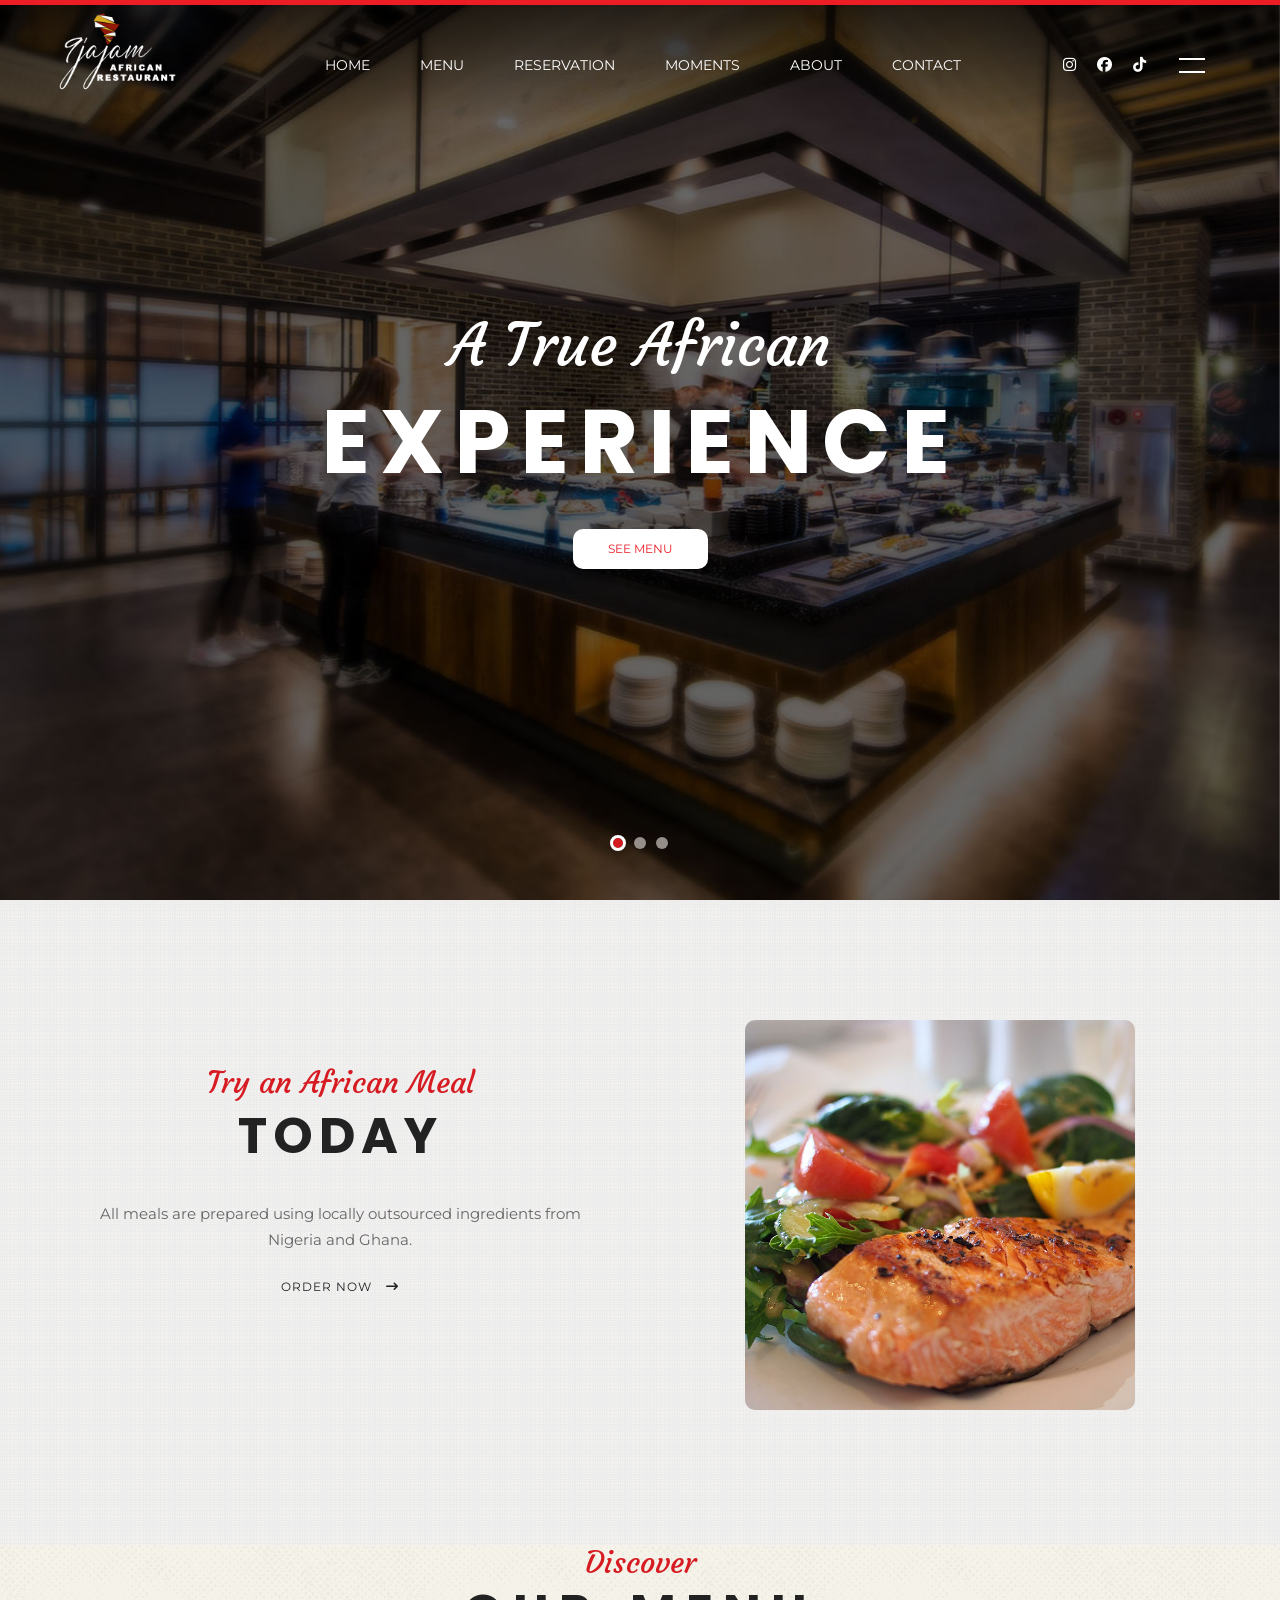
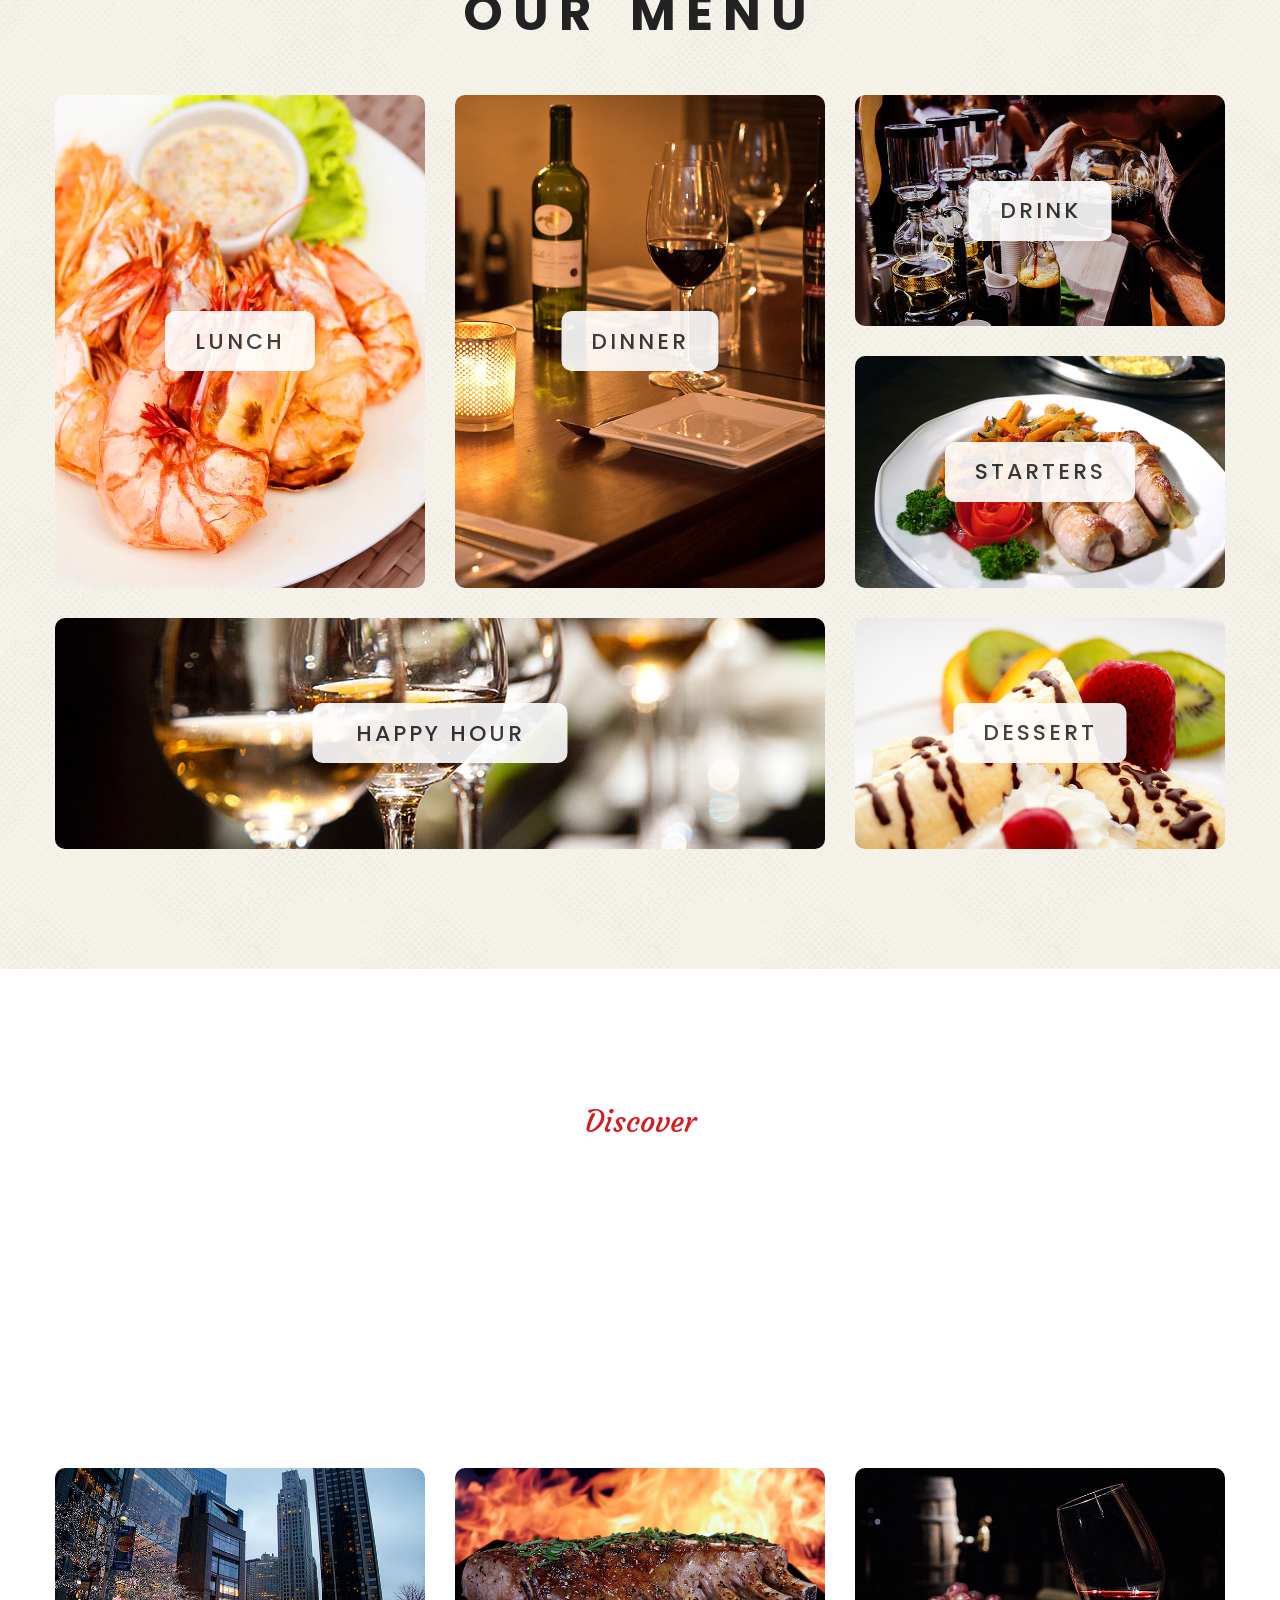
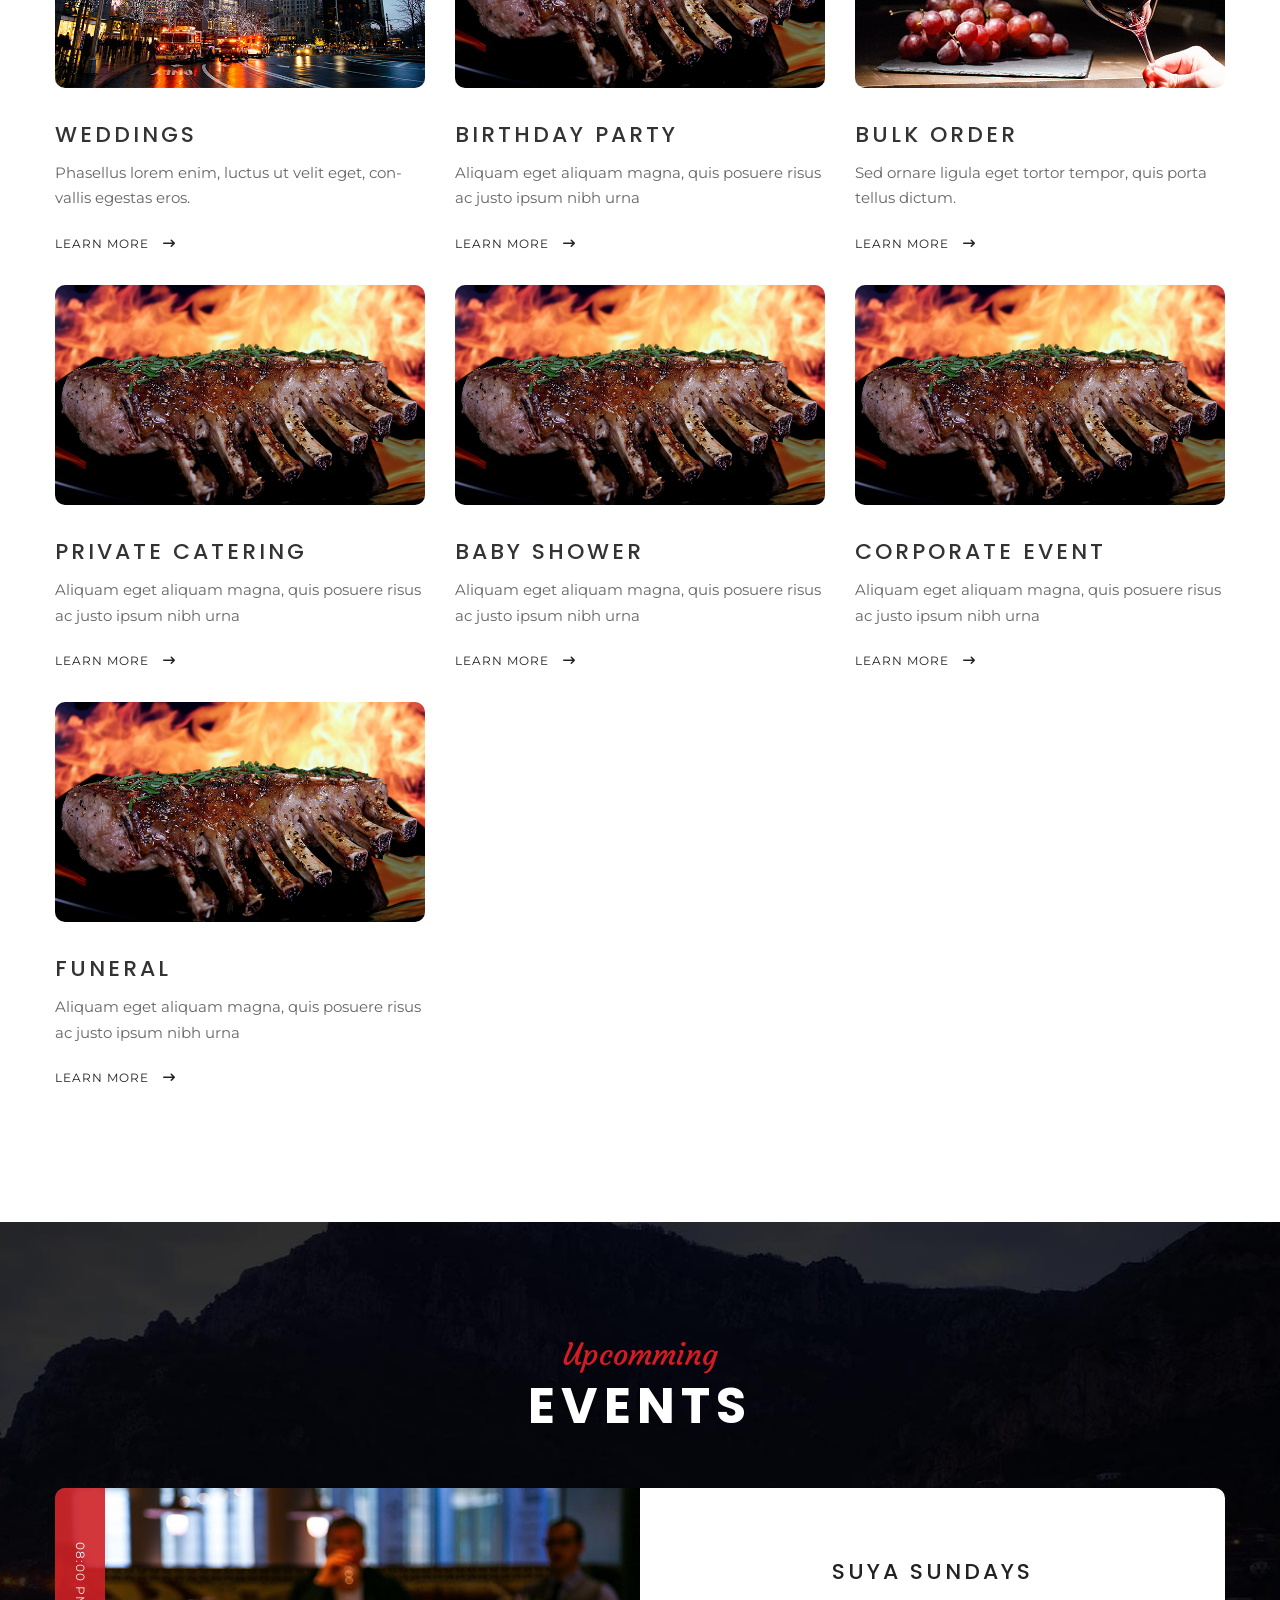
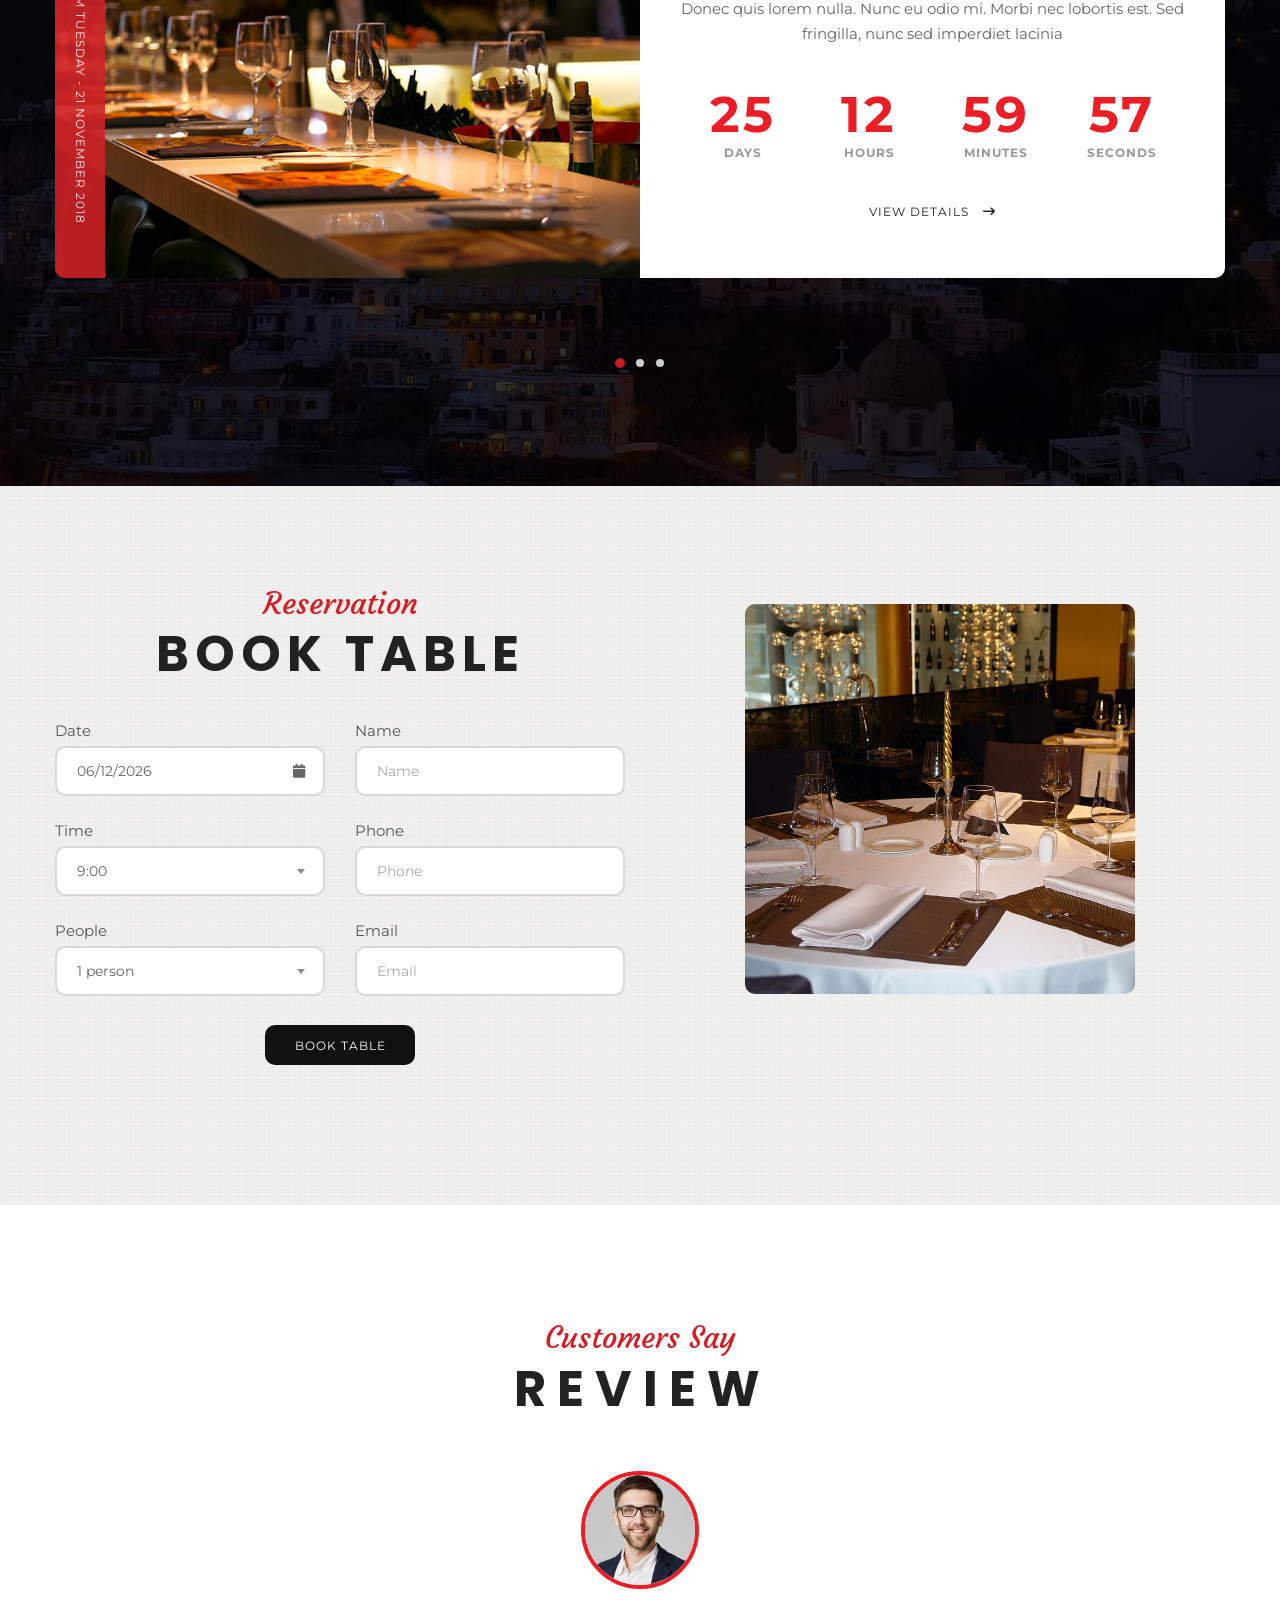
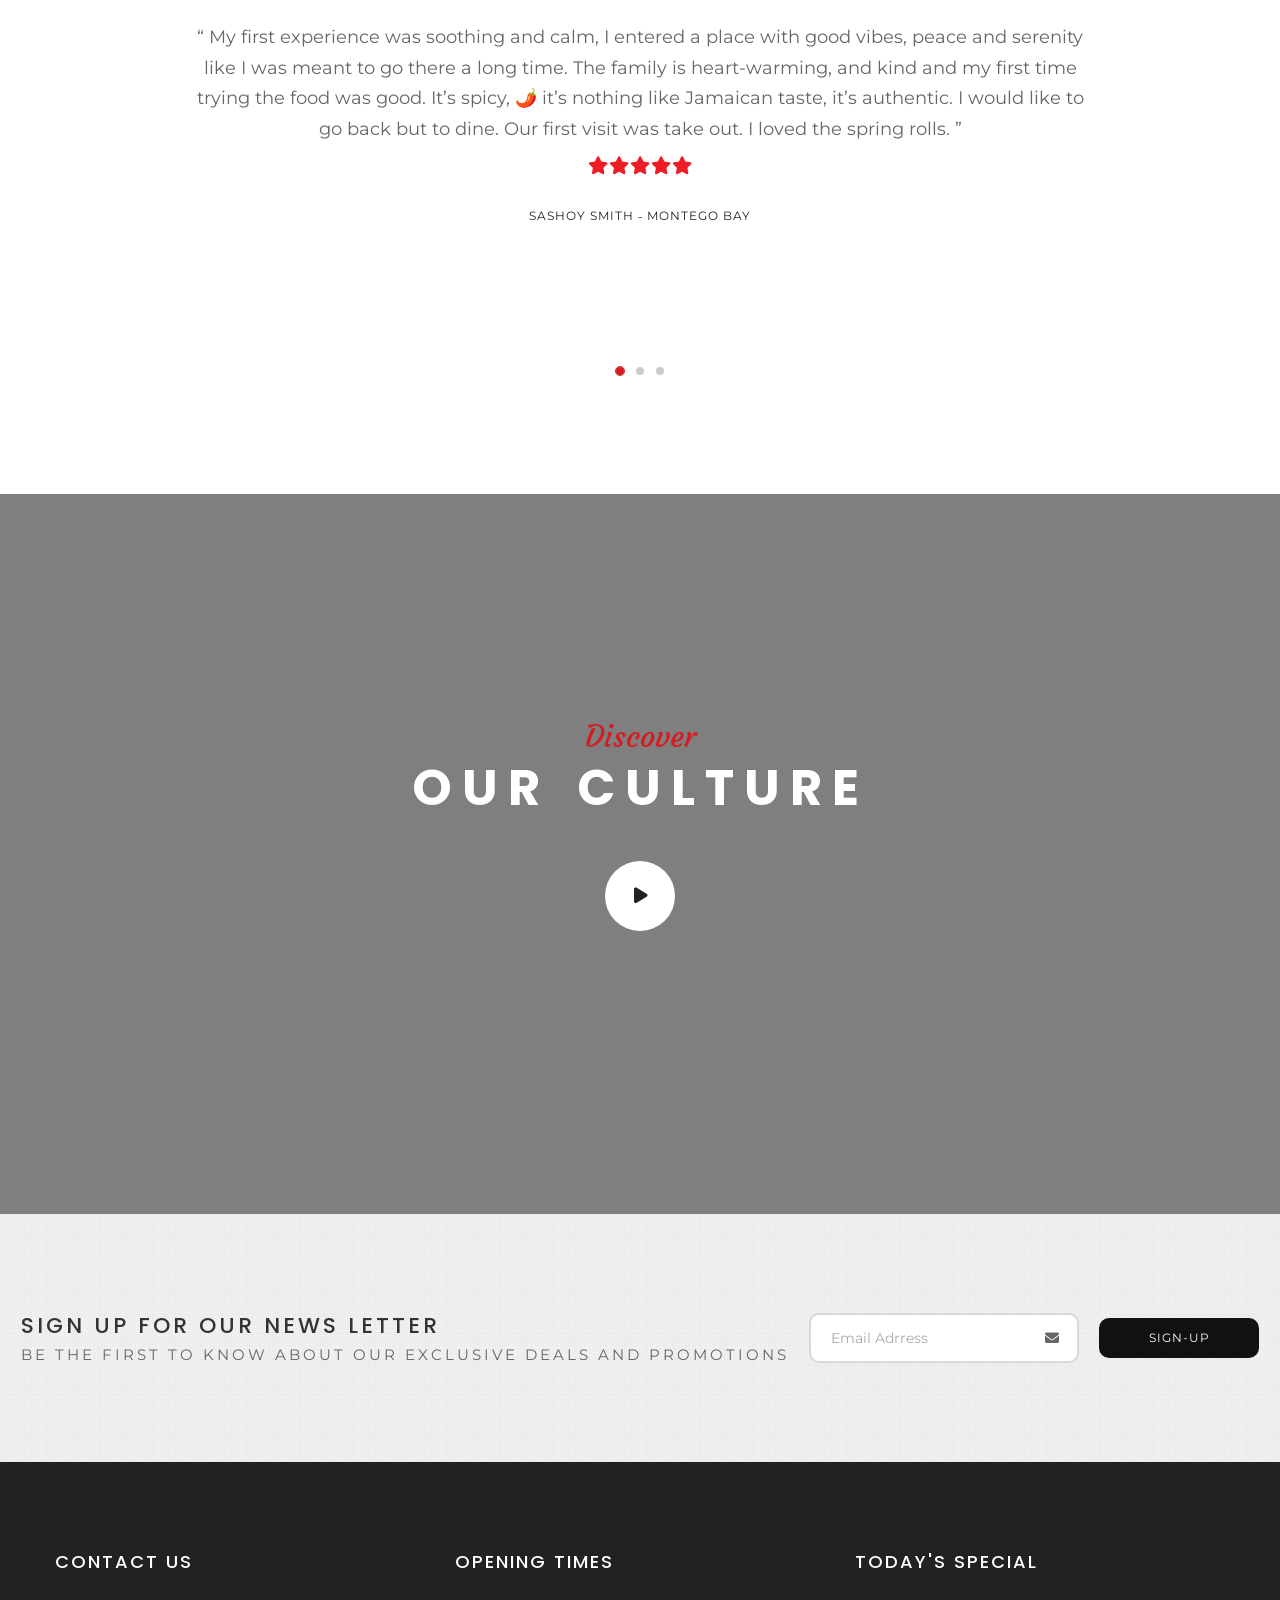
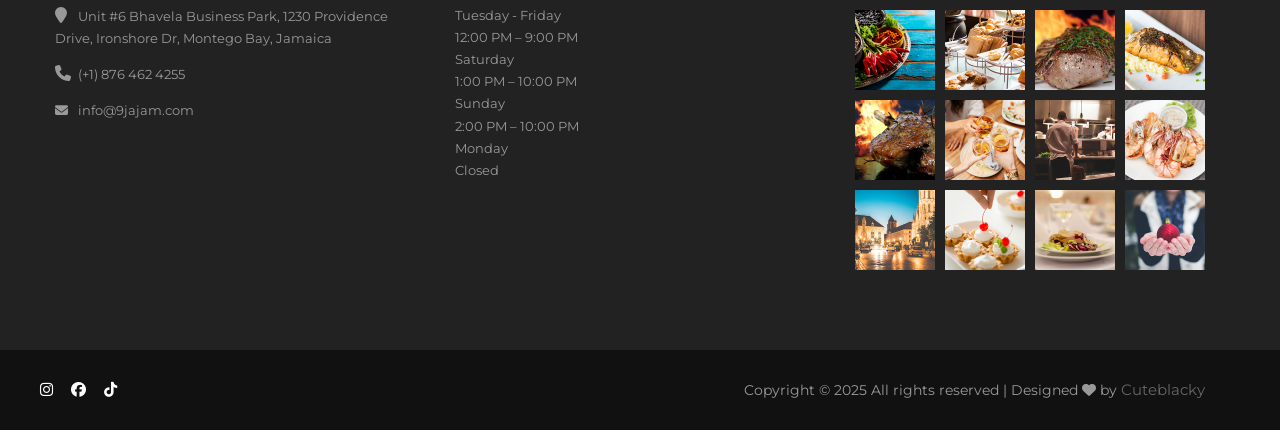
==== index.html @ 1e02b91c "New UI New Website Design 2025" ====
<!DOCTYPE html>
<html lang="en">
<head>
	<title>Home - 9jajam African Restaurant</title>
	<meta charset="UTF-8">
	<meta name="viewport" content="width=device-width, initial-scale=1">
<!--===============================================================================================-->
	<link rel="icon" type="image/png" href="images/icons/favicon.png"/>
<!--===============================================================================================-->
	<link rel="stylesheet" type="text/css" href="vendor/bootstrap/css/bootstrap.min.css">
<!--===============================================================================================-->
	<link rel="stylesheet" type="text/css" href="fonts/font-awesome-4.7.0/css/font-awesome.min.css">
	<link rel="stylesheet" href="https://cdnjs.cloudflare.com/ajax/libs/font-awesome/6.4.0/css/all.min.css">
<!--===============================================================================================-->
	<link rel="stylesheet" type="text/css" href="fonts/themify/themify-icons.css">
<!--===============================================================================================-->
	<link rel="stylesheet" type="text/css" href="vendor/animate/animate.css">
<!--===============================================================================================-->
	<link rel="stylesheet" type="text/css" href="vendor/css-hamburgers/hamburgers.min.css">
<!--===============================================================================================-->
	<link rel="stylesheet" type="text/css" href="vendor/animsition/css/animsition.min.css">
<!--===============================================================================================-->
	<link rel="stylesheet" type="text/css" href="vendor/select2/select2.min.css">
<!--===============================================================================================-->
	<link rel="stylesheet" type="text/css" href="vendor/daterangepicker/daterangepicker.css">
<!--===============================================================================================-->
	<link rel="stylesheet" type="text/css" href="vendor/slick/slick.css">
<!--===============================================================================================-->
	<link rel="stylesheet" type="text/css" href="vendor/lightbox2/css/lightbox.min.css">
<!--===============================================================================================-->
	<link rel="stylesheet" type="text/css" href="css/util.css">
	<link rel="stylesheet" type="text/css" href="css/main.css">
<!--===============================================================================================-->
</head>
<body class="animsition">

	<!-- Header -->
	<header>
		<!-- Header desktop -->
		<div class="wrap-menu-header gradient1 trans-0-4">
			<div class="container h-full">
				<div class="wrap_header trans-0-3">
					<!-- Logo -->
					<div class="logo" >
						<a href="index.html" >
							<img src="images/icons/logo.png" alt="IMG-LOGO" data-logofixed="images/icons/logo2.png" >
						</a>
					</div>

					<!-- Menu -->
					<div class="wrap_menu p-l-45 p-l-0-xl">
						<nav class="menu">
							<ul class="main_menu">
								<li>
									<a href="index.html">Home</a>
								</li>

								<li>
									<a href="menu.html">Menu</a>
								</li>

								<li>
									<a href="reservation.html">Reservation</a>
								</li>

								<li>
									<a href="gallery.html">Moments</a>
								</li>

								<li>
									<a href="about.html">About</a>
								</li>

								<!-- <li>
									<a href="blog.html">Blog</a>
								</li> -->

								<li>
									<a href="contact.html">Contact</a>
								</li>
							</ul>
						</nav>
					</div>

					<!-- Social -->
					<div class="social flex-w flex-l-m p-r-20">
						<a href="https://www.instagram.com/9JAJAM"><i class="fab fa-instagram" aria-hidden="true"></i></a>
						<a href="https://www.facebook.com/9JAJAM"><i class="fab fa-facebook m-l-21" aria-hidden="true"></i></a>
						<!-- <a href="#"><i class="fa fa-twitter m-l-21" aria-hidden="true"></i></a> -->
						<a href="https://www.tiktok.com/9JAJAM"><i class="fab fa-tiktok m-l-21"></i></a>

						<button class="btn-show-sidebar m-l-33 trans-0-4"></button>
					</div>
				</div>
			</div>
		</div>
	</header>

	<!-- Sidebar -->
	<aside class="sidebar trans-0-4">
		<!-- Button Hide sidebar -->
		<button class="btn-hide-sidebar ti-close color0-hov trans-0-4"></button>

		<!-- - -->
		<ul class="menu-sidebar p-t-95 p-b-70">
			<li class="t-center m-b-13">
				<a href="index.html" class="txt19">Home</a>
			</li>

			<li class="t-center m-b-13">
				<a href="menu.html" class="txt19">Menu</a>
			</li>

			<li class="t-center m-b-13">
				<a href="gallery.html" class="txt19">Gallery</a>
			</li>

			<li class="t-center m-b-13">
				<a href="about.html" class="txt19">About</a>
			</li>

			<!-- <li class="t-center m-b-13">
				<a href="blog.html" class="txt19">Blog</a>
			</li> -->

			<li class="t-center m-b-33">
				<a href="contact.html" class="txt19">Contact</a>
			</li>

			<li class="t-center">
				<!-- Button3 -->
				<a href="reservation.html" class="btn3 flex-c-m size13 txt11 trans-0-4 m-l-r-auto">
					Reservation
				</a>
			</li>
		</ul>

		<!-- - -->
		<div class="gallery-sidebar t-center p-l-60 p-r-60 p-b-40">
			<!-- - -->
			<h4 class="txt20 m-b-33">
				Today's Special
			</h4>

			<!-- Gallery -->
			<div class="wrap-gallery-sidebar flex-w">
				<a class="item-gallery-sidebar wrap-pic-w" href="images/photo-gallery-01.jpg" data-lightbox="gallery-footer">
					<img src="images/photo-gallery-thumb-01.jpg" alt="GALLERY">
				</a>

				<a class="item-gallery-sidebar wrap-pic-w" href="images/photo-gallery-02.jpg" data-lightbox="gallery-footer">
					<img src="images/photo-gallery-thumb-02.jpg" alt="GALLERY">
				</a>

				<a class="item-gallery-sidebar wrap-pic-w" href="images/photo-gallery-03.jpg" data-lightbox="gallery-footer">
					<img src="images/photo-gallery-thumb-03.jpg" alt="GALLERY">
				</a>

				<a class="item-gallery-sidebar wrap-pic-w" href="images/photo-gallery-05.jpg" data-lightbox="gallery-footer">
					<img src="images/photo-gallery-thumb-05.jpg" alt="GALLERY">
				</a>

				<a class="item-gallery-sidebar wrap-pic-w" href="images/photo-gallery-06.jpg" data-lightbox="gallery-footer">
					<img src="images/photo-gallery-thumb-06.jpg" alt="GALLERY">
				</a>

				<a class="item-gallery-sidebar wrap-pic-w" href="images/photo-gallery-07.jpg" data-lightbox="gallery-footer">
					<img src="images/photo-gallery-thumb-07.jpg" alt="GALLERY">
				</a>

				<a class="item-gallery-sidebar wrap-pic-w" href="images/photo-gallery-09.jpg" data-lightbox="gallery-footer">
					<img src="images/photo-gallery-thumb-09.jpg" alt="GALLERY">
				</a>

				<a class="item-gallery-sidebar wrap-pic-w" href="images/photo-gallery-10.jpg" data-lightbox="gallery-footer">
					<img src="images/photo-gallery-thumb-10.jpg" alt="GALLERY">
				</a>

				<a class="item-gallery-sidebar wrap-pic-w" href="images/photo-gallery-11.jpg" data-lightbox="gallery-footer">
					<img src="images/photo-gallery-thumb-11.jpg" alt="GALLERY">
				</a>
			</div>
		</div>
	</aside>

	<!-- Slide1 -->
	<section class="section-slide">
		<div class="wrap-slick1">
			<div class="slick1">
				<div class="item-slick1 item1-slick1" style="background-image: url(images/slide1-01.jpg);">
					<div class="wrap-content-slide1 sizefull flex-col-c-m p-l-15 p-r-15 p-t-150 p-b-170">
						<span class="caption1-slide1 txt1 t-center animated visible-false m-b-15" data-appear="fadeInDown">
							A True African
						</span>

						<h2 class="caption2-slide1 tit1 t-center animated visible-false m-b-37" data-appear="fadeInUp">
							Experience
						</h2>

						<div class="wrap-btn-slide1 animated visible-false" data-appear="zoomIn">
							<!-- Button1 -->
							<a href="menu.html" class="btn1 flex-c-m size1 txt3 trans-0-4">
								See Menu
							</a>
						</div>
					</div>
				</div>

				<div class="item-slick1 item2-slick1" style="background-image: url(images/master-slides-02.jpg);">
					<div class="wrap-content-slide1 sizefull flex-col-c-m p-l-15 p-r-15 p-t-150 p-b-170">
						<span class="caption1-slide1 txt1 t-center animated visible-false m-b-15" data-appear="rollIn">
							Authentic African
						</span>

						<h2 class="caption2-slide1 tit1 t-center animated visible-false m-b-37" data-appear="lightSpeedIn">
							  Cuisine
						</h2>

						<div class="wrap-btn-slide1 animated visible-false" data-appear="slideInUp">
							<!-- Button1 -->
							<a href="menu.html" class="btn1 flex-c-m size1 txt3 trans-0-4">
								See Menu
							</a>
						</div>
					</div>
				</div>

				<div class="item-slick1 item3-slick1" style="background-image: url(images/master-slides-01.jpg);">
					<div class="wrap-content-slide1 sizefull flex-col-c-m p-l-15 p-r-15 p-t-150 p-b-170 ">
						<span class="caption1-slide1 txt1 t-center animated visible-false m-b-15" data-appear="rotateInDownLeft">
							Welcome to Africa 
						</span>

						<h2 class="caption2-slide1 tit1 t-center animated visible-false m-b-37" data-appear="rotateInUpRight">
							In Jamaica
						</h2>

						<div class="wrap-btn-slide1 animated visible-false" data-appear="rotateIn">
							<!-- Button1 -->
							<a href="menu.html" class="btn1 flex-c-m size1 txt3 trans-0-4">
								See Menu
							</a>
						</div>
					</div>
				</div>

			</div>

			<div class="wrap-slick1-dots"></div>
		</div>
	</section>

	<!-- Welcome -->
	<section class="section-welcome bg1-pattern p-t-120 p-b-105">
		<div class="container">
			<div class="row">
				<div class="col-md-6 p-t-45 p-b-30">
					<div class="wrap-text-welcome t-center">
						<span class="tit2 t-center">
							Try an African Meal
						</span>

						<h3 class="tit3 t-center m-b-35 m-t-5">
							Today
						</h3>

						<p class="t-center m-b-22 size3 m-l-r-auto">
							All meals are prepared using locally outsourced ingredients from Nigeria and Ghana. 
						</p>

						<a href="about.html" class="txt4">
							Order Now
							<i class="fa fa-long-arrow-right m-l-10" aria-hidden="true"></i>
						</a>
					</div>
				</div>

				<div class="col-md-6 p-b-30">
					<div class="wrap-pic-welcome size2 bo-rad-10 hov-img-zoom m-l-r-auto">
						<img src="images/our-story-01.jpg" alt="IMG-OUR">
					</div>
				</div>
			</div>
		</div>
	</section>

	

	<!-- Our menu -->
	<section class="section-ourmenu bg2-pattern  p-b-120">
		<div class="container">
			<div class="title-section-ourmenu t-center m-b-22">
				<span class="tit2 t-center">
					Discover
				</span>

				<h3 class="tit5 t-center m-t-2">
					Our Menu
				</h3>
			</div>

			<div class="row">
				<div class="col-md-8">
					<div class="row">
						<div class="col-sm-6">
							<!-- Item our menu -->
							<div class="item-ourmenu bo-rad-10 hov-img-zoom pos-relative m-t-30">
								<img src="images/our-menu-01.jpg" alt="IMG-MENU">

								<!-- Button2 -->
								<a href="#" class="btn2 flex-c-m txt5 ab-c-m size4">
									Lunch
								</a>
							</div>
						</div>

						<div class="col-sm-6">
							<!-- Item our menu -->
							<div class="item-ourmenu bo-rad-10 hov-img-zoom pos-relative m-t-30">
								<img src="images/our-menu-05.jpg" alt="IMG-MENU">

								<!-- Button2 -->
								<a href="#" class="btn2 flex-c-m txt5 ab-c-m size5">
									Dinner
								</a>
							</div>
						</div>

						<div class="col-12">
							<!-- Item our menu -->
							<div class="item-ourmenu bo-rad-10 hov-img-zoom pos-relative m-t-30">
								<img src="images/our-menu-13.jpg" alt="IMG-MENU">

								<!-- Button2 -->
								<a href="#" class="btn2 flex-c-m txt5 ab-c-m size6">
									Happy Hour
								</a>
							</div>
						</div>
					</div>
				</div>

				<div class="col-md-4">
					<div class="row">
						<div class="col-12">
							<!-- Item our menu -->
							<div class="item-ourmenu bo-rad-10 hov-img-zoom pos-relative m-t-30">
								<img src="images/our-menu-08.jpg" alt="IMG-MENU">

								<!-- Button2 -->
								<a href="#" class="btn2 flex-c-m txt5 ab-c-m size7">
									Drink
								</a>
							</div>
						</div>

						<div class="col-12">
							<!-- Item our menu -->
							<div class="item-ourmenu bo-rad-10 hov-img-zoom pos-relative m-t-30">
								<img src="images/our-menu-10.jpg" alt="IMG-MENU">

								<!-- Button2 -->
								<a href="#" class="btn2 flex-c-m txt5 ab-c-m size8">
									Starters
								</a>
							</div>
						</div>

						<div class="col-12">
							<!-- Item our menu -->
							<div class="item-ourmenu bo-rad-10 hov-img-zoom pos-relative m-t-30">
								<img src="images/our-menu-16.jpg" alt="IMG-MENU">

								<!-- Button2 -->
								<a href="#" class="btn2 flex-c-m txt5 ab-c-m size9">
									Dessert
								</a>
							</div>
						</div>
					</div>
				</div>
			</div>

		</div>
	</section>



	<!-- Services -->
	<section class="section-intro">
		<div class="header-intro parallax100 t-center p-t-135 p-b-158" style="background-image: url(images/bg-intro-01.jpg);">
			<span class="tit2 p-l-15 p-r-15">
				Discover
			</span>

			<h3 class="tit4 t-center p-l-15 p-r-15 p-t-3">
				Our Services
			</h3>
		</div>

		<div class="content-intro bg-white p-t-77 p-b-133">
			<div class="container">
				<div class="row">
					<div class="col-md-4 p-t-30">
						<!-- Block1 -->
						<div class="blo1">
							<div class="wrap-pic-blo1 bo-rad-10 hov-img-zoom">
								<a href="#"><img src="images/intro-01.jpg" alt="IMG-INTRO"></a>
							</div>

							<div class="wrap-text-blo1 p-t-35">
								<a href="#"><h4 class="txt5 color0-hov trans-0-4 m-b-13">
									Weddings
								</h4></a>

								<p class="m-b-20">
									Phasellus lorem enim, luctus ut velit eget, con-vallis egestas eros.
								</p>

								<a href="#" class="txt4">
									Learn More
									<i class="fa fa-long-arrow-right m-l-10" aria-hidden="true"></i>
								</a>
							</div>
						</div>
					</div>

					<div class="col-md-4 p-t-30">
						<!-- Block1 -->
						<div class="blo1">
							<div class="wrap-pic-blo1 bo-rad-10 hov-img-zoom">
								<a href="#"><img src="images/intro-02.jpg" alt="IMG-INTRO"></a>
							</div>

							<div class="wrap-text-blo1 p-t-35">
								<a href="#"><h4 class="txt5 color0-hov trans-0-4 m-b-13">
									Birthday Party
								</h4></a>

								<p class="m-b-20">
									Aliquam eget aliquam magna, quis posuere risus ac justo ipsum nibh urna
								</p>

								<a href="#" class="txt4">
									Learn More
									<i class="fa fa-long-arrow-right m-l-10" aria-hidden="true"></i>
								</a>
							</div>
						</div>
					</div>

					<div class="col-md-4 p-t-30">
						<!-- Block1 -->
						<div class="blo1">
							<div class="wrap-pic-blo1 bo-rad-10 hov-img-zoom">
								<a href="#"><img src="images/intro-04.jpg" alt="IMG-INTRO"></a>
							</div>

							<div class="wrap-text-blo1 p-t-35">
								<a href="#"><h4 class="txt5 color0-hov trans-0-4 m-b-13">
									Bulk Order
								</h4></a>

								<p class="m-b-20">
									Sed ornare ligula eget tortor tempor, quis porta tellus dictum.
								</p>

								<a href="#" class="txt4">
									Learn More
									<i class="fa fa-long-arrow-right m-l-10" aria-hidden="true"></i>
								</a>
							</div>
						</div>
					</div>




					<div class="col-md-4 p-t-30">
						<!-- Block1 -->
						<div class="blo1">
							<div class="wrap-pic-blo1 bo-rad-10 hov-img-zoom">
								<a href="#"><img src="images/intro-02.jpg" alt="IMG-INTRO"></a>
							</div>

							<div class="wrap-text-blo1 p-t-35">
								<a href="#"><h4 class="txt5 color0-hov trans-0-4 m-b-13">
									Private Catering
								</h4></a>

								<p class="m-b-20">
									Aliquam eget aliquam magna, quis posuere risus ac justo ipsum nibh urna
								</p>

								<a href="#" class="txt4">
									Learn More
									<i class="fa fa-long-arrow-right m-l-10" aria-hidden="true"></i>
								</a>
							</div>
						</div>
					</div>




					<div class="col-md-4 p-t-30">
						<!-- Block1 -->
						<div class="blo1">
							<div class="wrap-pic-blo1 bo-rad-10 hov-img-zoom">
								<a href="#"><img src="images/intro-02.jpg" alt="IMG-INTRO"></a>
							</div>

							<div class="wrap-text-blo1 p-t-35">
								<a href="#"><h4 class="txt5 color0-hov trans-0-4 m-b-13">
									Baby Shower
								</h4></a>

								<p class="m-b-20">
									Aliquam eget aliquam magna, quis posuere risus ac justo ipsum nibh urna
								</p>

								<a href="#" class="txt4">
									Learn More
									<i class="fa fa-long-arrow-right m-l-10" aria-hidden="true"></i>
								</a>
							</div>
						</div>
					</div>


					<div class="col-md-4 p-t-30">
						<!-- Block1 -->
						<div class="blo1">
							<div class="wrap-pic-blo1 bo-rad-10 hov-img-zoom">
								<a href="#"><img src="images/intro-02.jpg" alt="IMG-INTRO"></a>
							</div>

							<div class="wrap-text-blo1 p-t-35">
								<a href="#"><h4 class="txt5 color0-hov trans-0-4 m-b-13">
									Corporate Event
								</h4></a>

								<p class="m-b-20">
									Aliquam eget aliquam magna, quis posuere risus ac justo ipsum nibh urna
								</p>

								<a href="#" class="txt4">
									Learn More
									<i class="fa fa-long-arrow-right m-l-10" aria-hidden="true"></i>
								</a>
							</div>
						</div>
					</div>



					<div class="col-md-4 p-t-30">
						<!-- Block1 -->
						<div class="blo1">
							<div class="wrap-pic-blo1 bo-rad-10 hov-img-zoom">
								<a href="#"><img src="images/intro-02.jpg" alt="IMG-INTRO"></a>
							</div>

							<div class="wrap-text-blo1 p-t-35">
								<a href="#"><h4 class="txt5 color0-hov trans-0-4 m-b-13">
									Funeral
								</h4></a>

								<p class="m-b-20">
									Aliquam eget aliquam magna, quis posuere risus ac justo ipsum nibh urna
								</p>

								<a href="#" class="txt4">
									Learn More
									<i class="fa fa-long-arrow-right m-l-10" aria-hidden="true"></i>
								</a>
							</div>
						</div>
					</div>

				</div>
			</div>
		</div>
	</section>

	<!-- Event -->
	<section class="section-event">
		<div class="wrap-slick2">
			<div class="slick2">
				<div class="item-slick2 item1-slick2" style="background-image: url(images/bg-event-01.jpg);">
					<div class="wrap-content-slide2 p-t-115 p-b-208">
						<div class="container">
							<!-- - -->
							<div class="title-event t-center m-b-52">
								<span class="tit2 p-l-15 p-r-15">
									Upcomming
								</span>

								<h3 class="tit6 t-center p-l-15 p-r-15 p-t-3">
									Events
								</h3>
							</div>

							<!-- Block2 -->
							<div class="blo2 flex-w flex-str flex-col-c-m-lg animated visible-false" data-appear="zoomIn">
								<!-- Pic block2 -->
								<a href="#" class="wrap-pic-blo2 bg1-blo2" style="background-image: url(images/event-02.jpg);">
									<div class="time-event size10 txt6 effect1">
										<span class="txt-effect1 flex-c-m t-center">
											08:00 PM Tuesday - 21 November 2018
										</span>
									</div>
								</a>

								<!-- Text block2 -->
								<div class="wrap-text-blo2 flex-col-c-m p-l-40 p-r-40 p-t-45 p-b-30">
									<h4 class="tit7 t-center m-b-10">
										Suya Sundays
									</h4>

									<p class="t-center">
										Donec quis lorem nulla. Nunc eu odio mi. Morbi nec lobortis est. Sed fringilla, nunc sed imperdiet lacinia
									</p>

									<div class="flex-sa-m flex-w w-full m-t-40">
										<div class="size11 flex-col-c-m">
											<span class="dis-block t-center txt7 m-b-2 days">
												25
											</span>

											<span class="dis-block t-center txt8">
												Days
											</span>
										</div>

										<div class="size11 flex-col-c-m">
											<span class="dis-block t-center txt7 m-b-2 hours">
												12
											</span>

											<span class="dis-block t-center txt8">
												Hours
											</span>
										</div>

										<div class="size11 flex-col-c-m">
											<span class="dis-block t-center txt7 m-b-2 minutes">
												59
											</span>

											<span class="dis-block t-center txt8">
												Minutes
											</span>
										</div>

										<div class="size11 flex-col-c-m">
											<span class="dis-block t-center txt7 m-b-2 seconds">
												56
											</span>

											<span class="dis-block t-center txt8">
												Seconds
											</span>
										</div>
									</div>

									<a href="#" class="txt4 m-t-40">
										View Details
										<i class="fa fa-long-arrow-right m-l-10" aria-hidden="true"></i>
									</a>
								</div>
							</div>
						</div>
					</div>
				</div>

				<div class="item-slick2 item2-slick2" style="background-image: url(images/bg-event-02.jpg);">
					<div class="wrap-content-slide2 p-t-115 p-b-208">
						<div class="container">
							<!-- - -->
							<div class="title-event t-center m-b-52">
								<span class="tit2 p-l-15 p-r-15">
									Upcomming
								</span>

								<h3 class="tit6 t-center p-l-15 p-r-15 p-t-3">
									Events
								</h3>
							</div>

							<!-- Block2 -->
							<div class="blo2 flex-w flex-str flex-col-c-m-lg animated visible-false" data-appear="fadeInDown">
								<!-- Pic block2 -->
								<a href="#" class="wrap-pic-blo2 bg2-blo2" style="background-image: url(images/event-06.jpg);">
									<div class="time-event size10 txt6 effect1">
										<span class="txt-effect1 flex-c-m">
											08:00 PM Tuesday - 21 November 2018
										</span>
									</div>
								</a>

								<!-- Text block2 -->
								<div class="wrap-text-blo2 flex-col-c-m p-l-40 p-r-40 p-t-45 p-b-30">
									<h4 class="tit7 t-center m-b-10">
										Fridays Special Happy Hour
									</h4>

									<p class="t-center">
										Donec quis lorem nulla. Nunc eu odio mi. Morbi nec lobortis est. Sed fringilla, nunc sed imperdiet lacinia
									</p>

									<div class="flex-sa-m flex-w w-full m-t-40">
										<div class="size11 flex-col-c-m">
											<span class="dis-block t-center txt7 m-b-2 days">
												25
											</span>

											<span class="dis-block t-center txt8">
												Days
											</span>
										</div>

										<div class="size11 flex-col-c-m">
											<span class="dis-block t-center txt7 m-b-2 hours">
												12
											</span>

											<span class="dis-block t-center txt8">
												Hours
											</span>
										</div>

										<div class="size11 flex-col-c-m">
											<span class="dis-block t-center txt7 m-b-2 minutes">
												59
											</span>

											<span class="dis-block t-center txt8">
												Minutes
											</span>
										</div>

										<div class="size11 flex-col-c-m">
											<span class="dis-block t-center txt7 m-b-2 seconds">
												56
											</span>

											<span class="dis-block t-center txt8">
												Seconds
											</span>
										</div>
									</div>

									<a href="#" class="txt4 m-t-40">
										View Details
										<i class="fa fa-long-arrow-right m-l-10" aria-hidden="true"></i>
									</a>
								</div>
							</div>
						</div>
					</div>
				</div>

				<div class="item-slick2 item3-slick2" style="background-image: url(images/bg-event-04.jpg);">
					<div class="wrap-content-slide2 p-t-115 p-b-208">
						<div class="container">
							<!-- - -->
							<div class="title-event t-center m-b-52">
								<span class="tit2 p-l-15 p-r-15">
									Upcomming
								</span>

								<h3 class="tit6 t-center p-l-15 p-r-15 p-t-3">
									Events
								</h3>
							</div>

							<!-- Block2 -->
							<div class="blo2 flex-w flex-str flex-col-c-m-lg animated visible-false" data-appear="rotateInUpLeft">
								<!-- Pic block2 -->
								<a href="#" class="wrap-pic-blo2 bg3-blo2" style="background-image: url(images/event-01.jpg);">
									<div class="time-event size10 txt6 effect1">
										<span class="txt-effect1 flex-c-m">
											08:00 PM Tuesday - 21 November 2018
										</span>
									</div>
								</a>

								<!-- Text block2 -->
								<div class="wrap-text-blo2 flex-col-c-m p-l-40 p-r-40 p-t-45 p-b-30">
									<h4 class="tit7 t-center m-b-10">
										African Nights - Saturdays
									</h4>

									<p class="t-center">
										Donec quis lorem nulla. Nunc eu odio mi. Morbi nec lobortis est. Sed fringilla, nunc sed imperdiet lacinia
									</p>

									<div class="flex-sa-m flex-w w-full m-t-40">
										<div class="size11 flex-col-c-m">
											<span class="dis-block t-center txt7 m-b-2 days">
												25
											</span>

											<span class="dis-block t-center txt8">
												Days
											</span>
										</div>

										<div class="size11 flex-col-c-m">
											<span class="dis-block t-center txt7 m-b-2 hours">
												12
											</span>

											<span class="dis-block t-center txt8">
												Hours
											</span>
										</div>

										<div class="size11 flex-col-c-m">
											<span class="dis-block t-center txt7 m-b-2 minutes">
												59
											</span>

											<span class="dis-block t-center txt8">
												Minutes
											</span>
										</div>

										<div class="size11 flex-col-c-m">
											<span class="dis-block t-center txt7 m-b-2 seconds">
												56
											</span>

											<span class="dis-block t-center txt8">
												Seconds
											</span>
										</div>
									</div>

									<a href="#" class="txt4 m-t-40">
										View Details
										<i class="fa fa-long-arrow-right m-l-10" aria-hidden="true"></i>
									</a>
								</div>
							</div>
						</div>
					</div>
				</div>

			</div>

			<div class="wrap-slick2-dots"></div>
		</div>
	</section>

	<!-- Booking -->
	<section class="section-booking bg1-pattern p-t-100 p-b-110">
		<div class="container">
			<div class="row">
				<div class="col-lg-6 p-b-30">
					<div class="t-center">
						<span class="tit2 t-center">
							Reservation
						</span>

						<h3 class="tit3 t-center m-b-35 m-t-2">
							Book table
						</h3>
					</div>

				

						<form class="wrap-form-booking"
						action="https://formspree.io/f/mqabwvpl"
						method="POST"
						>
						<div class="row">
							<div class="col-md-6">
								<!-- Date -->
								<span class="txt9">
									Date
								</span>

								<div class="wrap-inputdate pos-relative txt10 size12 bo2 bo-rad-10 m-t-3 m-b-23">
									<input class="my-calendar bo-rad-10 sizefull txt10 p-l-20" type="text" name="date">
									<i class="btn-calendar fa fa-calendar ab-r-m hov-pointer m-r-18" aria-hidden="true"></i>
								</div>

								<!-- Time -->
								<span class="txt9">
									Time
								</span>

								<div class="wrap-inputtime size12 bo2 bo-rad-10 m-t-3 m-b-23">
									<!-- Select2 -->
									<select class="selection-1" name="time">
										<option>9:00</option>
										<option>9:30</option>
										<option>10:00</option>
										<option>10:30</option>
										<option>11:00</option>
										<option>11:30</option>
										<option>12:00</option>
										<option>12:30</option>
										<option>13:00</option>
										<option>13:30</option>
										<option>14:00</option>
										<option>14:30</option>
										<option>15:00</option>
										<option>15:30</option>
										<option>16:00</option>
										<option>16:30</option>
										<option>17:00</option>
										<option>17:30</option>
										<option>18:00</option>
									</select>
								</div>

								<!-- People -->
								<span class="txt9">
									People
								</span>

								<div class="wrap-inputpeople size12 bo2 bo-rad-10 m-t-3 m-b-23">
									<!-- Select2 -->
									<select class="selection-1" name="people">
										<option>1 person</option>
										<option>2 people</option>
										<option>3 people</option>
										<option>4 people</option>
										<option>5 people</option>
										<option>6 people</option>
										<option>7 people</option>
										<option>8 people</option>
										<option>9 people</option>
										<option>10 people</option>
										<option>11 people</option>
										<option>12 people</option>
									</select>
								</div>
							</div>

							<div class="col-md-6">
								<!-- Name -->
								<span class="txt9">
									Name
								</span>

								<div class="wrap-inputname size12 bo2 bo-rad-10 m-t-3 m-b-23">
									<input class="bo-rad-10 sizefull txt10 p-l-20" type="text" name="name" placeholder="Name">
								</div>

								<!-- Phone -->
								<span class="txt9">
									Phone
								</span>

								<div class="wrap-inputphone size12 bo2 bo-rad-10 m-t-3 m-b-23">
									<input class="bo-rad-10 sizefull txt10 p-l-20" type="text" name="phone" placeholder="Phone">
								</div>

								<!-- Email -->
								<span class="txt9">
									Email
								</span>

								<div class="wrap-inputemail size12 bo2 bo-rad-10 m-t-3 m-b-23">
									<input class="bo-rad-10 sizefull txt10 p-l-20" type="text" name="email" placeholder="Email">
								</div>
							</div>
						</div>

						<div class="wrap-btn-booking flex-c-m m-t-6">
							<!-- Button3 -->
							<button type="submit" class="btn3 flex-c-m size13 txt11 trans-0-4">
								Book Table
							</button>
						</div>
					</form>
				</div>

				<div class="col-lg-6 p-b-30 p-t-18">
					<div class="wrap-pic-booking size2 bo-rad-10 hov-img-zoom m-l-r-auto">
						<img src="images/booking-01.jpg" alt="IMG-OUR">
					</div>
				</div>
			</div>
		</div>
	</section>

	<!-- Review -->
	<section class="section-review p-t-115">
		<!-- - -->
		<div class="title-review t-center m-b-2">
			<span class="tit2 p-l-15 p-r-15">
				Customers Say
			</span>

			<h3 class="tit8 t-center p-l-20 p-r-15 p-t-3">
				Review
			</h3>
		</div>

		<!-- - -->
		<div class="wrap-slick3">
			<div class="slick3">
				<div class="item-slick3 item1-slick3">
					<div class="wrap-content-slide3 p-b-50 p-t-50">
						<div class="container">
							<div class="pic-review size14 bo4 wrap-cir-pic m-l-r-auto animated visible-false" data-appear="zoomIn">
								<img src="images/avatar-01.jpg" alt="IGM-AVATAR">
							</div>

							<div class="content-review m-t-33 animated visible-false" data-appear="fadeInUp">
								<p class="t-center txt12 size15 m-l-r-auto">
									“ My first experience was soothing and calm, I entered a place with good vibes, peace and serenity like
									I was meant to go there a long time. The family is heart-warming, and kind and my first time trying the food was good. 
									It’s spicy, 🌶️ it’s nothing like Jamaican taste, 
									it’s authentic. I would like to go back but to dine. Our first visit was take out. I loved the spring rolls. ”
								</p>

								<div class="star-review fs-18 color0 flex-c-m m-t-12">
									<i class="fa fa-star" aria-hidden="true"></i>
									<i class="fa fa-star p-l-1" aria-hidden="true"></i>
									<i class="fa fa-star p-l-1" aria-hidden="true"></i>
									<i class="fa fa-star p-l-1" aria-hidden="true"></i>
									<i class="fa fa-star p-l-1" aria-hidden="true"></i>
								</div>

								<div class="more-review txt4 t-center animated visible-false m-t-32" data-appear="fadeInUp">
									Sashoy Smith ˗ Montego Bay
								</div>
							</div>
						</div>
					</div>
				</div>

				<div class="item-slick3 item2-slick3">
					<div class="wrap-content-slide3 p-b-50 p-t-50">
						<div class="container">
							<div class="pic-review size14 bo4 wrap-cir-pic m-l-r-auto animated visible-false" data-appear="zoomIn">
								<img src="images/avatar-04.jpg" alt="IGM-AVATAR">
							</div>

							<div class="content-review m-t-33 animated visible-false" data-appear="fadeInUp">
								<p class="t-center txt12 size15 m-l-r-auto">
									“ I loooooove this place. I've only been there once and i am definitely going back with my whole family. 
									I have been craving Fufu and i never had it before. Isnt that weird? Lol. My boyfriend and I went there,
									we're such foodies! And we had the Eforiro Soup(with beef) and Fufu made from pounded yam. When i tell you it was AMAZING!!!!
									 The food was top tier, the spice is right
								The ambiance is great, nice afrobeats were on the low in the background. I am definitely going back ”
								</p>

								<div class="star-review fs-18 color0 flex-c-m m-t-12">
									<i class="fa fa-star" aria-hidden="true"></i>
									<i class="fa fa-star p-l-1" aria-hidden="true"></i>
									<i class="fa fa-star p-l-1" aria-hidden="true"></i>
									<i class="fa fa-star p-l-1" aria-hidden="true"></i>
									<i class="fa fa-star p-l-1" aria-hidden="true"></i>
								</div>

								<div class="more-review txt4 t-center animated visible-false m-t-32" data-appear="fadeInUp">
									Regina Bell ˗ Kingston
								</div>
							</div>
						</div>
					</div>
				</div>

				<div class="item-slick3 item3-slick3">
					<div class="wrap-content-slide3 p-b-50 p-t-50">
						<div class="container">
							<div class="pic-review size14 bo4 wrap-cir-pic m-l-r-auto animated visible-false" data-appear="zoomIn">
								<img src="images/avatar-05.jpg" alt="IGM-AVATAR">
							</div>

							<div class="content-review m-t-33 animated visible-false" data-appear="fadeInUp">
								<p class="t-center txt12 size15 m-l-r-auto">
									“I'm from London UK but my heritage is Sierra Leone so to be in Jamaica on my one week vacation and found a African restaurant 
									I was every excited...the woman who served me and my friend was very polite and kind!! I ordered Egusi and fufu with sweet potato 
									fries and plantain which was extremely delicious..and my friend ordered Eforiro soup with fufu. 
									I am definitely coming back to eat again before I fly back to London because the customer service in this restaurant is 
									100% wonderful!! ”
								</p>

								<div class="star-review fs-18 color0 flex-c-m m-t-12">
									<i class="fa fa-star" aria-hidden="true"></i>
									<i class="fa fa-star p-l-1" aria-hidden="true"></i>
									<i class="fa fa-star p-l-1" aria-hidden="true"></i>
									<i class="fa fa-star p-l-1" aria-hidden="true"></i>
									<i class="fa fa-star p-l-1" aria-hidden="true"></i>
								</div>

								<div class="more-review txt4 t-center animated visible-false m-t-32" data-appear="fadeInUp">
									Hindolo Koroma ˗ London, UK
								</div>
							</div>
						</div>
					</div>
				</div>

			</div>

			<div class="wrap-slick3-dots m-t-30"></div>
		</div>
	</section>


	<!-- Video -->
	<section class="section-video parallax100" style="background-image: url(images/bg-cover-video-02.jpg);">
		<div class="content-video t-center p-t-225 p-b-250">
			<span class="tit2 p-l-15 p-r-15">
				Discover
			</span>

			<h3 class="tit4 t-center p-l-15 p-r-15 p-t-3">
				Our Culture
			</h3>

			<div class="btn-play ab-center size16 hov-pointer m-l-r-auto m-t-43 m-b-33" data-toggle="modal" data-target="#modal-video-01">
				<div class="flex-c-m sizefull bo-cir bgwhite color1 hov1 trans-0-4">
					<i class="fa fa-play fs-18 m-l-2" aria-hidden="true"></i>
				</div>
			</div>
		</div>
	</section>


	<!-- Blog -->
	<!-- <section class="section-blog bg-white p-t-115 p-b-123">
		<div class="container">
			<div class="title-section-ourmenu t-center m-b-22">
				<span class="tit2 t-center">
					Latest News
				</span>

				<h3 class="tit5 t-center m-t-2">
					The Blog
				</h3>
			</div>

			<div class="row">
				<div class="col-md-4 p-t-30"> -->
					<!-- Block1 -->
					<!-- <div class="blo1">
						<div class="wrap-pic-blo1 bo-rad-10 hov-img-zoom pos-relative">
							<a href="blog-detail.html"><img src="images/blog-01.jpg" alt="IMG-INTRO"></a>

							<div class="time-blog">
								21 Dec 2017
							</div>
						</div>

						<div class="wrap-text-blo1 p-t-35">
							<a href="blog-detail.html"><h4 class="txt5 color0-hov trans-0-4 m-b-13">
								Best Places for Wine
							</h4></a>

							<p class="m-b-20">
								Phasellus lorem enim, luctus ut velit eget, con-vallis egestas eros.
							</p>

							<a href="blog-detail.html" class="txt4">
								Continue Reading
								<i class="fa fa-long-arrow-right m-l-10" aria-hidden="true"></i>
							</a>
						</div>
					</div>
				</div>

				<div class="col-md-4 p-t-30"> -->
					<!-- Block1 -->
					<!-- <div class="blo1">
						<div class="wrap-pic-blo1 bo-rad-10 hov-img-zoom pos-relative">
							<a href="blog-detail.html"><img src="images/blog-02.jpg" alt="IMG-INTRO"></a>

							<div class="time-blog">
								15 Dec 2017
							</div>
						</div>

						<div class="wrap-text-blo1 p-t-35">
							<a href="blog-detail.html"><h4 class="txt5 color0-hov trans-0-4 m-b-13">
								Eggs and Cheese
							</h4></a>

							<p class="m-b-20">
								Duis elementum, risus sit amet lobortis nunc justo condimentum ligula, vitae feugiat
							</p>

							<a href="blog-detail.html" class="txt4">
								Continue Reading
								<i class="fa fa-long-arrow-right m-l-10" aria-hidden="true"></i>
							</a>
						</div>
					</div>
				</div>

				<div class="col-md-4 p-t-30"> -->
					<!-- Block1 -->
					<!-- <div class="blo1">
						<div class="wrap-pic-blo1 bo-rad-10 hov-img-zoom pos-relative">
							<a href="blog-detail.html"><img src="images/blog-03.jpg" alt="IMG-INTRO"></a>

							<div class="time-blog">
								12 Dec 2017
							</div>
						</div>

						<div class="wrap-text-blo1 p-t-35">
							<a href="blog-detail.html"><h4 class="txt5 color0-hov trans-0-4 m-b-13">
								Style the Wedding Party
							</h4></a>

							<p class="m-b-20">
								Sed ornare ligula eget tortor tempor, quis porta tellus dictum.
							</p>

							<a href="blog-detail.html" class="txt4">
								Continue Reading
								<i class="fa fa-long-arrow-right m-l-10" aria-hidden="true"></i>
							</a>
						</div>
					</div>
				</div>

			</div>
		</div>
	</section> -->


	<!-- Sign up -->
	<div class="section-signup bg1-pattern p-t-85 p-b-85">
	
			<form class="flex-c-m flex-w flex-col-c-m-lg p-l-5 p-r-5"
						action="https://formspree.io/f/mqabwvpl"
						method="POST"
						>

			<span class="txt5 m-10 ">
				Sign up for our news letter
				<br>
				<p>Be the first to know about our exclusive deals and promotions</p>
			</span>
			<br>

			

			<div class=" wrap-input-signup size17 bo2 bo-rad-10 bgwhite pos-relative txt10 m-10">
				<input class="bo-rad-10 sizefull txt10 p-l-20" type="text" name="email-address" placeholder="Email Adrress">
				<i class="fa fa-envelope ab-r-m m-r-18" aria-hidden="true"></i>
			</div>

			<!-- Button3 -->
			<button type="submit" class="btn3 flex-c-m size18 txt11 trans-0-4 m-10">
				Sign-up
			</button>
		</form>
	</div>


	<!-- Footer -->
	<footer class="bg1">
		<div class="container p-t-40 p-b-70">
			<div class="row">
				<div class="col-sm-6 col-md-4 p-t-50">
					<!-- - -->
					<h4 class="txt13 m-b-33">
						Contact Us
					</h4>

					<ul class="m-b-70">
						<li class="txt14 m-b-14">
							<i class="fa fa-map-marker fs-16 dis-inline-block size19" aria-hidden="true"></i>
							Unit #6 Bhavela Business Park, 1230 Providence Drive, Ironshore Dr, Montego Bay, Jamaica
						</li>

						<li class="txt14 m-b-14">
							<i class="fa fa-phone fs-16 dis-inline-block size19" aria-hidden="true"></i>
							(+1) 876 462 4255
						</li>

						<li class="txt14 m-b-14">
							<i class="fa fa-envelope fs-13 dis-inline-block size19" aria-hidden="true"></i>
							info@9jajam.com
						</li>
					</ul>

					


				</div>


				<div class="col-sm-6 col-md-4 p-t-50">

<!-- - -->
					<h4 class="txt13 m-b-32">
						Opening Times
					</h4>

					<ul>
						<li class="txt14">
							Tuesday - Friday 
						</li>

						<li class="txt14">
							12:00 PM – 9:00 PM
						</li>


						<li class="txt14">
							Saturday
						</li>

						<li class="txt14">
							1:00 PM – 10:00 PM
						</li>

						<li class="txt14">
							Sunday
						</li>

						<li class="txt14">
							2:00 PM – 10:00 PM
						</li>

						<li class="txt14">
							Monday
						</li>

						<li class="txt14">
							Closed
						</li>

					</ul>

				</div>

				<!-- <div class="col-sm-6 col-md-4 p-t-50">
					
					<h4 class="txt13 m-b-33">
						Latest twitter
					</h4>

					<div class="m-b-25">
						<span class="fs-13 color2 m-r-5">
							<i class="fa fa-twitter" aria-hidden="true"></i>
						</span>
						<a href="#" class="txt15">
							@colorlib
						</a>

						<p class="txt14 m-b-18">
							Activello is a good option. It has a slider built into that displays the featured image in the slider.
							<a href="#" class="txt15">
								https://buff.ly/2zaSfAQ
							</a>
						</p>

						<span class="txt16">
							21 Dec 2017
						</span>
					</div>

					<div>
						<span class="fs-13 color2 m-r-5">
							<i class="fa fa-twitter" aria-hidden="true"></i>
						</span>
						<a href="#" class="txt15">
							@colorlib
						</a>

						<p class="txt14 m-b-18">
							Activello is a good option. It has a slider built into that displays
							<a href="#" class="txt15">
								https://buff.ly/2zaSfAQ
							</a>
						</p>

						<span class="txt16">
							21 Dec 2017
						</span>
					</div>
				</div> -->

				<div class="col-sm-6 col-md-4 p-t-50">
					<!-- - -->
					<h4 class="txt13 m-b-38">
						Today's Special
					</h4>

					<!-- Gallery footer -->
					<div class="wrap-gallery-footer flex-w">
						<a class="item-gallery-footer wrap-pic-w" href="images/photo-gallery-01.jpg" data-lightbox="gallery-footer">
							<img src="images/photo-gallery-thumb-01.jpg" alt="GALLERY">
						</a>

						<a class="item-gallery-footer wrap-pic-w" href="images/photo-gallery-02.jpg" data-lightbox="gallery-footer">
							<img src="images/photo-gallery-thumb-02.jpg" alt="GALLERY">
						</a>

						<a class="item-gallery-footer wrap-pic-w" href="images/photo-gallery-03.jpg" data-lightbox="gallery-footer">
							<img src="images/photo-gallery-thumb-03.jpg" alt="GALLERY">
						</a>

						<a class="item-gallery-footer wrap-pic-w" href="images/photo-gallery-04.jpg" data-lightbox="gallery-footer">
							<img src="images/photo-gallery-thumb-04.jpg" alt="GALLERY">
						</a>

						<a class="item-gallery-footer wrap-pic-w" href="images/photo-gallery-05.jpg" data-lightbox="gallery-footer">
							<img src="images/photo-gallery-thumb-05.jpg" alt="GALLERY">
						</a>

						<a class="item-gallery-footer wrap-pic-w" href="images/photo-gallery-06.jpg" data-lightbox="gallery-footer">
							<img src="images/photo-gallery-thumb-06.jpg" alt="GALLERY">
						</a>

						<a class="item-gallery-footer wrap-pic-w" href="images/photo-gallery-07.jpg" data-lightbox="gallery-footer">
							<img src="images/photo-gallery-thumb-07.jpg" alt="GALLERY">
						</a>

						<a class="item-gallery-footer wrap-pic-w" href="images/photo-gallery-08.jpg" data-lightbox="gallery-footer">
							<img src="images/photo-gallery-thumb-08.jpg" alt="GALLERY">
						</a>

						<a class="item-gallery-footer wrap-pic-w" href="images/photo-gallery-09.jpg" data-lightbox="gallery-footer">
							<img src="images/photo-gallery-thumb-09.jpg" alt="GALLERY">
						</a>

						<a class="item-gallery-footer wrap-pic-w" href="images/photo-gallery-10.jpg" data-lightbox="gallery-footer">
							<img src="images/photo-gallery-thumb-10.jpg" alt="GALLERY">
						</a>

						<a class="item-gallery-footer wrap-pic-w" href="images/photo-gallery-11.jpg" data-lightbox="gallery-footer">
							<img src="images/photo-gallery-thumb-11.jpg" alt="GALLERY">
						</a>

						<a class="item-gallery-footer wrap-pic-w" href="images/photo-gallery-12.jpg" data-lightbox="gallery-footer">
							<img src="images/photo-gallery-thumb-12.jpg" alt="GALLERY">
						</a>
					</div>

				</div>
			</div>
		</div>

		<div class="end-footer bg2">
			<div class="container">
				<div class="flex-sb-m flex-w p-t-22 p-b-22">
					<div class="p-t-5 p-b-5 row">
						<!-- <a href="#" class="fs-15 c-white"><i class="fa fa-instagram" aria-hidden="true"></i></a>
						<a href="#" class="fs-15 c-white"><i class="fa fa-facebook m-l-18" aria-hidden="true"></i></a> -->
						<!-- <a href="#" class="fs-15 c-white"><i class="fa fa-twitter m-l-18" aria-hidden="true"></i></a> -->
						
						<a href="https://www.instagram.com/9JAJAM" class="fs-15 c-white"><i class="fab fa-instagram" aria-hidden="true"></i></a>
						<a href="https://www.facebook.com/9JAJAM" class="fs-15 c-white"><i class="fab fa-facebook m-l-18" aria-hidden="true"></i></a>
						<!-- <a href="#"><i class="fa fa-twitter m-l-21" aria-hidden="true"></i></a> -->
						<a href="https://www.tiktok.com/9JAJAM" class="fs-15 c-white"><i class="fab fa-tiktok m-l-18"></i></a>
						
					</div>

					<div class="txt17 p-r-20 p-t-5 p-b-5">
						Copyright &copy; 2025 All rights reserved  | Designed <i class="fa fa-heart"></i> by <a href="https://cuteblacky.com" target="_blank">Cuteblacky</a>
					</div>
				</div>
			</div>
		</div>
	</footer>


	<!-- Back to top -->
	<div class="btn-back-to-top bg0-hov" id="myBtn">
		<span class="symbol-btn-back-to-top">
			<i class="fa fa-angle-double-up" aria-hidden="true"></i>
		</span>
	</div>

	<!-- Container Selection1 -->
	<div id="dropDownSelect1"></div>

	<!-- Modal Video 01-->
	<div class="modal fade" id="modal-video-01" tabindex="-1" role="dialog" aria-hidden="true">

		<div class="modal-dialog" role="document" data-dismiss="modal">
			<div class="close-mo-video-01 trans-0-4" data-dismiss="modal" aria-label="Close">&times;</div>

			<div class="wrap-video-mo-01">
				<div class="w-full wrap-pic-w op-0-0"><img src="images/icons/video-16-9.jpg" alt="IMG"></div>
				<div class="video-mo-01">
					<iframe src="https://www.youtube.com/embed/5k1hSu2gdKE?rel=0&amp;showinfo=0" allowfullscreen></iframe>
				</div>
			</div>
		</div>
	</div>



<!--===============================================================================================-->
	<script type="text/javascript" src="vendor/jquery/jquery-3.2.1.min.js"></script>
<!--===============================================================================================-->
	<script type="text/javascript" src="vendor/animsition/js/animsition.min.js"></script>
<!--===============================================================================================-->
	<script type="text/javascript" src="vendor/bootstrap/js/popper.js"></script>
	<script type="text/javascript" src="vendor/bootstrap/js/bootstrap.min.js"></script>
<!--===============================================================================================-->
	<script type="text/javascript" src="vendor/select2/select2.min.js"></script>
<!--===============================================================================================-->
	<script type="text/javascript" src="vendor/daterangepicker/moment.min.js"></script>
	<script type="text/javascript" src="vendor/daterangepicker/daterangepicker.js"></script>
<!--===============================================================================================-->
	<script type="text/javascript" src="vendor/slick/slick.min.js"></script>
	<script type="text/javascript" src="js/slick-custom.js"></script>
<!--===============================================================================================-->
	<script type="text/javascript" src="vendor/parallax100/parallax100.js"></script>
	<script type="text/javascript">
        $('.parallax100').parallax100();
	</script>
<!--===============================================================================================-->
	<script type="text/javascript" src="vendor/countdowntime/countdowntime.js"></script>
<!--===============================================================================================-->
	<script type="text/javascript" src="vendor/lightbox2/js/lightbox.min.js"></script>
<!--===============================================================================================-->
	<script src="js/main.js"></script>




	<!--Start of Tawk.to Script-->
<script type="text/javascript">
var Tawk_API=Tawk_API||{}, Tawk_LoadStart=new Date();
(function(){
var s1=document.createElement("script"),s0=document.getElementsByTagName("script")[0];
s1.async=true;
s1.src='https://embed.tawk.to/68619e7c2d3be4190e5cd194/1iuul65l2';
s1.charset='UTF-8';
s1.setAttribute('crossorigin','*');
s0.parentNode.insertBefore(s1,s0);
})();
</script>
<!--End of Tawk.to Script-->


</body>
</html>
---- vendor/css-hamburgers/hamburgers.min.css ----
/*!
 * Hamburgers
 * @description Tasty CSS-animated hamburgers
 * @author Jonathan Suh @jonsuh
 * @site https://jonsuh.com/hamburgers
 * @link https://github.com/jonsuh/hamburgers
 */.hamburger{font:inherit;display:inline-block;overflow:visible;margin:0;padding:15px;cursor:pointer;transition-timing-function:linear;transition-duration:.15s;transition-property:opacity,filter;text-transform:none;color:inherit;border:0;background-color:transparent}.hamburger:hover{opacity:.7}.hamburger-box{position:relative;display:inline-block;width:40px;height:24px}.hamburger-inner{top:50%;display:block;margin-top:-2px}.hamburger-inner,.hamburger-inner:after,.hamburger-inner:before{position:absolute;width:40px;height:4px;transition-timing-function:ease;transition-duration:.15s;transition-property:transform;border-radius:4px;background-color:#000}.hamburger-inner:after,.hamburger-inner:before{display:block;content:''}.hamburger-inner:before{top:-10px}.hamburger-inner:after{bottom:-10px}.hamburger--3dx .hamburger-box{perspective:80px}.hamburger--3dx .hamburger-inner{transition:transform .2s cubic-bezier(.645,.045,.355,1),background-color 0s cubic-bezier(.645,.045,.355,1) .1s}.hamburger--3dx .hamburger-inner:after,.hamburger--3dx .hamburger-inner:before{transition:transform 0s cubic-bezier(.645,.045,.355,1) .1s}.hamburger--3dx.is-active .hamburger-inner{transform:rotateY(180deg);background-color:transparent}.hamburger--3dx.is-active .hamburger-inner:before{transform:translate3d(0,10px,0) rotate(45deg)}.hamburger--3dx.is-active .hamburger-inner:after{transform:translate3d(0,-10px,0) rotate(-45deg)}.hamburger--3dx-r .hamburger-box{perspective:80px}.hamburger--3dx-r .hamburger-inner{transition:transform .2s cubic-bezier(.645,.045,.355,1),background-color 0s cubic-bezier(.645,.045,.355,1) .1s}.hamburger--3dx-r .hamburger-inner:after,.hamburger--3dx-r .hamburger-inner:before{transition:transform 0s cubic-bezier(.645,.045,.355,1) .1s}.hamburger--3dx-r.is-active .hamburger-inner{transform:rotateY(-180deg);background-color:transparent}.hamburger--3dx-r.is-active .hamburger-inner:before{transform:translate3d(0,10px,0) rotate(45deg)}.hamburger--3dx-r.is-active .hamburger-inner:after{transform:translate3d(0,-10px,0) rotate(-45deg)}.hamburger--3dy .hamburger-box{perspective:80px}.hamburger--3dy .hamburger-inner{transition:transform .2s cubic-bezier(.645,.045,.355,1),background-color 0s cubic-bezier(.645,.045,.355,1) .1s}.hamburger--3dy .hamburger-inner:after,.hamburger--3dy .hamburger-inner:before{transition:transform 0s cubic-bezier(.645,.045,.355,1) .1s}.hamburger--3dy.is-active .hamburger-inner{transform:rotateX(-180deg);background-color:transparent}.hamburger--3dy.is-active .hamburger-inner:before{transform:translate3d(0,10px,0) rotate(45deg)}.hamburger--3dy.is-active .hamburger-inner:after{transform:translate3d(0,-10px,0) rotate(-45deg)}.hamburger--3dy-r .hamburger-box{perspective:80px}.hamburger--3dy-r .hamburger-inner{transition:transform .2s cubic-bezier(.645,.045,.355,1),background-color 0s cubic-bezier(.645,.045,.355,1) .1s}.hamburger--3dy-r .hamburger-inner:after,.hamburger--3dy-r .hamburger-inner:before{transition:transform 0s cubic-bezier(.645,.045,.355,1) .1s}.hamburger--3dy-r.is-active .hamburger-inner{transform:rotateX(180deg);background-color:transparent}.hamburger--3dy-r.is-active .hamburger-inner:before{transform:translate3d(0,10px,0) rotate(45deg)}.hamburger--3dy-r.is-active .hamburger-inner:after{transform:translate3d(0,-10px,0) rotate(-45deg)}.hamburger--arrow.is-active .hamburger-inner:before{transform:translate3d(-8px,0,0) rotate(-45deg) scaleX(.7)}.hamburger--arrow.is-active .hamburger-inner:after{transform:translate3d(-8px,0,0) rotate(45deg) scaleX(.7)}.hamburger--arrow-r.is-active .hamburger-inner:before{transform:translate3d(8px,0,0) rotate(45deg) scaleX(.7)}.hamburger--arrow-r.is-active .hamburger-inner:after{transform:translate3d(8px,0,0) rotate(-45deg) scaleX(.7)}.hamburger--arrowalt .hamburger-inner:before{transition:top .1s ease .15s,transform .15s cubic-bezier(.165,.84,.44,1)}.hamburger--arrowalt .hamburger-inner:after{transition:bottom .1s ease .15s,transform .15s cubic-bezier(.165,.84,.44,1)}.hamburger--arrowalt.is-active .hamburger-inner:before{top:0;transition:top .1s ease,transform .15s cubic-bezier(.895,.03,.685,.22) .1s;transform:translate3d(-8px,-10px,0) rotate(-45deg) scaleX(.7)}.hamburger--arrowalt.is-active .hamburger-inner:after{bottom:0;transition:bottom .1s ease,transform .15s cubic-bezier(.895,.03,.685,.22) .1s;transform:translate3d(-8px,10px,0) rotate(45deg) scaleX(.7)}.hamburger--arrowalt-r .hamburger-inner:before{transition:top .1s ease .15s,transform .15s cubic-bezier(.165,.84,.44,1)}.hamburger--arrowalt-r .hamburger-inner:after{transition:bottom .1s ease .15s,transform .15s cubic-bezier(.165,.84,.44,1)}.hamburger--arrowalt-r.is-active .hamburger-inner:before{top:0;transition:top .1s ease,transform .15s cubic-bezier(.895,.03,.685,.22) .1s;transform:translate3d(8px,-10px,0) rotate(45deg) scaleX(.7)}.hamburger--arrowalt-r.is-active .hamburger-inner:after{bottom:0;transition:bottom .1s ease,transform .15s cubic-bezier(.895,.03,.685,.22) .1s;transform:translate3d(8px,10px,0) rotate(-45deg) scaleX(.7)}.hamburger--boring .hamburger-inner,.hamburger--boring .hamburger-inner:after,.hamburger--boring .hamburger-inner:before{transition-property:none}.hamburger--boring.is-active .hamburger-inner{transform:rotate(45deg)}.hamburger--boring.is-active .hamburger-inner:before{top:0;opacity:0}.hamburger--boring.is-active .hamburger-inner:after{bottom:0;transform:rotate(-90deg)}.hamburger--collapse .hamburger-inner{top:auto;bottom:0;transition-delay:.15s;transition-timing-function:cubic-bezier(.55,.055,.675,.19);transition-duration:.15s}.hamburger--collapse .hamburger-inner:after{top:-20px;transition:top .3s cubic-bezier(.33333,.66667,.66667,1) .3s,opacity .1s linear}.hamburger--collapse .hamburger-inner:before{transition:top .12s cubic-bezier(.33333,.66667,.66667,1) .3s,transform .15s cubic-bezier(.55,.055,.675,.19)}.hamburger--collapse.is-active .hamburger-inner{transition-delay:.32s;transition-timing-function:cubic-bezier(.215,.61,.355,1);transform:translate3d(0,-10px,0) rotate(-45deg)}.hamburger--collapse.is-active .hamburger-inner:after{top:0;transition:top .3s cubic-bezier(.33333,0,.66667,.33333),opacity .1s linear .27s;opacity:0}.hamburger--collapse.is-active .hamburger-inner:before{top:0;transition:top .12s cubic-bezier(.33333,0,.66667,.33333) .18s,transform .15s cubic-bezier(.215,.61,.355,1) .42s;transform:rotate(-90deg)}.hamburger--collapse-r .hamburger-inner{top:auto;bottom:0;transition-delay:.15s;transition-timing-function:cubic-bezier(.55,.055,.675,.19);transition-duration:.15s}.hamburger--collapse-r .hamburger-inner:after{top:-20px;transition:top .3s cubic-bezier(.33333,.66667,.66667,1) .3s,opacity .1s linear}.hamburger--collapse-r .hamburger-inner:before{transition:top .12s cubic-bezier(.33333,.66667,.66667,1) .3s,transform .15s cubic-bezier(.55,.055,.675,.19)}.hamburger--collapse-r.is-active .hamburger-inner{transition-delay:.32s;transition-timing-function:cubic-bezier(.215,.61,.355,1);transform:translate3d(0,-10px,0) rotate(45deg)}.hamburger--collapse-r.is-active .hamburger-inner:after{top:0;transition:top .3s cubic-bezier(.33333,0,.66667,.33333),opacity .1s linear .27s;opacity:0}.hamburger--collapse-r.is-active .hamburger-inner:before{top:0;transition:top .12s cubic-bezier(.33333,0,.66667,.33333) .18s,transform .15s cubic-bezier(.215,.61,.355,1) .42s;transform:rotate(90deg)}.hamburger--elastic .hamburger-inner{top:2px;transition-timing-function:cubic-bezier(.68,-.55,.265,1.55);transition-duration:.4s}.hamburger--elastic .hamburger-inner:before{top:10px;transition:opacity .15s ease .4s}.hamburger--elastic .hamburger-inner:after{top:20px;transition:transform .4s cubic-bezier(.68,-.55,.265,1.55)}.hamburger--elastic.is-active .hamburger-inner{transition-delay:.1s;transform:translate3d(0,10px,0) rotate(135deg)}.hamburger--elastic.is-active .hamburger-inner:before{transition-delay:0s;opacity:0}.hamburger--elastic.is-active .hamburger-inner:after{transition-delay:.1s;transform:translate3d(0,-20px,0) rotate(-270deg)}.hamburger--elastic-r .hamburger-inner{top:2px;transition-timing-function:cubic-bezier(.68,-.55,.265,1.55);transition-duration:.4s}.hamburger--elastic-r .hamburger-inner:before{top:10px;transition:opacity .15s ease .4s}.hamburger--elastic-r .hamburger-inner:after{top:20px;transition:transform .4s cubic-bezier(.68,-.55,.265,1.55)}.hamburger--elastic-r.is-active .hamburger-inner{transition-delay:.1s;transform:translate3d(0,10px,0) rotate(-135deg)}.hamburger--elastic-r.is-active .hamburger-inner:before{transition-delay:0s;opacity:0}.hamburger--elastic-r.is-active .hamburger-inner:after{transition-delay:.1s;transform:translate3d(0,-20px,0) rotate(270deg)}.hamburger--emphatic{overflow:hidden}.hamburger--emphatic .hamburger-inner{transition:background-color .2s ease-in .25s}.hamburger--emphatic .hamburger-inner:before{left:0;transition:transform .2s cubic-bezier(.6,.04,.98,.335),top .05s linear .2s,left .2s ease-in .25s}.hamburger--emphatic .hamburger-inner:after{top:10px;right:0;transition:transform .2s cubic-bezier(.6,.04,.98,.335),top .05s linear .2s,right .2s ease-in .25s}.hamburger--emphatic.is-active .hamburger-inner{transition-delay:0s;transition-timing-function:ease-out;background-color:transparent}.hamburger--emphatic.is-active .hamburger-inner:before{top:-80px;left:-80px;transition:left .2s ease-out,top .05s linear .2s,transform .2s cubic-bezier(.075,.82,.165,1) .25s;transform:translate3d(80px,80px,0) rotate(45deg)}.hamburger--emphatic.is-active .hamburger-inner:after{top:-80px;right:-80px;transition:right .2s ease-out,top .05s linear .2s,transform .2s cubic-bezier(.075,.82,.165,1) .25s;transform:translate3d(-80px,80px,0) rotate(-45deg)}.hamburger--emphatic-r{overflow:hidden}.hamburger--emphatic-r .hamburger-inner{transition:background-color .2s ease-in .25s}.hamburger--emphatic-r .hamburger-inner:before{left:0;transition:transform .2s cubic-bezier(.6,.04,.98,.335),top .05s linear .2s,left .2s ease-in .25s}.hamburger--emphatic-r .hamburger-inner:after{top:10px;right:0;transition:transform .2s cubic-bezier(.6,.04,.98,.335),top .05s linear .2s,right .2s ease-in .25s}.hamburger--emphatic-r.is-active .hamburger-inner{transition-delay:0s;transition-timing-function:ease-out;background-color:transparent}.hamburger--emphatic-r.is-active .hamburger-inner:before{top:80px;left:-80px;transition:left .2s ease-out,top .05s linear .2s,transform .2s cubic-bezier(.075,.82,.165,1) .25s;transform:translate3d(80px,-80px,0) rotate(-45deg)}.hamburger--emphatic-r.is-active .hamburger-inner:after{top:80px;right:-80px;transition:right .2s ease-out,top .05s linear .2s,transform .2s cubic-bezier(.075,.82,.165,1) .25s;transform:translate3d(-80px,-80px,0) rotate(45deg)}.hamburger--slider .hamburger-inner{top:2px}.hamburger--slider .hamburger-inner:before{top:10px;transition-timing-function:ease;transition-duration:.2s;transition-property:transform,opacity}.hamburger--slider .hamburger-inner:after{top:20px}.hamburger--slider.is-active .hamburger-inner{transform:translate3d(0,10px,0) rotate(45deg)}.hamburger--slider.is-active .hamburger-inner:before{transform:rotate(-45deg) translate3d(-5.71429px,-6px,0);opacity:0}.hamburger--slider.is-active .hamburger-inner:after{transform:translate3d(0,-20px,0) rotate(-90deg)}.hamburger--slider-r .hamburger-inner{top:2px}.hamburger--slider-r .hamburger-inner:before{top:10px;transition-timing-function:ease;transition-duration:.2s;transition-property:transform,opacity}.hamburger--slider-r .hamburger-inner:after{top:20px}.hamburger--slider-r.is-active .hamburger-inner{transform:translate3d(0,10px,0) rotate(-45deg)}.hamburger--slider-r.is-active .hamburger-inner:before{transform:rotate(45deg) translate3d(5.71429px,-6px,0);opacity:0}.hamburger--slider-r.is-active .hamburger-inner:after{transform:translate3d(0,-20px,0) rotate(90deg)}.hamburger--spring .hamburger-inner{top:2px;transition:background-color 0s linear .15s}.hamburger--spring .hamburger-inner:before{top:10px;transition:top .12s cubic-bezier(.33333,.66667,.66667,1) .3s,transform .15s cubic-bezier(.55,.055,.675,.19)}.hamburger--spring .hamburger-inner:after{top:20px;transition:top .3s cubic-bezier(.33333,.66667,.66667,1) .3s,transform .15s cubic-bezier(.55,.055,.675,.19)}.hamburger--spring.is-active .hamburger-inner{transition-delay:.32s;background-color:transparent}.hamburger--spring.is-active .hamburger-inner:before{top:0;transition:top .12s cubic-bezier(.33333,0,.66667,.33333) .18s,transform .15s cubic-bezier(.215,.61,.355,1) .32s;transform:translate3d(0,10px,0) rotate(45deg)}.hamburger--spring.is-active .hamburger-inner:after{top:0;transition:top .3s cubic-bezier(.33333,0,.66667,.33333),transform .15s cubic-bezier(.215,.61,.355,1) .32s;transform:translate3d(0,10px,0) rotate(-45deg)}.hamburger--spring-r .hamburger-inner{top:auto;bottom:0;transition-delay:0s;transition-timing-function:cubic-bezier(.55,.055,.675,.19);transition-duration:.15s}.hamburger--spring-r .hamburger-inner:after{top:-20px;transition:top .3s cubic-bezier(.33333,.66667,.66667,1) .3s,opacity 0s linear}.hamburger--spring-r .hamburger-inner:before{transition:top .12s cubic-bezier(.33333,.66667,.66667,1) .3s,transform .15s cubic-bezier(.55,.055,.675,.19)}.hamburger--spring-r.is-active .hamburger-inner{transition-delay:.32s;transition-timing-function:cubic-bezier(.215,.61,.355,1);transform:translate3d(0,-10px,0) rotate(-45deg)}.hamburger--spring-r.is-active .hamburger-inner:after{top:0;transition:top .3s cubic-bezier(.33333,0,.66667,.33333),opacity 0s linear .32s;opacity:0}.hamburger--spring-r.is-active .hamburger-inner:before{top:0;transition:top .12s cubic-bezier(.33333,0,.66667,.33333) .18s,transform .15s cubic-bezier(.215,.61,.355,1) .32s;transform:rotate(90deg)}.hamburger--stand .hamburger-inner{transition:transform .1s cubic-bezier(.55,.055,.675,.19) .22s,background-color 0s linear .1s}.hamburger--stand .hamburger-inner:before{transition:top .1s ease-in .1s,transform .1s cubic-bezier(.55,.055,.675,.19) 0s}.hamburger--stand .hamburger-inner:after{transition:bottom .1s ease-in .1s,transform .1s cubic-bezier(.55,.055,.675,.19) 0s}.hamburger--stand.is-active .hamburger-inner{transition:transform .1s cubic-bezier(.215,.61,.355,1) 0s,background-color 0s linear .22s;transform:rotate(90deg);background-color:transparent}.hamburger--stand.is-active .hamburger-inner:before{top:0;transition:top .1s ease-out .12s,transform .1s cubic-bezier(.215,.61,.355,1) .22s;transform:rotate(-45deg)}.hamburger--stand.is-active .hamburger-inner:after{bottom:0;transition:bottom .1s ease-out .12s,transform .1s cubic-bezier(.215,.61,.355,1) .22s;transform:rotate(45deg)}.hamburger--stand-r .hamburger-inner{transition:transform .1s cubic-bezier(.55,.055,.675,.19) .22s,background-color 0s linear .1s}.hamburger--stand-r .hamburger-inner:before{transition:top .1s ease-in .1s,transform .1s cubic-bezier(.55,.055,.675,.19) 0s}.hamburger--stand-r .hamburger-inner:after{transition:bottom .1s ease-in .1s,transform .1s cubic-bezier(.55,.055,.675,.19) 0s}.hamburger--stand-r.is-active .hamburger-inner{transition:transform .1s cubic-bezier(.215,.61,.355,1) 0s,background-color 0s linear .22s;transform:rotate(-90deg);background-color:transparent}.hamburger--stand-r.is-active .hamburger-inner:before{top:0;transition:top .1s ease-out .12s,transform .1s cubic-bezier(.215,.61,.355,1) .22s;transform:rotate(-45deg)}.hamburger--stand-r.is-active .hamburger-inner:after{bottom:0;transition:bottom .1s ease-out .12s,transform .1s cubic-bezier(.215,.61,.355,1) .22s;transform:rotate(45deg)}.hamburger--spin .hamburger-inner{transition-timing-function:cubic-bezier(.55,.055,.675,.19);transition-duration:.3s}.hamburger--spin .hamburger-inner:before{transition:top .1s ease-in .34s,opacity .1s ease-in}.hamburger--spin .hamburger-inner:after{transition:bottom .1s ease-in .34s,transform .3s cubic-bezier(.55,.055,.675,.19)}.hamburger--spin.is-active .hamburger-inner{transition-delay:.14s;transition-timing-function:cubic-bezier(.215,.61,.355,1);transform:rotate(225deg)}.hamburger--spin.is-active .hamburger-inner:before{top:0;transition:top .1s ease-out,opacity .1s ease-out .14s;opacity:0}.hamburger--spin.is-active .hamburger-inner:after{bottom:0;transition:bottom .1s ease-out,transform .3s cubic-bezier(.215,.61,.355,1) .14s;transform:rotate(-90deg)}.hamburger--spin-r .hamburger-inner{transition-timing-function:cubic-bezier(.55,.055,.675,.19);transition-duration:.3s}.hamburger--spin-r .hamburger-inner:before{transition:top .1s ease-in .34s,opacity .1s ease-in}.hamburger--spin-r .hamburger-inner:after{transition:bottom .1s ease-in .34s,transform .3s cubic-bezier(.55,.055,.675,.19)}.hamburger--spin-r.is-active .hamburger-inner{transition-delay:.14s;transition-timing-function:cubic-bezier(.215,.61,.355,1);transform:rotate(-225deg)}.hamburger--spin-r.is-active .hamburger-inner:before{top:0;transition:top .1s ease-out,opacity .1s ease-out .14s;opacity:0}.hamburger--spin-r.is-active .hamburger-inner:after{bottom:0;transition:bottom .1s ease-out,transform .3s cubic-bezier(.215,.61,.355,1) .14s;transform:rotate(90deg)}.hamburger--squeeze .hamburger-inner{transition-timing-function:cubic-bezier(.55,.055,.675,.19);transition-duration:.1s}.hamburger--squeeze .hamburger-inner:before{transition:top .1s ease .14s,opacity .1s ease}.hamburger--squeeze .hamburger-inner:after{transition:bottom .1s ease .14s,transform .1s cubic-bezier(.55,.055,.675,.19)}.hamburger--squeeze.is-active .hamburger-inner{transition-delay:.14s;transition-timing-function:cubic-bezier(.215,.61,.355,1);transform:rotate(45deg)}.hamburger--squeeze.is-active .hamburger-inner:before{top:0;transition:top .1s ease,opacity .1s ease .14s;opacity:0}.hamburger--squeeze.is-active .hamburger-inner:after{bottom:0;transition:bottom .1s ease,transform .1s cubic-bezier(.215,.61,.355,1) .14s;transform:rotate(-90deg)}.hamburger--vortex .hamburger-inner{transition-timing-function:cubic-bezier(.19,1,.22,1);transition-duration:.3s}.hamburger--vortex .hamburger-inner:after,.hamburger--vortex .hamburger-inner:before{transition-delay:.1s;transition-timing-function:linear;transition-duration:0s}.hamburger--vortex .hamburger-inner:before{transition-property:top,opacity}.hamburger--vortex .hamburger-inner:after{transition-property:bottom,transform}.hamburger--vortex.is-active .hamburger-inner{transition-timing-function:cubic-bezier(.19,1,.22,1);transform:rotate(765deg)}.hamburger--vortex.is-active .hamburger-inner:after,.hamburger--vortex.is-active .hamburger-inner:before{transition-delay:0s}.hamburger--vortex.is-active .hamburger-inner:before{top:0;opacity:0}.hamburger--vortex.is-active .hamburger-inner:after{bottom:0;transform:rotate(90deg)}.hamburger--vortex-r .hamburger-inner{transition-timing-function:cubic-bezier(.19,1,.22,1);transition-duration:.3s}.hamburger--vortex-r .hamburger-inner:after,.hamburger--vortex-r .hamburger-inner:before{transition-delay:.1s;transition-timing-function:linear;transition-duration:0s}.hamburger--vortex-r .hamburger-inner:before{transition-property:top,opacity}.hamburger--vortex-r .hamburger-inner:after{transition-property:bottom,transform}.hamburger--vortex-r.is-active .hamburger-inner{transition-timing-function:cubic-bezier(.19,1,.22,1);transform:rotate(-765deg)}.hamburger--vortex-r.is-active .hamburger-inner:after,.hamburger--vortex-r.is-active .hamburger-inner:before{transition-delay:0s}.hamburger--vortex-r.is-active .hamburger-inner:before{top:0;opacity:0}.hamburger--vortex-r.is-active .hamburger-inner:after{bottom:0;transform:rotate(-90deg)}
---- vendor/daterangepicker/daterangepicker.css ----
.daterangepicker {
  position: absolute;
  color: inherit;
  background-color: #fff;
  border-radius: 4px;
  width: 278px;
  padding: 4px;
  margin-top: 1px;
  top: 100px;
  left: 20px;
  /* Calendars */ }
  .daterangepicker:before, .daterangepicker:after {
    position: absolute;
    display: inline-block;
    border-bottom-color: rgba(0, 0, 0, 0.2);
    content: ''; }
  .daterangepicker:before {
    top: -7px;
    border-right: 7px solid transparent;
    border-left: 7px solid transparent;
    border-bottom: 7px solid #ccc; }
  .daterangepicker:after {
    top: -6px;
    border-right: 6px solid transparent;
    border-bottom: 6px solid #fff;
    border-left: 6px solid transparent; }
  .daterangepicker.opensleft:before {
    right: 9px; }
  .daterangepicker.opensleft:after {
    right: 10px; }
  .daterangepicker.openscenter:before {
    left: 0;
    right: 0;
    width: 0;
    margin-left: auto;
    margin-right: auto; }
  .daterangepicker.openscenter:after {
    left: 0;
    right: 0;
    width: 0;
    margin-left: auto;
    margin-right: auto; }
  .daterangepicker.opensright:before {
    left: 9px; }
  .daterangepicker.opensright:after {
    left: 10px; }
  .daterangepicker.dropup {
    margin-top: -5px; }
    .daterangepicker.dropup:before {
      top: initial;
      bottom: -7px;
      border-bottom: initial;
      border-top: 7px solid #ccc; }
    .daterangepicker.dropup:after {
      top: initial;
      bottom: -6px;
      border-bottom: initial;
      border-top: 6px solid #fff; }
  .daterangepicker.dropdown-menu {
    max-width: none;
    z-index: 3001; }
  .daterangepicker.single .ranges, .daterangepicker.single .calendar {
    float: none; }
  .daterangepicker.show-calendar .calendar {
    display: block; }
  .daterangepicker .calendar {
    display: none;
    max-width: 270px;
    margin: 4px; }
    .daterangepicker .calendar.single .calendar-table {
      border: none; }
    .daterangepicker .calendar th, .daterangepicker .calendar td {
      white-space: nowrap;
      text-align: center;
      min-width: 32px; }
  .daterangepicker .calendar-table {
    border: 1px solid #fff;
    padding: 4px;
    border-radius: 4px;
    background-color: #fff; }
  .daterangepicker table {
    width: 100%;
    margin: 0; }
  .daterangepicker td, .daterangepicker th {
    text-align: center;
    width: 20px;
    height: 20px;
    border-radius: 4px;
    border: 1px solid transparent;
    white-space: nowrap;
    cursor: pointer; }
    .daterangepicker td.available:hover, .daterangepicker th.available:hover {
      background-color: #eee;
      border-color: transparent;
      color: inherit; }
    .daterangepicker td.week, .daterangepicker th.week {
      font-size: 80%;
      color: #ccc; }
  .daterangepicker td.off, .daterangepicker td.off.in-range, .daterangepicker td.off.start-date, .daterangepicker td.off.end-date {
    background-color: #fff;
    border-color: transparent;
    color: #999; }
  .daterangepicker td.in-range {
    background-color: #ebf4f8;
    border-color: transparent;
    color: #000;
    border-radius: 0; }
  .daterangepicker td.start-date {
    border-radius: 4px 0 0 4px; }
  .daterangepicker td.end-date {
    border-radius: 0 4px 4px 0; }
  .daterangepicker td.start-date.end-date {
    border-radius: 4px; }
  .daterangepicker td.active, .daterangepicker td.active:hover {
    background-color: #357ebd;
    border-color: transparent;
    color: #fff; }
  .daterangepicker th.month {
    width: auto; }
  .daterangepicker td.disabled, .daterangepicker option.disabled {
    color: #999;
    cursor: not-allowed;
    text-decoration: line-through; }
  .daterangepicker select.monthselect, .daterangepicker select.yearselect {
    font-size: 12px;
    padding: 1px;
    height: auto;
    margin: 0;
    cursor: default; }
  .daterangepicker select.monthselect {
    margin-right: 2%;
    width: 56%; }
  .daterangepicker select.yearselect {
    width: 40%; }
  .daterangepicker select.hourselect, .daterangepicker select.minuteselect, .daterangepicker select.secondselect, .daterangepicker select.ampmselect {
    width: 50px;
    margin-bottom: 0; }
  .daterangepicker .input-mini {
    border: 1px solid #ccc;
    border-radius: 4px;
    color: #555;
    height: 30px;
    line-height: 30px;
    display: block;
    vertical-align: middle;
    margin: 0 0 5px 0;
    padding: 0 6px 0 28px;
    width: 100%; }
    .daterangepicker .input-mini.active {
      border: 1px solid #08c;
      border-radius: 4px; }
  .daterangepicker .daterangepicker_input {
    position: relative; }
    .daterangepicker .daterangepicker_input i {
      position: absolute;
      left: 8px;
      top: 8px; }
  .daterangepicker.rtl .input-mini {
    padding-right: 28px;
    padding-left: 6px; }
  .daterangepicker.rtl .daterangepicker_input i {
    left: auto;
    right: 8px; }
  .daterangepicker .calendar-time {
    text-align: center;
    margin: 5px auto;
    line-height: 30px;
    position: relative;
    padding-left: 28px; }
    .daterangepicker .calendar-time select.disabled {
      color: #ccc;
      cursor: not-allowed; }

.ranges {
  font-size: 11px;
  float: none;
  margin: 4px;
  text-align: left; }
  .ranges ul {
    list-style: none;
    margin: 0 auto;
    padding: 0;
    width: 100%; }
  .ranges li {
    font-size: 13px;
    background-color: #f5f5f5;
    border: 1px solid #f5f5f5;
    border-radius: 4px;
    color: #08c;
    padding: 3px 12px;
    margin-bottom: 8px;
    cursor: pointer; }
    .ranges li:hover {
      background-color: #08c;
      border: 1px solid #08c;
      color: #fff; }
    .ranges li.active {
      background-color: #08c;
      border: 1px solid #08c;
      color: #fff; }

/*  Larger Screen Styling */
@media (min-width: 564px) {
  .daterangepicker {
    width: auto; }
    .daterangepicker .ranges ul {
      width: 160px; }
    .daterangepicker.single .ranges ul {
      width: 100%; }
    .daterangepicker.single .calendar.left {
      clear: none; }
    .daterangepicker.single.ltr .ranges, .daterangepicker.single.ltr .calendar {
      float: left; }
    .daterangepicker.single.rtl .ranges, .daterangepicker.single.rtl .calendar {
      float: right; }
    .daterangepicker.ltr {
      direction: ltr;
      text-align: left; }
      .daterangepicker.ltr .calendar.left {
        clear: left;
        margin-right: 0; }
        .daterangepicker.ltr .calendar.left .calendar-table {
          border-right: none;
          border-top-right-radius: 0;
          border-bottom-right-radius: 0; }
      .daterangepicker.ltr .calendar.right {
        margin-left: 0; }
        .daterangepicker.ltr .calendar.right .calendar-table {
          border-left: none;
          border-top-left-radius: 0;
          border-bottom-left-radius: 0; }
      .daterangepicker.ltr .left .daterangepicker_input {
        padding-right: 12px; }
      .daterangepicker.ltr .calendar.left .calendar-table {
        padding-right: 12px; }
      .daterangepicker.ltr .ranges, .daterangepicker.ltr .calendar {
        float: left; }
    .daterangepicker.rtl {
      direction: rtl;
      text-align: right; }
      .daterangepicker.rtl .calendar.left {
        clear: right;
        margin-left: 0; }
        .daterangepicker.rtl .calendar.left .calendar-table {
          border-left: none;
          border-top-left-radius: 0;
          border-bottom-left-radius: 0; }
      .daterangepicker.rtl .calendar.right {
        margin-right: 0; }
        .daterangepicker.rtl .calendar.right .calendar-table {
          border-right: none;
          border-top-right-radius: 0;
          border-bottom-right-radius: 0; }
      .daterangepicker.rtl .left .daterangepicker_input {
        padding-left: 12px; }
      .daterangepicker.rtl .calendar.left .calendar-table {
        padding-left: 12px; }
      .daterangepicker.rtl .ranges, .daterangepicker.rtl .calendar {
        text-align: right;
        float: right; } }
@media (min-width: 730px) {
  .daterangepicker .ranges {
    width: auto; }
  .daterangepicker.ltr .ranges {
    float: left; }
  .daterangepicker.rtl .ranges {
    float: right; }
  .daterangepicker .calendar.left {
    clear: none !important; } }
---- css/util.css ----
/*[ FONT SIZE ]
///////////////////////////////////////////////////////////
*/
.fs-1 {font-size: 1px;}
.fs-2 {font-size: 2px;}
.fs-3 {font-size: 3px;}
.fs-4 {font-size: 4px;}
.fs-5 {font-size: 5px;}
.fs-6 {font-size: 6px;}
.fs-7 {font-size: 7px;}
.fs-8 {font-size: 8px;}
.fs-9 {font-size: 9px;}
.fs-10 {font-size: 10px;}
.fs-11 {font-size: 11px;}
.fs-12 {font-size: 12px;}
.fs-13 {font-size: 13px;}
.fs-14 {font-size: 14px;}
.fs-15 {font-size: 15px;}
.fs-16 {font-size: 16px;}
.fs-17 {font-size: 17px;}
.fs-18 {font-size: 18px;}
.fs-19 {font-size: 19px;}
.fs-20 {font-size: 20px;}
.fs-21 {font-size: 21px;}
.fs-22 {font-size: 22px;}
.fs-23 {font-size: 23px;}
.fs-24 {font-size: 24px;}
.fs-25 {font-size: 25px;}
.fs-26 {font-size: 26px;}
.fs-27 {font-size: 27px;}
.fs-28 {font-size: 28px;}
.fs-29 {font-size: 29px;}
.fs-30 {font-size: 30px;}
.fs-31 {font-size: 31px;}
.fs-32 {font-size: 32px;}
.fs-33 {font-size: 33px;}
.fs-34 {font-size: 34px;}
.fs-35 {font-size: 35px;}
.fs-36 {font-size: 36px;}
.fs-37 {font-size: 37px;}
.fs-38 {font-size: 38px;}
.fs-39 {font-size: 39px;}
.fs-40 {font-size: 40px;}
.fs-41 {font-size: 41px;}
.fs-42 {font-size: 42px;}
.fs-43 {font-size: 43px;}
.fs-44 {font-size: 44px;}
.fs-45 {font-size: 45px;}
.fs-46 {font-size: 46px;}
.fs-47 {font-size: 47px;}
.fs-48 {font-size: 48px;}
.fs-49 {font-size: 49px;}
.fs-50 {font-size: 50px;}
.fs-51 {font-size: 51px;}
.fs-52 {font-size: 52px;}
.fs-53 {font-size: 53px;}
.fs-54 {font-size: 54px;}
.fs-55 {font-size: 55px;}
.fs-56 {font-size: 56px;}
.fs-57 {font-size: 57px;}
.fs-58 {font-size: 58px;}
.fs-59 {font-size: 59px;}
.fs-60 {font-size: 60px;}
.fs-61 {font-size: 61px;}
.fs-62 {font-size: 62px;}
.fs-63 {font-size: 63px;}
.fs-64 {font-size: 64px;}
.fs-65 {font-size: 65px;}
.fs-66 {font-size: 66px;}
.fs-67 {font-size: 67px;}
.fs-68 {font-size: 68px;}
.fs-69 {font-size: 69px;}
.fs-70 {font-size: 70px;}
.fs-71 {font-size: 71px;}
.fs-72 {font-size: 72px;}
.fs-73 {font-size: 73px;}
.fs-74 {font-size: 74px;}
.fs-75 {font-size: 75px;}
.fs-76 {font-size: 76px;}
.fs-77 {font-size: 77px;}
.fs-78 {font-size: 78px;}
.fs-79 {font-size: 79px;}
.fs-80 {font-size: 80px;}
.fs-81 {font-size: 81px;}
.fs-82 {font-size: 82px;}
.fs-83 {font-size: 83px;}
.fs-84 {font-size: 84px;}
.fs-85 {font-size: 85px;}
.fs-86 {font-size: 86px;}
.fs-87 {font-size: 87px;}
.fs-88 {font-size: 88px;}
.fs-89 {font-size: 89px;}
.fs-90 {font-size: 90px;}
.fs-91 {font-size: 91px;}
.fs-92 {font-size: 92px;}
.fs-93 {font-size: 93px;}
.fs-94 {font-size: 94px;}
.fs-95 {font-size: 95px;}
.fs-96 {font-size: 96px;}
.fs-97 {font-size: 97px;}
.fs-98 {font-size: 98px;}
.fs-99 {font-size: 99px;}
.fs-100 {font-size: 100px;}
.fs-101 {font-size: 101px;}
.fs-102 {font-size: 102px;}
.fs-103 {font-size: 103px;}
.fs-104 {font-size: 104px;}
.fs-105 {font-size: 105px;}
.fs-106 {font-size: 106px;}
.fs-107 {font-size: 107px;}
.fs-108 {font-size: 108px;}
.fs-109 {font-size: 109px;}
.fs-110 {font-size: 110px;}
.fs-111 {font-size: 111px;}
.fs-112 {font-size: 112px;}
.fs-113 {font-size: 113px;}
.fs-114 {font-size: 114px;}
.fs-115 {font-size: 115px;}
.fs-116 {font-size: 116px;}
.fs-117 {font-size: 117px;}
.fs-118 {font-size: 118px;}
.fs-119 {font-size: 119px;}
.fs-120 {font-size: 120px;}
.fs-121 {font-size: 121px;}
.fs-122 {font-size: 122px;}
.fs-123 {font-size: 123px;}
.fs-124 {font-size: 124px;}
.fs-125 {font-size: 125px;}
.fs-126 {font-size: 126px;}
.fs-127 {font-size: 127px;}
.fs-128 {font-size: 128px;}
.fs-129 {font-size: 129px;}
.fs-130 {font-size: 130px;}
.fs-131 {font-size: 131px;}
.fs-132 {font-size: 132px;}
.fs-133 {font-size: 133px;}
.fs-134 {font-size: 134px;}
.fs-135 {font-size: 135px;}
.fs-136 {font-size: 136px;}
.fs-137 {font-size: 137px;}
.fs-138 {font-size: 138px;}
.fs-139 {font-size: 139px;}
.fs-140 {font-size: 140px;}
.fs-141 {font-size: 141px;}
.fs-142 {font-size: 142px;}
.fs-143 {font-size: 143px;}
.fs-144 {font-size: 144px;}
.fs-145 {font-size: 145px;}
.fs-146 {font-size: 146px;}
.fs-147 {font-size: 147px;}
.fs-148 {font-size: 148px;}
.fs-149 {font-size: 149px;}
.fs-150 {font-size: 150px;}
.fs-151 {font-size: 151px;}
.fs-152 {font-size: 152px;}
.fs-153 {font-size: 153px;}
.fs-154 {font-size: 154px;}
.fs-155 {font-size: 155px;}
.fs-156 {font-size: 156px;}
.fs-157 {font-size: 157px;}
.fs-158 {font-size: 158px;}
.fs-159 {font-size: 159px;}
.fs-160 {font-size: 160px;}
.fs-161 {font-size: 161px;}
.fs-162 {font-size: 162px;}
.fs-163 {font-size: 163px;}
.fs-164 {font-size: 164px;}
.fs-165 {font-size: 165px;}
.fs-166 {font-size: 166px;}
.fs-167 {font-size: 167px;}
.fs-168 {font-size: 168px;}
.fs-169 {font-size: 169px;}
.fs-170 {font-size: 170px;}
.fs-171 {font-size: 171px;}
.fs-172 {font-size: 172px;}
.fs-173 {font-size: 173px;}
.fs-174 {font-size: 174px;}
.fs-175 {font-size: 175px;}
.fs-176 {font-size: 176px;}
.fs-177 {font-size: 177px;}
.fs-178 {font-size: 178px;}
.fs-179 {font-size: 179px;}
.fs-180 {font-size: 180px;}
.fs-181 {font-size: 181px;}
.fs-182 {font-size: 182px;}
.fs-183 {font-size: 183px;}
.fs-184 {font-size: 184px;}
.fs-185 {font-size: 185px;}
.fs-186 {font-size: 186px;}
.fs-187 {font-size: 187px;}
.fs-188 {font-size: 188px;}
.fs-189 {font-size: 189px;}
.fs-190 {font-size: 190px;}
.fs-191 {font-size: 191px;}
.fs-192 {font-size: 192px;}
.fs-193 {font-size: 193px;}
.fs-194 {font-size: 194px;}
.fs-195 {font-size: 195px;}
.fs-196 {font-size: 196px;}
.fs-197 {font-size: 197px;}
.fs-198 {font-size: 198px;}
.fs-199 {font-size: 199px;}
.fs-200 {font-size: 200px;}

/*[ PADDING ]
///////////////////////////////////////////////////////////
*/
.p-t-0 {padding-top: 0px;}
.p-t-1 {padding-top: 1px;}
.p-t-2 {padding-top: 2px;}
.p-t-3 {padding-top: 3px;}
.p-t-4 {padding-top: 4px;}
.p-t-5 {padding-top: 5px;}
.p-t-6 {padding-top: 6px;}
.p-t-7 {padding-top: 7px;}
.p-t-8 {padding-top: 8px;}
.p-t-9 {padding-top: 9px;}
.p-t-10 {padding-top: 10px;}
.p-t-11 {padding-top: 11px;}
.p-t-12 {padding-top: 12px;}
.p-t-13 {padding-top: 13px;}
.p-t-14 {padding-top: 14px;}
.p-t-15 {padding-top: 15px;}
.p-t-16 {padding-top: 16px;}
.p-t-17 {padding-top: 17px;}
.p-t-18 {padding-top: 18px;}
.p-t-19 {padding-top: 19px;}
.p-t-20 {padding-top: 20px;}
.p-t-21 {padding-top: 21px;}
.p-t-22 {padding-top: 22px;}
.p-t-23 {padding-top: 23px;}
.p-t-24 {padding-top: 24px;}
.p-t-25 {padding-top: 25px;}
.p-t-26 {padding-top: 26px;}
.p-t-27 {padding-top: 27px;}
.p-t-28 {padding-top: 28px;}
.p-t-29 {padding-top: 29px;}
.p-t-30 {padding-top: 30px;}
.p-t-31 {padding-top: 31px;}
.p-t-32 {padding-top: 32px;}
.p-t-33 {padding-top: 33px;}
.p-t-34 {padding-top: 34px;}
.p-t-35 {padding-top: 35px;}
.p-t-36 {padding-top: 36px;}
.p-t-37 {padding-top: 37px;}
.p-t-38 {padding-top: 38px;}
.p-t-39 {padding-top: 39px;}
.p-t-40 {padding-top: 40px;}
.p-t-41 {padding-top: 41px;}
.p-t-42 {padding-top: 42px;}
.p-t-43 {padding-top: 43px;}
.p-t-44 {padding-top: 44px;}
.p-t-45 {padding-top: 45px;}
.p-t-46 {padding-top: 46px;}
.p-t-47 {padding-top: 47px;}
.p-t-48 {padding-top: 48px;}
.p-t-49 {padding-top: 49px;}
.p-t-50 {padding-top: 50px;}
.p-t-51 {padding-top: 51px;}
.p-t-52 {padding-top: 52px;}
.p-t-53 {padding-top: 53px;}
.p-t-54 {padding-top: 54px;}
.p-t-55 {padding-top: 55px;}
.p-t-56 {padding-top: 56px;}
.p-t-57 {padding-top: 57px;}
.p-t-58 {padding-top: 58px;}
.p-t-59 {padding-top: 59px;}
.p-t-60 {padding-top: 60px;}
.p-t-61 {padding-top: 61px;}
.p-t-62 {padding-top: 62px;}
.p-t-63 {padding-top: 63px;}
.p-t-64 {padding-top: 64px;}
.p-t-65 {padding-top: 65px;}
.p-t-66 {padding-top: 66px;}
.p-t-67 {padding-top: 67px;}
.p-t-68 {padding-top: 68px;}
.p-t-69 {padding-top: 69px;}
.p-t-70 {padding-top: 70px;}
.p-t-71 {padding-top: 71px;}
.p-t-72 {padding-top: 72px;}
.p-t-73 {padding-top: 73px;}
.p-t-74 {padding-top: 74px;}
.p-t-75 {padding-top: 75px;}
.p-t-76 {padding-top: 76px;}
.p-t-77 {padding-top: 77px;}
.p-t-78 {padding-top: 78px;}
.p-t-79 {padding-top: 79px;}
.p-t-80 {padding-top: 80px;}
.p-t-81 {padding-top: 81px;}
.p-t-82 {padding-top: 82px;}
.p-t-83 {padding-top: 83px;}
.p-t-84 {padding-top: 84px;}
.p-t-85 {padding-top: 85px;}
.p-t-86 {padding-top: 86px;}
.p-t-87 {padding-top: 87px;}
.p-t-88 {padding-top: 88px;}
.p-t-89 {padding-top: 89px;}
.p-t-90 {padding-top: 90px;}
.p-t-91 {padding-top: 91px;}
.p-t-92 {padding-top: 92px;}
.p-t-93 {padding-top: 93px;}
.p-t-94 {padding-top: 94px;}
.p-t-95 {padding-top: 95px;}
.p-t-96 {padding-top: 96px;}
.p-t-97 {padding-top: 97px;}
.p-t-98 {padding-top: 98px;}
.p-t-99 {padding-top: 99px;}
.p-t-100 {padding-top: 100px;}
.p-t-101 {padding-top: 101px;}
.p-t-102 {padding-top: 102px;}
.p-t-103 {padding-top: 103px;}
.p-t-104 {padding-top: 104px;}
.p-t-105 {padding-top: 105px;}
.p-t-106 {padding-top: 106px;}
.p-t-107 {padding-top: 107px;}
.p-t-108 {padding-top: 108px;}
.p-t-109 {padding-top: 109px;}
.p-t-110 {padding-top: 110px;}
.p-t-111 {padding-top: 111px;}
.p-t-112 {padding-top: 112px;}
.p-t-113 {padding-top: 113px;}
.p-t-114 {padding-top: 114px;}
.p-t-115 {padding-top: 115px;}
.p-t-116 {padding-top: 116px;}
.p-t-117 {padding-top: 117px;}
.p-t-118 {padding-top: 118px;}
.p-t-119 {padding-top: 119px;}
.p-t-120 {padding-top: 120px;}
.p-t-121 {padding-top: 121px;}
.p-t-122 {padding-top: 122px;}
.p-t-123 {padding-top: 123px;}
.p-t-124 {padding-top: 124px;}
.p-t-125 {padding-top: 125px;}
.p-t-126 {padding-top: 126px;}
.p-t-127 {padding-top: 127px;}
.p-t-128 {padding-top: 128px;}
.p-t-129 {padding-top: 129px;}
.p-t-130 {padding-top: 130px;}
.p-t-131 {padding-top: 131px;}
.p-t-132 {padding-top: 132px;}
.p-t-133 {padding-top: 133px;}
.p-t-134 {padding-top: 134px;}
.p-t-135 {padding-top: 135px;}
.p-t-136 {padding-top: 136px;}
.p-t-137 {padding-top: 137px;}
.p-t-138 {padding-top: 138px;}
.p-t-139 {padding-top: 139px;}
.p-t-140 {padding-top: 140px;}
.p-t-141 {padding-top: 141px;}
.p-t-142 {padding-top: 142px;}
.p-t-143 {padding-top: 143px;}
.p-t-144 {padding-top: 144px;}
.p-t-145 {padding-top: 145px;}
.p-t-146 {padding-top: 146px;}
.p-t-147 {padding-top: 147px;}
.p-t-148 {padding-top: 148px;}
.p-t-149 {padding-top: 149px;}
.p-t-150 {padding-top: 150px;}
.p-t-151 {padding-top: 151px;}
.p-t-152 {padding-top: 152px;}
.p-t-153 {padding-top: 153px;}
.p-t-154 {padding-top: 154px;}
.p-t-155 {padding-top: 155px;}
.p-t-156 {padding-top: 156px;}
.p-t-157 {padding-top: 157px;}
.p-t-158 {padding-top: 158px;}
.p-t-159 {padding-top: 159px;}
.p-t-160 {padding-top: 160px;}
.p-t-161 {padding-top: 161px;}
.p-t-162 {padding-top: 162px;}
.p-t-163 {padding-top: 163px;}
.p-t-164 {padding-top: 164px;}
.p-t-165 {padding-top: 165px;}
.p-t-166 {padding-top: 166px;}
.p-t-167 {padding-top: 167px;}
.p-t-168 {padding-top: 168px;}
.p-t-169 {padding-top: 169px;}
.p-t-170 {padding-top: 170px;}
.p-t-171 {padding-top: 171px;}
.p-t-172 {padding-top: 172px;}
.p-t-173 {padding-top: 173px;}
.p-t-174 {padding-top: 174px;}
.p-t-175 {padding-top: 175px;}
.p-t-176 {padding-top: 176px;}
.p-t-177 {padding-top: 177px;}
.p-t-178 {padding-top: 178px;}
.p-t-179 {padding-top: 179px;}
.p-t-180 {padding-top: 180px;}
.p-t-181 {padding-top: 181px;}
.p-t-182 {padding-top: 182px;}
.p-t-183 {padding-top: 183px;}
.p-t-184 {padding-top: 184px;}
.p-t-185 {padding-top: 185px;}
.p-t-186 {padding-top: 186px;}
.p-t-187 {padding-top: 187px;}
.p-t-188 {padding-top: 188px;}
.p-t-189 {padding-top: 189px;}
.p-t-190 {padding-top: 190px;}
.p-t-191 {padding-top: 191px;}
.p-t-192 {padding-top: 192px;}
.p-t-193 {padding-top: 193px;}
.p-t-194 {padding-top: 194px;}
.p-t-195 {padding-top: 195px;}
.p-t-196 {padding-top: 196px;}
.p-t-197 {padding-top: 197px;}
.p-t-198 {padding-top: 198px;}
.p-t-199 {padding-top: 199px;}
.p-t-200 {padding-top: 200px;}
.p-t-201 {padding-top: 201px;}
.p-t-202 {padding-top: 202px;}
.p-t-203 {padding-top: 203px;}
.p-t-204 {padding-top: 204px;}
.p-t-205 {padding-top: 205px;}
.p-t-206 {padding-top: 206px;}
.p-t-207 {padding-top: 207px;}
.p-t-208 {padding-top: 208px;}
.p-t-209 {padding-top: 209px;}
.p-t-210 {padding-top: 210px;}
.p-t-211 {padding-top: 211px;}
.p-t-212 {padding-top: 212px;}
.p-t-213 {padding-top: 213px;}
.p-t-214 {padding-top: 214px;}
.p-t-215 {padding-top: 215px;}
.p-t-216 {padding-top: 216px;}
.p-t-217 {padding-top: 217px;}
.p-t-218 {padding-top: 218px;}
.p-t-219 {padding-top: 219px;}
.p-t-220 {padding-top: 220px;}
.p-t-221 {padding-top: 221px;}
.p-t-222 {padding-top: 222px;}
.p-t-223 {padding-top: 223px;}
.p-t-224 {padding-top: 224px;}
.p-t-225 {padding-top: 225px;}
.p-t-226 {padding-top: 226px;}
.p-t-227 {padding-top: 227px;}
.p-t-228 {padding-top: 228px;}
.p-t-229 {padding-top: 229px;}
.p-t-230 {padding-top: 230px;}
.p-t-231 {padding-top: 231px;}
.p-t-232 {padding-top: 232px;}
.p-t-233 {padding-top: 233px;}
.p-t-234 {padding-top: 234px;}
.p-t-235 {padding-top: 235px;}
.p-t-236 {padding-top: 236px;}
.p-t-237 {padding-top: 237px;}
.p-t-238 {padding-top: 238px;}
.p-t-239 {padding-top: 239px;}
.p-t-240 {padding-top: 240px;}
.p-t-241 {padding-top: 241px;}
.p-t-242 {padding-top: 242px;}
.p-t-243 {padding-top: 243px;}
.p-t-244 {padding-top: 244px;}
.p-t-245 {padding-top: 245px;}
.p-t-246 {padding-top: 246px;}
.p-t-247 {padding-top: 247px;}
.p-t-248 {padding-top: 248px;}
.p-t-249 {padding-top: 249px;}
.p-t-250 {padding-top: 250px;}
.p-b-0 {padding-bottom: 0px;}
.p-b-1 {padding-bottom: 1px;}
.p-b-2 {padding-bottom: 2px;}
.p-b-3 {padding-bottom: 3px;}
.p-b-4 {padding-bottom: 4px;}
.p-b-5 {padding-bottom: 5px;}
.p-b-6 {padding-bottom: 6px;}
.p-b-7 {padding-bottom: 7px;}
.p-b-8 {padding-bottom: 8px;}
.p-b-9 {padding-bottom: 9px;}
.p-b-10 {padding-bottom: 10px;}
.p-b-11 {padding-bottom: 11px;}
.p-b-12 {padding-bottom: 12px;}
.p-b-13 {padding-bottom: 13px;}
.p-b-14 {padding-bottom: 14px;}
.p-b-15 {padding-bottom: 15px;}
.p-b-16 {padding-bottom: 16px;}
.p-b-17 {padding-bottom: 17px;}
.p-b-18 {padding-bottom: 18px;}
.p-b-19 {padding-bottom: 19px;}
.p-b-20 {padding-bottom: 20px;}
.p-b-21 {padding-bottom: 21px;}
.p-b-22 {padding-bottom: 22px;}
.p-b-23 {padding-bottom: 23px;}
.p-b-24 {padding-bottom: 24px;}
.p-b-25 {padding-bottom: 25px;}
.p-b-26 {padding-bottom: 26px;}
.p-b-27 {padding-bottom: 27px;}
.p-b-28 {padding-bottom: 28px;}
.p-b-29 {padding-bottom: 29px;}
.p-b-30 {padding-bottom: 30px;}
.p-b-31 {padding-bottom: 31px;}
.p-b-32 {padding-bottom: 32px;}
.p-b-33 {padding-bottom: 33px;}
.p-b-34 {padding-bottom: 34px;}
.p-b-35 {padding-bottom: 35px;}
.p-b-36 {padding-bottom: 36px;}
.p-b-37 {padding-bottom: 37px;}
.p-b-38 {padding-bottom: 38px;}
.p-b-39 {padding-bottom: 39px;}
.p-b-40 {padding-bottom: 40px;}
.p-b-41 {padding-bottom: 41px;}
.p-b-42 {padding-bottom: 42px;}
.p-b-43 {padding-bottom: 43px;}
.p-b-44 {padding-bottom: 44px;}
.p-b-45 {padding-bottom: 45px;}
.p-b-46 {padding-bottom: 46px;}
.p-b-47 {padding-bottom: 47px;}
.p-b-48 {padding-bottom: 48px;}
.p-b-49 {padding-bottom: 49px;}
.p-b-50 {padding-bottom: 50px;}
.p-b-51 {padding-bottom: 51px;}
.p-b-52 {padding-bottom: 52px;}
.p-b-53 {padding-bottom: 53px;}
.p-b-54 {padding-bottom: 54px;}
.p-b-55 {padding-bottom: 55px;}
.p-b-56 {padding-bottom: 56px;}
.p-b-57 {padding-bottom: 57px;}
.p-b-58 {padding-bottom: 58px;}
.p-b-59 {padding-bottom: 59px;}
.p-b-60 {padding-bottom: 60px;}
.p-b-61 {padding-bottom: 61px;}
.p-b-62 {padding-bottom: 62px;}
.p-b-63 {padding-bottom: 63px;}
.p-b-64 {padding-bottom: 64px;}
.p-b-65 {padding-bottom: 65px;}
.p-b-66 {padding-bottom: 66px;}
.p-b-67 {padding-bottom: 67px;}
.p-b-68 {padding-bottom: 68px;}
.p-b-69 {padding-bottom: 69px;}
.p-b-70 {padding-bottom: 70px;}
.p-b-71 {padding-bottom: 71px;}
.p-b-72 {padding-bottom: 72px;}
.p-b-73 {padding-bottom: 73px;}
.p-b-74 {padding-bottom: 74px;}
.p-b-75 {padding-bottom: 75px;}
.p-b-76 {padding-bottom: 76px;}
.p-b-77 {padding-bottom: 77px;}
.p-b-78 {padding-bottom: 78px;}
.p-b-79 {padding-bottom: 79px;}
.p-b-80 {padding-bottom: 80px;}
.p-b-81 {padding-bottom: 81px;}
.p-b-82 {padding-bottom: 82px;}
.p-b-83 {padding-bottom: 83px;}
.p-b-84 {padding-bottom: 84px;}
.p-b-85 {padding-bottom: 85px;}
.p-b-86 {padding-bottom: 86px;}
.p-b-87 {padding-bottom: 87px;}
.p-b-88 {padding-bottom: 88px;}
.p-b-89 {padding-bottom: 89px;}
.p-b-90 {padding-bottom: 90px;}
.p-b-91 {padding-bottom: 91px;}
.p-b-92 {padding-bottom: 92px;}
.p-b-93 {padding-bottom: 93px;}
.p-b-94 {padding-bottom: 94px;}
.p-b-95 {padding-bottom: 95px;}
.p-b-96 {padding-bottom: 96px;}
.p-b-97 {padding-bottom: 97px;}
.p-b-98 {padding-bottom: 98px;}
.p-b-99 {padding-bottom: 99px;}
.p-b-100 {padding-bottom: 100px;}
.p-b-101 {padding-bottom: 101px;}
.p-b-102 {padding-bottom: 102px;}
.p-b-103 {padding-bottom: 103px;}
.p-b-104 {padding-bottom: 104px;}
.p-b-105 {padding-bottom: 105px;}
.p-b-106 {padding-bottom: 106px;}
.p-b-107 {padding-bottom: 107px;}
.p-b-108 {padding-bottom: 108px;}
.p-b-109 {padding-bottom: 109px;}
.p-b-110 {padding-bottom: 110px;}
.p-b-111 {padding-bottom: 111px;}
.p-b-112 {padding-bottom: 112px;}
.p-b-113 {padding-bottom: 113px;}
.p-b-114 {padding-bottom: 114px;}
.p-b-115 {padding-bottom: 115px;}
.p-b-116 {padding-bottom: 116px;}
.p-b-117 {padding-bottom: 117px;}
.p-b-118 {padding-bottom: 118px;}
.p-b-119 {padding-bottom: 119px;}
.p-b-120 {padding-bottom: 120px;}
.p-b-121 {padding-bottom: 121px;}
.p-b-122 {padding-bottom: 122px;}
.p-b-123 {padding-bottom: 123px;}
.p-b-124 {padding-bottom: 124px;}
.p-b-125 {padding-bottom: 125px;}
.p-b-126 {padding-bottom: 126px;}
.p-b-127 {padding-bottom: 127px;}
.p-b-128 {padding-bottom: 128px;}
.p-b-129 {padding-bottom: 129px;}
.p-b-130 {padding-bottom: 130px;}
.p-b-131 {padding-bottom: 131px;}
.p-b-132 {padding-bottom: 132px;}
.p-b-133 {padding-bottom: 133px;}
.p-b-134 {padding-bottom: 134px;}
.p-b-135 {padding-bottom: 135px;}
.p-b-136 {padding-bottom: 136px;}
.p-b-137 {padding-bottom: 137px;}
.p-b-138 {padding-bottom: 138px;}
.p-b-139 {padding-bottom: 139px;}
.p-b-140 {padding-bottom: 140px;}
.p-b-141 {padding-bottom: 141px;}
.p-b-142 {padding-bottom: 142px;}
.p-b-143 {padding-bottom: 143px;}
.p-b-144 {padding-bottom: 144px;}
.p-b-145 {padding-bottom: 145px;}
.p-b-146 {padding-bottom: 146px;}
.p-b-147 {padding-bottom: 147px;}
.p-b-148 {padding-bottom: 148px;}
.p-b-149 {padding-bottom: 149px;}
.p-b-150 {padding-bottom: 150px;}
.p-b-151 {padding-bottom: 151px;}
.p-b-152 {padding-bottom: 152px;}
.p-b-153 {padding-bottom: 153px;}
.p-b-154 {padding-bottom: 154px;}
.p-b-155 {padding-bottom: 155px;}
.p-b-156 {padding-bottom: 156px;}
.p-b-157 {padding-bottom: 157px;}
.p-b-158 {padding-bottom: 158px;}
.p-b-159 {padding-bottom: 159px;}
.p-b-160 {padding-bottom: 160px;}
.p-b-161 {padding-bottom: 161px;}
.p-b-162 {padding-bottom: 162px;}
.p-b-163 {padding-bottom: 163px;}
.p-b-164 {padding-bottom: 164px;}
.p-b-165 {padding-bottom: 165px;}
.p-b-166 {padding-bottom: 166px;}
.p-b-167 {padding-bottom: 167px;}
.p-b-168 {padding-bottom: 168px;}
.p-b-169 {padding-bottom: 169px;}
.p-b-170 {padding-bottom: 170px;}
.p-b-171 {padding-bottom: 171px;}
.p-b-172 {padding-bottom: 172px;}
.p-b-173 {padding-bottom: 173px;}
.p-b-174 {padding-bottom: 174px;}
.p-b-175 {padding-bottom: 175px;}
.p-b-176 {padding-bottom: 176px;}
.p-b-177 {padding-bottom: 177px;}
.p-b-178 {padding-bottom: 178px;}
.p-b-179 {padding-bottom: 179px;}
.p-b-180 {padding-bottom: 180px;}
.p-b-181 {padding-bottom: 181px;}
.p-b-182 {padding-bottom: 182px;}
.p-b-183 {padding-bottom: 183px;}
.p-b-184 {padding-bottom: 184px;}
.p-b-185 {padding-bottom: 185px;}
.p-b-186 {padding-bottom: 186px;}
.p-b-187 {padding-bottom: 187px;}
.p-b-188 {padding-bottom: 188px;}
.p-b-189 {padding-bottom: 189px;}
.p-b-190 {padding-bottom: 190px;}
.p-b-191 {padding-bottom: 191px;}
.p-b-192 {padding-bottom: 192px;}
.p-b-193 {padding-bottom: 193px;}
.p-b-194 {padding-bottom: 194px;}
.p-b-195 {padding-bottom: 195px;}
.p-b-196 {padding-bottom: 196px;}
.p-b-197 {padding-bottom: 197px;}
.p-b-198 {padding-bottom: 198px;}
.p-b-199 {padding-bottom: 199px;}
.p-b-200 {padding-bottom: 200px;}
.p-b-201 {padding-bottom: 201px;}
.p-b-202 {padding-bottom: 202px;}
.p-b-203 {padding-bottom: 203px;}
.p-b-204 {padding-bottom: 204px;}
.p-b-205 {padding-bottom: 205px;}
.p-b-206 {padding-bottom: 206px;}
.p-b-207 {padding-bottom: 207px;}
.p-b-208 {padding-bottom: 208px;}
.p-b-209 {padding-bottom: 209px;}
.p-b-210 {padding-bottom: 210px;}
.p-b-211 {padding-bottom: 211px;}
.p-b-212 {padding-bottom: 212px;}
.p-b-213 {padding-bottom: 213px;}
.p-b-214 {padding-bottom: 214px;}
.p-b-215 {padding-bottom: 215px;}
.p-b-216 {padding-bottom: 216px;}
.p-b-217 {padding-bottom: 217px;}
.p-b-218 {padding-bottom: 218px;}
.p-b-219 {padding-bottom: 219px;}
.p-b-220 {padding-bottom: 220px;}
.p-b-221 {padding-bottom: 221px;}
.p-b-222 {padding-bottom: 222px;}
.p-b-223 {padding-bottom: 223px;}
.p-b-224 {padding-bottom: 224px;}
.p-b-225 {padding-bottom: 225px;}
.p-b-226 {padding-bottom: 226px;}
.p-b-227 {padding-bottom: 227px;}
.p-b-228 {padding-bottom: 228px;}
.p-b-229 {padding-bottom: 229px;}
.p-b-230 {padding-bottom: 230px;}
.p-b-231 {padding-bottom: 231px;}
.p-b-232 {padding-bottom: 232px;}
.p-b-233 {padding-bottom: 233px;}
.p-b-234 {padding-bottom: 234px;}
.p-b-235 {padding-bottom: 235px;}
.p-b-236 {padding-bottom: 236px;}
.p-b-237 {padding-bottom: 237px;}
.p-b-238 {padding-bottom: 238px;}
.p-b-239 {padding-bottom: 239px;}
.p-b-240 {padding-bottom: 240px;}
.p-b-241 {padding-bottom: 241px;}
.p-b-242 {padding-bottom: 242px;}
.p-b-243 {padding-bottom: 243px;}
.p-b-244 {padding-bottom: 244px;}
.p-b-245 {padding-bottom: 245px;}
.p-b-246 {padding-bottom: 246px;}
.p-b-247 {padding-bottom: 247px;}
.p-b-248 {padding-bottom: 248px;}
.p-b-249 {padding-bottom: 249px;}
.p-b-250 {padding-bottom: 250px;}
.p-l-0 {padding-left: 0px;}
.p-l-1 {padding-left: 1px;}
.p-l-2 {padding-left: 2px;}
.p-l-3 {padding-left: 3px;}
.p-l-4 {padding-left: 4px;}
.p-l-5 {padding-left: 5px;}
.p-l-6 {padding-left: 6px;}
.p-l-7 {padding-left: 7px;}
.p-l-8 {padding-left: 8px;}
.p-l-9 {padding-left: 9px;}
.p-l-10 {padding-left: 10px;}
.p-l-11 {padding-left: 11px;}
.p-l-12 {padding-left: 12px;}
.p-l-13 {padding-left: 13px;}
.p-l-14 {padding-left: 14px;}
.p-l-15 {padding-left: 15px;}
.p-l-16 {padding-left: 16px;}
.p-l-17 {padding-left: 17px;}
.p-l-18 {padding-left: 18px;}
.p-l-19 {padding-left: 19px;}
.p-l-20 {padding-left: 20px;}
.p-l-21 {padding-left: 21px;}
.p-l-22 {padding-left: 22px;}
.p-l-23 {padding-left: 23px;}
.p-l-24 {padding-left: 24px;}
.p-l-25 {padding-left: 25px;}
.p-l-26 {padding-left: 26px;}
.p-l-27 {padding-left: 27px;}
.p-l-28 {padding-left: 28px;}
.p-l-29 {padding-left: 29px;}
.p-l-30 {padding-left: 30px;}
.p-l-31 {padding-left: 31px;}
.p-l-32 {padding-left: 32px;}
.p-l-33 {padding-left: 33px;}
.p-l-34 {padding-left: 34px;}
.p-l-35 {padding-left: 35px;}
.p-l-36 {padding-left: 36px;}
.p-l-37 {padding-left: 37px;}
.p-l-38 {padding-left: 38px;}
.p-l-39 {padding-left: 39px;}
.p-l-40 {padding-left: 40px;}
.p-l-41 {padding-left: 41px;}
.p-l-42 {padding-left: 42px;}
.p-l-43 {padding-left: 43px;}
.p-l-44 {padding-left: 44px;}
.p-l-45 {padding-left: 45px;}
.p-l-46 {padding-left: 46px;}
.p-l-47 {padding-left: 47px;}
.p-l-48 {padding-left: 48px;}
.p-l-49 {padding-left: 49px;}
.p-l-50 {padding-left: 50px;}
.p-l-51 {padding-left: 51px;}
.p-l-52 {padding-left: 52px;}
.p-l-53 {padding-left: 53px;}
.p-l-54 {padding-left: 54px;}
.p-l-55 {padding-left: 55px;}
.p-l-56 {padding-left: 56px;}
.p-l-57 {padding-left: 57px;}
.p-l-58 {padding-left: 58px;}
.p-l-59 {padding-left: 59px;}
.p-l-60 {padding-left: 60px;}
.p-l-61 {padding-left: 61px;}
.p-l-62 {padding-left: 62px;}
.p-l-63 {padding-left: 63px;}
.p-l-64 {padding-left: 64px;}
.p-l-65 {padding-left: 65px;}
.p-l-66 {padding-left: 66px;}
.p-l-67 {padding-left: 67px;}
.p-l-68 {padding-left: 68px;}
.p-l-69 {padding-left: 69px;}
.p-l-70 {padding-left: 70px;}
.p-l-71 {padding-left: 71px;}
.p-l-72 {padding-left: 72px;}
.p-l-73 {padding-left: 73px;}
.p-l-74 {padding-left: 74px;}
.p-l-75 {padding-left: 75px;}
.p-l-76 {padding-left: 76px;}
.p-l-77 {padding-left: 77px;}
.p-l-78 {padding-left: 78px;}
.p-l-79 {padding-left: 79px;}
.p-l-80 {padding-left: 80px;}
.p-l-81 {padding-left: 81px;}
.p-l-82 {padding-left: 82px;}
.p-l-83 {padding-left: 83px;}
.p-l-84 {padding-left: 84px;}
.p-l-85 {padding-left: 85px;}
.p-l-86 {padding-left: 86px;}
.p-l-87 {padding-left: 87px;}
.p-l-88 {padding-left: 88px;}
.p-l-89 {padding-left: 89px;}
.p-l-90 {padding-left: 90px;}
.p-l-91 {padding-left: 91px;}
.p-l-92 {padding-left: 92px;}
.p-l-93 {padding-left: 93px;}
.p-l-94 {padding-left: 94px;}
.p-l-95 {padding-left: 95px;}
.p-l-96 {padding-left: 96px;}
.p-l-97 {padding-left: 97px;}
.p-l-98 {padding-left: 98px;}
.p-l-99 {padding-left: 99px;}
.p-l-100 {padding-left: 100px;}
.p-l-101 {padding-left: 101px;}
.p-l-102 {padding-left: 102px;}
.p-l-103 {padding-left: 103px;}
.p-l-104 {padding-left: 104px;}
.p-l-105 {padding-left: 105px;}
.p-l-106 {padding-left: 106px;}
.p-l-107 {padding-left: 107px;}
.p-l-108 {padding-left: 108px;}
.p-l-109 {padding-left: 109px;}
.p-l-110 {padding-left: 110px;}
.p-l-111 {padding-left: 111px;}
.p-l-112 {padding-left: 112px;}
.p-l-113 {padding-left: 113px;}
.p-l-114 {padding-left: 114px;}
.p-l-115 {padding-left: 115px;}
.p-l-116 {padding-left: 116px;}
.p-l-117 {padding-left: 117px;}
.p-l-118 {padding-left: 118px;}
.p-l-119 {padding-left: 119px;}
.p-l-120 {padding-left: 120px;}
.p-l-121 {padding-left: 121px;}
.p-l-122 {padding-left: 122px;}
.p-l-123 {padding-left: 123px;}
.p-l-124 {padding-left: 124px;}
.p-l-125 {padding-left: 125px;}
.p-l-126 {padding-left: 126px;}
.p-l-127 {padding-left: 127px;}
.p-l-128 {padding-left: 128px;}
.p-l-129 {padding-left: 129px;}
.p-l-130 {padding-left: 130px;}
.p-l-131 {padding-left: 131px;}
.p-l-132 {padding-left: 132px;}
.p-l-133 {padding-left: 133px;}
.p-l-134 {padding-left: 134px;}
.p-l-135 {padding-left: 135px;}
.p-l-136 {padding-left: 136px;}
.p-l-137 {padding-left: 137px;}
.p-l-138 {padding-left: 138px;}
.p-l-139 {padding-left: 139px;}
.p-l-140 {padding-left: 140px;}
.p-l-141 {padding-left: 141px;}
.p-l-142 {padding-left: 142px;}
.p-l-143 {padding-left: 143px;}
.p-l-144 {padding-left: 144px;}
.p-l-145 {padding-left: 145px;}
.p-l-146 {padding-left: 146px;}
.p-l-147 {padding-left: 147px;}
.p-l-148 {padding-left: 148px;}
.p-l-149 {padding-left: 149px;}
.p-l-150 {padding-left: 150px;}
.p-l-151 {padding-left: 151px;}
.p-l-152 {padding-left: 152px;}
.p-l-153 {padding-left: 153px;}
.p-l-154 {padding-left: 154px;}
.p-l-155 {padding-left: 155px;}
.p-l-156 {padding-left: 156px;}
.p-l-157 {padding-left: 157px;}
.p-l-158 {padding-left: 158px;}
.p-l-159 {padding-left: 159px;}
.p-l-160 {padding-left: 160px;}
.p-l-161 {padding-left: 161px;}
.p-l-162 {padding-left: 162px;}
.p-l-163 {padding-left: 163px;}
.p-l-164 {padding-left: 164px;}
.p-l-165 {padding-left: 165px;}
.p-l-166 {padding-left: 166px;}
.p-l-167 {padding-left: 167px;}
.p-l-168 {padding-left: 168px;}
.p-l-169 {padding-left: 169px;}
.p-l-170 {padding-left: 170px;}
.p-l-171 {padding-left: 171px;}
.p-l-172 {padding-left: 172px;}
.p-l-173 {padding-left: 173px;}
.p-l-174 {padding-left: 174px;}
.p-l-175 {padding-left: 175px;}
.p-l-176 {padding-left: 176px;}
.p-l-177 {padding-left: 177px;}
.p-l-178 {padding-left: 178px;}
.p-l-179 {padding-left: 179px;}
.p-l-180 {padding-left: 180px;}
.p-l-181 {padding-left: 181px;}
.p-l-182 {padding-left: 182px;}
.p-l-183 {padding-left: 183px;}
.p-l-184 {padding-left: 184px;}
.p-l-185 {padding-left: 185px;}
.p-l-186 {padding-left: 186px;}
.p-l-187 {padding-left: 187px;}
.p-l-188 {padding-left: 188px;}
.p-l-189 {padding-left: 189px;}
.p-l-190 {padding-left: 190px;}
.p-l-191 {padding-left: 191px;}
.p-l-192 {padding-left: 192px;}
.p-l-193 {padding-left: 193px;}
.p-l-194 {padding-left: 194px;}
.p-l-195 {padding-left: 195px;}
.p-l-196 {padding-left: 196px;}
.p-l-197 {padding-left: 197px;}
.p-l-198 {padding-left: 198px;}
.p-l-199 {padding-left: 199px;}
.p-l-200 {padding-left: 200px;}
.p-l-201 {padding-left: 201px;}
.p-l-202 {padding-left: 202px;}
.p-l-203 {padding-left: 203px;}
.p-l-204 {padding-left: 204px;}
.p-l-205 {padding-left: 205px;}
.p-l-206 {padding-left: 206px;}
.p-l-207 {padding-left: 207px;}
.p-l-208 {padding-left: 208px;}
.p-l-209 {padding-left: 209px;}
.p-l-210 {padding-left: 210px;}
.p-l-211 {padding-left: 211px;}
.p-l-212 {padding-left: 212px;}
.p-l-213 {padding-left: 213px;}
.p-l-214 {padding-left: 214px;}
.p-l-215 {padding-left: 215px;}
.p-l-216 {padding-left: 216px;}
.p-l-217 {padding-left: 217px;}
.p-l-218 {padding-left: 218px;}
.p-l-219 {padding-left: 219px;}
.p-l-220 {padding-left: 220px;}
.p-l-221 {padding-left: 221px;}
.p-l-222 {padding-left: 222px;}
.p-l-223 {padding-left: 223px;}
.p-l-224 {padding-left: 224px;}
.p-l-225 {padding-left: 225px;}
.p-l-226 {padding-left: 226px;}
.p-l-227 {padding-left: 227px;}
.p-l-228 {padding-left: 228px;}
.p-l-229 {padding-left: 229px;}
.p-l-230 {padding-left: 230px;}
.p-l-231 {padding-left: 231px;}
.p-l-232 {padding-left: 232px;}
.p-l-233 {padding-left: 233px;}
.p-l-234 {padding-left: 234px;}
.p-l-235 {padding-left: 235px;}
.p-l-236 {padding-left: 236px;}
.p-l-237 {padding-left: 237px;}
.p-l-238 {padding-left: 238px;}
.p-l-239 {padding-left: 239px;}
.p-l-240 {padding-left: 240px;}
.p-l-241 {padding-left: 241px;}
.p-l-242 {padding-left: 242px;}
.p-l-243 {padding-left: 243px;}
.p-l-244 {padding-left: 244px;}
.p-l-245 {padding-left: 245px;}
.p-l-246 {padding-left: 246px;}
.p-l-247 {padding-left: 247px;}
.p-l-248 {padding-left: 248px;}
.p-l-249 {padding-left: 249px;}
.p-l-250 {padding-left: 250px;}
.p-r-0 {padding-right: 0px;}
.p-r-1 {padding-right: 1px;}
.p-r-2 {padding-right: 2px;}
.p-r-3 {padding-right: 3px;}
.p-r-4 {padding-right: 4px;}
.p-r-5 {padding-right: 5px;}
.p-r-6 {padding-right: 6px;}
.p-r-7 {padding-right: 7px;}
.p-r-8 {padding-right: 8px;}
.p-r-9 {padding-right: 9px;}
.p-r-10 {padding-right: 10px;}
.p-r-11 {padding-right: 11px;}
.p-r-12 {padding-right: 12px;}
.p-r-13 {padding-right: 13px;}
.p-r-14 {padding-right: 14px;}
.p-r-15 {padding-right: 15px;}
.p-r-16 {padding-right: 16px;}
.p-r-17 {padding-right: 17px;}
.p-r-18 {padding-right: 18px;}
.p-r-19 {padding-right: 19px;}
.p-r-20 {padding-right: 20px;}
.p-r-21 {padding-right: 21px;}
.p-r-22 {padding-right: 22px;}
.p-r-23 {padding-right: 23px;}
.p-r-24 {padding-right: 24px;}
.p-r-25 {padding-right: 25px;}
.p-r-26 {padding-right: 26px;}
.p-r-27 {padding-right: 27px;}
.p-r-28 {padding-right: 28px;}
.p-r-29 {padding-right: 29px;}
.p-r-30 {padding-right: 30px;}
.p-r-31 {padding-right: 31px;}
.p-r-32 {padding-right: 32px;}
.p-r-33 {padding-right: 33px;}
.p-r-34 {padding-right: 34px;}
.p-r-35 {padding-right: 35px;}
.p-r-36 {padding-right: 36px;}
.p-r-37 {padding-right: 37px;}
.p-r-38 {padding-right: 38px;}
.p-r-39 {padding-right: 39px;}
.p-r-40 {padding-right: 40px;}
.p-r-41 {padding-right: 41px;}
.p-r-42 {padding-right: 42px;}
.p-r-43 {padding-right: 43px;}
.p-r-44 {padding-right: 44px;}
.p-r-45 {padding-right: 45px;}
.p-r-46 {padding-right: 46px;}
.p-r-47 {padding-right: 47px;}
.p-r-48 {padding-right: 48px;}
.p-r-49 {padding-right: 49px;}
.p-r-50 {padding-right: 50px;}
.p-r-51 {padding-right: 51px;}
.p-r-52 {padding-right: 52px;}
.p-r-53 {padding-right: 53px;}
.p-r-54 {padding-right: 54px;}
.p-r-55 {padding-right: 55px;}
.p-r-56 {padding-right: 56px;}
.p-r-57 {padding-right: 57px;}
.p-r-58 {padding-right: 58px;}
.p-r-59 {padding-right: 59px;}
.p-r-60 {padding-right: 60px;}
.p-r-61 {padding-right: 61px;}
.p-r-62 {padding-right: 62px;}
.p-r-63 {padding-right: 63px;}
.p-r-64 {padding-right: 64px;}
.p-r-65 {padding-right: 65px;}
.p-r-66 {padding-right: 66px;}
.p-r-67 {padding-right: 67px;}
.p-r-68 {padding-right: 68px;}
.p-r-69 {padding-right: 69px;}
.p-r-70 {padding-right: 70px;}
.p-r-71 {padding-right: 71px;}
.p-r-72 {padding-right: 72px;}
.p-r-73 {padding-right: 73px;}
.p-r-74 {padding-right: 74px;}
.p-r-75 {padding-right: 75px;}
.p-r-76 {padding-right: 76px;}
.p-r-77 {padding-right: 77px;}
.p-r-78 {padding-right: 78px;}
.p-r-79 {padding-right: 79px;}
.p-r-80 {padding-right: 80px;}
.p-r-81 {padding-right: 81px;}
.p-r-82 {padding-right: 82px;}
.p-r-83 {padding-right: 83px;}
.p-r-84 {padding-right: 84px;}
.p-r-85 {padding-right: 85px;}
.p-r-86 {padding-right: 86px;}
.p-r-87 {padding-right: 87px;}
.p-r-88 {padding-right: 88px;}
.p-r-89 {padding-right: 89px;}
.p-r-90 {padding-right: 90px;}
.p-r-91 {padding-right: 91px;}
.p-r-92 {padding-right: 92px;}
.p-r-93 {padding-right: 93px;}
.p-r-94 {padding-right: 94px;}
.p-r-95 {padding-right: 95px;}
.p-r-96 {padding-right: 96px;}
.p-r-97 {padding-right: 97px;}
.p-r-98 {padding-right: 98px;}
.p-r-99 {padding-right: 99px;}
.p-r-100 {padding-right: 100px;}
.p-r-101 {padding-right: 101px;}
.p-r-102 {padding-right: 102px;}
.p-r-103 {padding-right: 103px;}
.p-r-104 {padding-right: 104px;}
.p-r-105 {padding-right: 105px;}
.p-r-106 {padding-right: 106px;}
.p-r-107 {padding-right: 107px;}
.p-r-108 {padding-right: 108px;}
.p-r-109 {padding-right: 109px;}
.p-r-110 {padding-right: 110px;}
.p-r-111 {padding-right: 111px;}
.p-r-112 {padding-right: 112px;}
.p-r-113 {padding-right: 113px;}
.p-r-114 {padding-right: 114px;}
.p-r-115 {padding-right: 115px;}
.p-r-116 {padding-right: 116px;}
.p-r-117 {padding-right: 117px;}
.p-r-118 {padding-right: 118px;}
.p-r-119 {padding-right: 119px;}
.p-r-120 {padding-right: 120px;}
.p-r-121 {padding-right: 121px;}
.p-r-122 {padding-right: 122px;}
.p-r-123 {padding-right: 123px;}
.p-r-124 {padding-right: 124px;}
.p-r-125 {padding-right: 125px;}
.p-r-126 {padding-right: 126px;}
.p-r-127 {padding-right: 127px;}
.p-r-128 {padding-right: 128px;}
.p-r-129 {padding-right: 129px;}
.p-r-130 {padding-right: 130px;}
.p-r-131 {padding-right: 131px;}
.p-r-132 {padding-right: 132px;}
.p-r-133 {padding-right: 133px;}
.p-r-134 {padding-right: 134px;}
.p-r-135 {padding-right: 135px;}
.p-r-136 {padding-right: 136px;}
.p-r-137 {padding-right: 137px;}
.p-r-138 {padding-right: 138px;}
.p-r-139 {padding-right: 139px;}
.p-r-140 {padding-right: 140px;}
.p-r-141 {padding-right: 141px;}
.p-r-142 {padding-right: 142px;}
.p-r-143 {padding-right: 143px;}
.p-r-144 {padding-right: 144px;}
.p-r-145 {padding-right: 145px;}
.p-r-146 {padding-right: 146px;}
.p-r-147 {padding-right: 147px;}
.p-r-148 {padding-right: 148px;}
.p-r-149 {padding-right: 149px;}
.p-r-150 {padding-right: 150px;}
.p-r-151 {padding-right: 151px;}
.p-r-152 {padding-right: 152px;}
.p-r-153 {padding-right: 153px;}
.p-r-154 {padding-right: 154px;}
.p-r-155 {padding-right: 155px;}
.p-r-156 {padding-right: 156px;}
.p-r-157 {padding-right: 157px;}
.p-r-158 {padding-right: 158px;}
.p-r-159 {padding-right: 159px;}
.p-r-160 {padding-right: 160px;}
.p-r-161 {padding-right: 161px;}
.p-r-162 {padding-right: 162px;}
.p-r-163 {padding-right: 163px;}
.p-r-164 {padding-right: 164px;}
.p-r-165 {padding-right: 165px;}
.p-r-166 {padding-right: 166px;}
.p-r-167 {padding-right: 167px;}
.p-r-168 {padding-right: 168px;}
.p-r-169 {padding-right: 169px;}
.p-r-170 {padding-right: 170px;}
.p-r-171 {padding-right: 171px;}
.p-r-172 {padding-right: 172px;}
.p-r-173 {padding-right: 173px;}
.p-r-174 {padding-right: 174px;}
.p-r-175 {padding-right: 175px;}
.p-r-176 {padding-right: 176px;}
.p-r-177 {padding-right: 177px;}
.p-r-178 {padding-right: 178px;}
.p-r-179 {padding-right: 179px;}
.p-r-180 {padding-right: 180px;}
.p-r-181 {padding-right: 181px;}
.p-r-182 {padding-right: 182px;}
.p-r-183 {padding-right: 183px;}
.p-r-184 {padding-right: 184px;}
.p-r-185 {padding-right: 185px;}
.p-r-186 {padding-right: 186px;}
.p-r-187 {padding-right: 187px;}
.p-r-188 {padding-right: 188px;}
.p-r-189 {padding-right: 189px;}
.p-r-190 {padding-right: 190px;}
.p-r-191 {padding-right: 191px;}
.p-r-192 {padding-right: 192px;}
.p-r-193 {padding-right: 193px;}
.p-r-194 {padding-right: 194px;}
.p-r-195 {padding-right: 195px;}
.p-r-196 {padding-right: 196px;}
.p-r-197 {padding-right: 197px;}
.p-r-198 {padding-right: 198px;}
.p-r-199 {padding-right: 199px;}
.p-r-200 {padding-right: 200px;}
.p-r-201 {padding-right: 201px;}
.p-r-202 {padding-right: 202px;}
.p-r-203 {padding-right: 203px;}
.p-r-204 {padding-right: 204px;}
.p-r-205 {padding-right: 205px;}
.p-r-206 {padding-right: 206px;}
.p-r-207 {padding-right: 207px;}
.p-r-208 {padding-right: 208px;}
.p-r-209 {padding-right: 209px;}
.p-r-210 {padding-right: 210px;}
.p-r-211 {padding-right: 211px;}
.p-r-212 {padding-right: 212px;}
.p-r-213 {padding-right: 213px;}
.p-r-214 {padding-right: 214px;}
.p-r-215 {padding-right: 215px;}
.p-r-216 {padding-right: 216px;}
.p-r-217 {padding-right: 217px;}
.p-r-218 {padding-right: 218px;}
.p-r-219 {padding-right: 219px;}
.p-r-220 {padding-right: 220px;}
.p-r-221 {padding-right: 221px;}
.p-r-222 {padding-right: 222px;}
.p-r-223 {padding-right: 223px;}
.p-r-224 {padding-right: 224px;}
.p-r-225 {padding-right: 225px;}
.p-r-226 {padding-right: 226px;}
.p-r-227 {padding-right: 227px;}
.p-r-228 {padding-right: 228px;}
.p-r-229 {padding-right: 229px;}
.p-r-230 {padding-right: 230px;}
.p-r-231 {padding-right: 231px;}
.p-r-232 {padding-right: 232px;}
.p-r-233 {padding-right: 233px;}
.p-r-234 {padding-right: 234px;}
.p-r-235 {padding-right: 235px;}
.p-r-236 {padding-right: 236px;}
.p-r-237 {padding-right: 237px;}
.p-r-238 {padding-right: 238px;}
.p-r-239 {padding-right: 239px;}
.p-r-240 {padding-right: 240px;}
.p-r-241 {padding-right: 241px;}
.p-r-242 {padding-right: 242px;}
.p-r-243 {padding-right: 243px;}
.p-r-244 {padding-right: 244px;}
.p-r-245 {padding-right: 245px;}
.p-r-246 {padding-right: 246px;}
.p-r-247 {padding-right: 247px;}
.p-r-248 {padding-right: 248px;}
.p-r-249 {padding-right: 249px;}
.p-r-250 {padding-right: 250px;}

/*[ MARGIN ]
///////////////////////////////////////////////////////////
*/
.m-t-0 {margin-top: 0px;}
.m-t-1 {margin-top: 1px;}
.m-t-2 {margin-top: 2px;}
.m-t-3 {margin-top: 3px;}
.m-t-4 {margin-top: 4px;}
.m-t-5 {margin-top: 5px;}
.m-t-6 {margin-top: 6px;}
.m-t-7 {margin-top: 7px;}
.m-t-8 {margin-top: 8px;}
.m-t-9 {margin-top: 9px;}
.m-t-10 {margin-top: 10px;}
.m-t-11 {margin-top: 11px;}
.m-t-12 {margin-top: 12px;}
.m-t-13 {margin-top: 13px;}
.m-t-14 {margin-top: 14px;}
.m-t-15 {margin-top: 15px;}
.m-t-16 {margin-top: 16px;}
.m-t-17 {margin-top: 17px;}
.m-t-18 {margin-top: 18px;}
.m-t-19 {margin-top: 19px;}
.m-t-20 {margin-top: 20px;}
.m-t-21 {margin-top: 21px;}
.m-t-22 {margin-top: 22px;}
.m-t-23 {margin-top: 23px;}
.m-t-24 {margin-top: 24px;}
.m-t-25 {margin-top: 25px;}
.m-t-26 {margin-top: 26px;}
.m-t-27 {margin-top: 27px;}
.m-t-28 {margin-top: 28px;}
.m-t-29 {margin-top: 29px;}
.m-t-30 {margin-top: 30px;}
.m-t-31 {margin-top: 31px;}
.m-t-32 {margin-top: 32px;}
.m-t-33 {margin-top: 33px;}
.m-t-34 {margin-top: 34px;}
.m-t-35 {margin-top: 35px;}
.m-t-36 {margin-top: 36px;}
.m-t-37 {margin-top: 37px;}
.m-t-38 {margin-top: 38px;}
.m-t-39 {margin-top: 39px;}
.m-t-40 {margin-top: 40px;}
.m-t-41 {margin-top: 41px;}
.m-t-42 {margin-top: 42px;}
.m-t-43 {margin-top: 43px;}
.m-t-44 {margin-top: 44px;}
.m-t-45 {margin-top: 45px;}
.m-t-46 {margin-top: 46px;}
.m-t-47 {margin-top: 47px;}
.m-t-48 {margin-top: 48px;}
.m-t-49 {margin-top: 49px;}
.m-t-50 {margin-top: 50px;}
.m-t-51 {margin-top: 51px;}
.m-t-52 {margin-top: 52px;}
.m-t-53 {margin-top: 53px;}
.m-t-54 {margin-top: 54px;}
.m-t-55 {margin-top: 55px;}
.m-t-56 {margin-top: 56px;}
.m-t-57 {margin-top: 57px;}
.m-t-58 {margin-top: 58px;}
.m-t-59 {margin-top: 59px;}
.m-t-60 {margin-top: 60px;}
.m-t-61 {margin-top: 61px;}
.m-t-62 {margin-top: 62px;}
.m-t-63 {margin-top: 63px;}
.m-t-64 {margin-top: 64px;}
.m-t-65 {margin-top: 65px;}
.m-t-66 {margin-top: 66px;}
.m-t-67 {margin-top: 67px;}
.m-t-68 {margin-top: 68px;}
.m-t-69 {margin-top: 69px;}
.m-t-70 {margin-top: 70px;}
.m-t-71 {margin-top: 71px;}
.m-t-72 {margin-top: 72px;}
.m-t-73 {margin-top: 73px;}
.m-t-74 {margin-top: 74px;}
.m-t-75 {margin-top: 75px;}
.m-t-76 {margin-top: 76px;}
.m-t-77 {margin-top: 77px;}
.m-t-78 {margin-top: 78px;}
.m-t-79 {margin-top: 79px;}
.m-t-80 {margin-top: 80px;}
.m-t-81 {margin-top: 81px;}
.m-t-82 {margin-top: 82px;}
.m-t-83 {margin-top: 83px;}
.m-t-84 {margin-top: 84px;}
.m-t-85 {margin-top: 85px;}
.m-t-86 {margin-top: 86px;}
.m-t-87 {margin-top: 87px;}
.m-t-88 {margin-top: 88px;}
.m-t-89 {margin-top: 89px;}
.m-t-90 {margin-top: 90px;}
.m-t-91 {margin-top: 91px;}
.m-t-92 {margin-top: 92px;}
.m-t-93 {margin-top: 93px;}
.m-t-94 {margin-top: 94px;}
.m-t-95 {margin-top: 95px;}
.m-t-96 {margin-top: 96px;}
.m-t-97 {margin-top: 97px;}
.m-t-98 {margin-top: 98px;}
.m-t-99 {margin-top: 99px;}
.m-t-100 {margin-top: 100px;}
.m-t-101 {margin-top: 101px;}
.m-t-102 {margin-top: 102px;}
.m-t-103 {margin-top: 103px;}
.m-t-104 {margin-top: 104px;}
.m-t-105 {margin-top: 105px;}
.m-t-106 {margin-top: 106px;}
.m-t-107 {margin-top: 107px;}
.m-t-108 {margin-top: 108px;}
.m-t-109 {margin-top: 109px;}
.m-t-110 {margin-top: 110px;}
.m-t-111 {margin-top: 111px;}
.m-t-112 {margin-top: 112px;}
.m-t-113 {margin-top: 113px;}
.m-t-114 {margin-top: 114px;}
.m-t-115 {margin-top: 115px;}
.m-t-116 {margin-top: 116px;}
.m-t-117 {margin-top: 117px;}
.m-t-118 {margin-top: 118px;}
.m-t-119 {margin-top: 119px;}
.m-t-120 {margin-top: 120px;}
.m-t-121 {margin-top: 121px;}
.m-t-122 {margin-top: 122px;}
.m-t-123 {margin-top: 123px;}
.m-t-124 {margin-top: 124px;}
.m-t-125 {margin-top: 125px;}
.m-t-126 {margin-top: 126px;}
.m-t-127 {margin-top: 127px;}
.m-t-128 {margin-top: 128px;}
.m-t-129 {margin-top: 129px;}
.m-t-130 {margin-top: 130px;}
.m-t-131 {margin-top: 131px;}
.m-t-132 {margin-top: 132px;}
.m-t-133 {margin-top: 133px;}
.m-t-134 {margin-top: 134px;}
.m-t-135 {margin-top: 135px;}
.m-t-136 {margin-top: 136px;}
.m-t-137 {margin-top: 137px;}
.m-t-138 {margin-top: 138px;}
.m-t-139 {margin-top: 139px;}
.m-t-140 {margin-top: 140px;}
.m-t-141 {margin-top: 141px;}
.m-t-142 {margin-top: 142px;}
.m-t-143 {margin-top: 143px;}
.m-t-144 {margin-top: 144px;}
.m-t-145 {margin-top: 145px;}
.m-t-146 {margin-top: 146px;}
.m-t-147 {margin-top: 147px;}
.m-t-148 {margin-top: 148px;}
.m-t-149 {margin-top: 149px;}
.m-t-150 {margin-top: 150px;}
.m-t-151 {margin-top: 151px;}
.m-t-152 {margin-top: 152px;}
.m-t-153 {margin-top: 153px;}
.m-t-154 {margin-top: 154px;}
.m-t-155 {margin-top: 155px;}
.m-t-156 {margin-top: 156px;}
.m-t-157 {margin-top: 157px;}
.m-t-158 {margin-top: 158px;}
.m-t-159 {margin-top: 159px;}
.m-t-160 {margin-top: 160px;}
.m-t-161 {margin-top: 161px;}
.m-t-162 {margin-top: 162px;}
.m-t-163 {margin-top: 163px;}
.m-t-164 {margin-top: 164px;}
.m-t-165 {margin-top: 165px;}
.m-t-166 {margin-top: 166px;}
.m-t-167 {margin-top: 167px;}
.m-t-168 {margin-top: 168px;}
.m-t-169 {margin-top: 169px;}
.m-t-170 {margin-top: 170px;}
.m-t-171 {margin-top: 171px;}
.m-t-172 {margin-top: 172px;}
.m-t-173 {margin-top: 173px;}
.m-t-174 {margin-top: 174px;}
.m-t-175 {margin-top: 175px;}
.m-t-176 {margin-top: 176px;}
.m-t-177 {margin-top: 177px;}
.m-t-178 {margin-top: 178px;}
.m-t-179 {margin-top: 179px;}
.m-t-180 {margin-top: 180px;}
.m-t-181 {margin-top: 181px;}
.m-t-182 {margin-top: 182px;}
.m-t-183 {margin-top: 183px;}
.m-t-184 {margin-top: 184px;}
.m-t-185 {margin-top: 185px;}
.m-t-186 {margin-top: 186px;}
.m-t-187 {margin-top: 187px;}
.m-t-188 {margin-top: 188px;}
.m-t-189 {margin-top: 189px;}
.m-t-190 {margin-top: 190px;}
.m-t-191 {margin-top: 191px;}
.m-t-192 {margin-top: 192px;}
.m-t-193 {margin-top: 193px;}
.m-t-194 {margin-top: 194px;}
.m-t-195 {margin-top: 195px;}
.m-t-196 {margin-top: 196px;}
.m-t-197 {margin-top: 197px;}
.m-t-198 {margin-top: 198px;}
.m-t-199 {margin-top: 199px;}
.m-t-200 {margin-top: 200px;}
.m-t-201 {margin-top: 201px;}
.m-t-202 {margin-top: 202px;}
.m-t-203 {margin-top: 203px;}
.m-t-204 {margin-top: 204px;}
.m-t-205 {margin-top: 205px;}
.m-t-206 {margin-top: 206px;}
.m-t-207 {margin-top: 207px;}
.m-t-208 {margin-top: 208px;}
.m-t-209 {margin-top: 209px;}
.m-t-210 {margin-top: 210px;}
.m-t-211 {margin-top: 211px;}
.m-t-212 {margin-top: 212px;}
.m-t-213 {margin-top: 213px;}
.m-t-214 {margin-top: 214px;}
.m-t-215 {margin-top: 215px;}
.m-t-216 {margin-top: 216px;}
.m-t-217 {margin-top: 217px;}
.m-t-218 {margin-top: 218px;}
.m-t-219 {margin-top: 219px;}
.m-t-220 {margin-top: 220px;}
.m-t-221 {margin-top: 221px;}
.m-t-222 {margin-top: 222px;}
.m-t-223 {margin-top: 223px;}
.m-t-224 {margin-top: 224px;}
.m-t-225 {margin-top: 225px;}
.m-t-226 {margin-top: 226px;}
.m-t-227 {margin-top: 227px;}
.m-t-228 {margin-top: 228px;}
.m-t-229 {margin-top: 229px;}
.m-t-230 {margin-top: 230px;}
.m-t-231 {margin-top: 231px;}
.m-t-232 {margin-top: 232px;}
.m-t-233 {margin-top: 233px;}
.m-t-234 {margin-top: 234px;}
.m-t-235 {margin-top: 235px;}
.m-t-236 {margin-top: 236px;}
.m-t-237 {margin-top: 237px;}
.m-t-238 {margin-top: 238px;}
.m-t-239 {margin-top: 239px;}
.m-t-240 {margin-top: 240px;}
.m-t-241 {margin-top: 241px;}
.m-t-242 {margin-top: 242px;}
.m-t-243 {margin-top: 243px;}
.m-t-244 {margin-top: 244px;}
.m-t-245 {margin-top: 245px;}
.m-t-246 {margin-top: 246px;}
.m-t-247 {margin-top: 247px;}
.m-t-248 {margin-top: 248px;}
.m-t-249 {margin-top: 249px;}
.m-t-250 {margin-top: 250px;}
.m-b-0 {margin-bottom: 0px;}
.m-b-1 {margin-bottom: 1px;}
.m-b-2 {margin-bottom: 2px;}
.m-b-3 {margin-bottom: 3px;}
.m-b-4 {margin-bottom: 4px;}
.m-b-5 {margin-bottom: 5px;}
.m-b-6 {margin-bottom: 6px;}
.m-b-7 {margin-bottom: 7px;}
.m-b-8 {margin-bottom: 8px;}
.m-b-9 {margin-bottom: 9px;}
.m-b-10 {margin-bottom: 10px;}
.m-b-11 {margin-bottom: 11px;}
.m-b-12 {margin-bottom: 12px;}
.m-b-13 {margin-bottom: 13px;}
.m-b-14 {margin-bottom: 14px;}
.m-b-15 {margin-bottom: 15px;}
.m-b-16 {margin-bottom: 16px;}
.m-b-17 {margin-bottom: 17px;}
.m-b-18 {margin-bottom: 18px;}
.m-b-19 {margin-bottom: 19px;}
.m-b-20 {margin-bottom: 20px;}
.m-b-21 {margin-bottom: 21px;}
.m-b-22 {margin-bottom: 22px;}
.m-b-23 {margin-bottom: 23px;}
.m-b-24 {margin-bottom: 24px;}
.m-b-25 {margin-bottom: 25px;}
.m-b-26 {margin-bottom: 26px;}
.m-b-27 {margin-bottom: 27px;}
.m-b-28 {margin-bottom: 28px;}
.m-b-29 {margin-bottom: 29px;}
.m-b-30 {margin-bottom: 30px;}
.m-b-31 {margin-bottom: 31px;}
.m-b-32 {margin-bottom: 32px;}
.m-b-33 {margin-bottom: 33px;}
.m-b-34 {margin-bottom: 34px;}
.m-b-35 {margin-bottom: 35px;}
.m-b-36 {margin-bottom: 36px;}
.m-b-37 {margin-bottom: 37px;}
.m-b-38 {margin-bottom: 38px;}
.m-b-39 {margin-bottom: 39px;}
.m-b-40 {margin-bottom: 40px;}
.m-b-41 {margin-bottom: 41px;}
.m-b-42 {margin-bottom: 42px;}
.m-b-43 {margin-bottom: 43px;}
.m-b-44 {margin-bottom: 44px;}
.m-b-45 {margin-bottom: 45px;}
.m-b-46 {margin-bottom: 46px;}
.m-b-47 {margin-bottom: 47px;}
.m-b-48 {margin-bottom: 48px;}
.m-b-49 {margin-bottom: 49px;}
.m-b-50 {margin-bottom: 50px;}
.m-b-51 {margin-bottom: 51px;}
.m-b-52 {margin-bottom: 52px;}
.m-b-53 {margin-bottom: 53px;}
.m-b-54 {margin-bottom: 54px;}
.m-b-55 {margin-bottom: 55px;}
.m-b-56 {margin-bottom: 56px;}
.m-b-57 {margin-bottom: 57px;}
.m-b-58 {margin-bottom: 58px;}
.m-b-59 {margin-bottom: 59px;}
.m-b-60 {margin-bottom: 60px;}
.m-b-61 {margin-bottom: 61px;}
.m-b-62 {margin-bottom: 62px;}
.m-b-63 {margin-bottom: 63px;}
.m-b-64 {margin-bottom: 64px;}
.m-b-65 {margin-bottom: 65px;}
.m-b-66 {margin-bottom: 66px;}
.m-b-67 {margin-bottom: 67px;}
.m-b-68 {margin-bottom: 68px;}
.m-b-69 {margin-bottom: 69px;}
.m-b-70 {margin-bottom: 70px;}
.m-b-71 {margin-bottom: 71px;}
.m-b-72 {margin-bottom: 72px;}
.m-b-73 {margin-bottom: 73px;}
.m-b-74 {margin-bottom: 74px;}
.m-b-75 {margin-bottom: 75px;}
.m-b-76 {margin-bottom: 76px;}
.m-b-77 {margin-bottom: 77px;}
.m-b-78 {margin-bottom: 78px;}
.m-b-79 {margin-bottom: 79px;}
.m-b-80 {margin-bottom: 80px;}
.m-b-81 {margin-bottom: 81px;}
.m-b-82 {margin-bottom: 82px;}
.m-b-83 {margin-bottom: 83px;}
.m-b-84 {margin-bottom: 84px;}
.m-b-85 {margin-bottom: 85px;}
.m-b-86 {margin-bottom: 86px;}
.m-b-87 {margin-bottom: 87px;}
.m-b-88 {margin-bottom: 88px;}
.m-b-89 {margin-bottom: 89px;}
.m-b-90 {margin-bottom: 90px;}
.m-b-91 {margin-bottom: 91px;}
.m-b-92 {margin-bottom: 92px;}
.m-b-93 {margin-bottom: 93px;}
.m-b-94 {margin-bottom: 94px;}
.m-b-95 {margin-bottom: 95px;}
.m-b-96 {margin-bottom: 96px;}
.m-b-97 {margin-bottom: 97px;}
.m-b-98 {margin-bottom: 98px;}
.m-b-99 {margin-bottom: 99px;}
.m-b-100 {margin-bottom: 100px;}
.m-b-101 {margin-bottom: 101px;}
.m-b-102 {margin-bottom: 102px;}
.m-b-103 {margin-bottom: 103px;}
.m-b-104 {margin-bottom: 104px;}
.m-b-105 {margin-bottom: 105px;}
.m-b-106 {margin-bottom: 106px;}
.m-b-107 {margin-bottom: 107px;}
.m-b-108 {margin-bottom: 108px;}
.m-b-109 {margin-bottom: 109px;}
.m-b-110 {margin-bottom: 110px;}
.m-b-111 {margin-bottom: 111px;}
.m-b-112 {margin-bottom: 112px;}
.m-b-113 {margin-bottom: 113px;}
.m-b-114 {margin-bottom: 114px;}
.m-b-115 {margin-bottom: 115px;}
.m-b-116 {margin-bottom: 116px;}
.m-b-117 {margin-bottom: 117px;}
.m-b-118 {margin-bottom: 118px;}
.m-b-119 {margin-bottom: 119px;}
.m-b-120 {margin-bottom: 120px;}
.m-b-121 {margin-bottom: 121px;}
.m-b-122 {margin-bottom: 122px;}
.m-b-123 {margin-bottom: 123px;}
.m-b-124 {margin-bottom: 124px;}
.m-b-125 {margin-bottom: 125px;}
.m-b-126 {margin-bottom: 126px;}
.m-b-127 {margin-bottom: 127px;}
.m-b-128 {margin-bottom: 128px;}
.m-b-129 {margin-bottom: 129px;}
.m-b-130 {margin-bottom: 130px;}
.m-b-131 {margin-bottom: 131px;}
.m-b-132 {margin-bottom: 132px;}
.m-b-133 {margin-bottom: 133px;}
.m-b-134 {margin-bottom: 134px;}
.m-b-135 {margin-bottom: 135px;}
.m-b-136 {margin-bottom: 136px;}
.m-b-137 {margin-bottom: 137px;}
.m-b-138 {margin-bottom: 138px;}
.m-b-139 {margin-bottom: 139px;}
.m-b-140 {margin-bottom: 140px;}
.m-b-141 {margin-bottom: 141px;}
.m-b-142 {margin-bottom: 142px;}
.m-b-143 {margin-bottom: 143px;}
.m-b-144 {margin-bottom: 144px;}
.m-b-145 {margin-bottom: 145px;}
.m-b-146 {margin-bottom: 146px;}
.m-b-147 {margin-bottom: 147px;}
.m-b-148 {margin-bottom: 148px;}
.m-b-149 {margin-bottom: 149px;}
.m-b-150 {margin-bottom: 150px;}
.m-b-151 {margin-bottom: 151px;}
.m-b-152 {margin-bottom: 152px;}
.m-b-153 {margin-bottom: 153px;}
.m-b-154 {margin-bottom: 154px;}
.m-b-155 {margin-bottom: 155px;}
.m-b-156 {margin-bottom: 156px;}
.m-b-157 {margin-bottom: 157px;}
.m-b-158 {margin-bottom: 158px;}
.m-b-159 {margin-bottom: 159px;}
.m-b-160 {margin-bottom: 160px;}
.m-b-161 {margin-bottom: 161px;}
.m-b-162 {margin-bottom: 162px;}
.m-b-163 {margin-bottom: 163px;}
.m-b-164 {margin-bottom: 164px;}
.m-b-165 {margin-bottom: 165px;}
.m-b-166 {margin-bottom: 166px;}
.m-b-167 {margin-bottom: 167px;}
.m-b-168 {margin-bottom: 168px;}
.m-b-169 {margin-bottom: 169px;}
.m-b-170 {margin-bottom: 170px;}
.m-b-171 {margin-bottom: 171px;}
.m-b-172 {margin-bottom: 172px;}
.m-b-173 {margin-bottom: 173px;}
.m-b-174 {margin-bottom: 174px;}
.m-b-175 {margin-bottom: 175px;}
.m-b-176 {margin-bottom: 176px;}
.m-b-177 {margin-bottom: 177px;}
.m-b-178 {margin-bottom: 178px;}
.m-b-179 {margin-bottom: 179px;}
.m-b-180 {margin-bottom: 180px;}
.m-b-181 {margin-bottom: 181px;}
.m-b-182 {margin-bottom: 182px;}
.m-b-183 {margin-bottom: 183px;}
.m-b-184 {margin-bottom: 184px;}
.m-b-185 {margin-bottom: 185px;}
.m-b-186 {margin-bottom: 186px;}
.m-b-187 {margin-bottom: 187px;}
.m-b-188 {margin-bottom: 188px;}
.m-b-189 {margin-bottom: 189px;}
.m-b-190 {margin-bottom: 190px;}
.m-b-191 {margin-bottom: 191px;}
.m-b-192 {margin-bottom: 192px;}
.m-b-193 {margin-bottom: 193px;}
.m-b-194 {margin-bottom: 194px;}
.m-b-195 {margin-bottom: 195px;}
.m-b-196 {margin-bottom: 196px;}
.m-b-197 {margin-bottom: 197px;}
.m-b-198 {margin-bottom: 198px;}
.m-b-199 {margin-bottom: 199px;}
.m-b-200 {margin-bottom: 200px;}
.m-b-201 {margin-bottom: 201px;}
.m-b-202 {margin-bottom: 202px;}
.m-b-203 {margin-bottom: 203px;}
.m-b-204 {margin-bottom: 204px;}
.m-b-205 {margin-bottom: 205px;}
.m-b-206 {margin-bottom: 206px;}
.m-b-207 {margin-bottom: 207px;}
.m-b-208 {margin-bottom: 208px;}
.m-b-209 {margin-bottom: 209px;}
.m-b-210 {margin-bottom: 210px;}
.m-b-211 {margin-bottom: 211px;}
.m-b-212 {margin-bottom: 212px;}
.m-b-213 {margin-bottom: 213px;}
.m-b-214 {margin-bottom: 214px;}
.m-b-215 {margin-bottom: 215px;}
.m-b-216 {margin-bottom: 216px;}
.m-b-217 {margin-bottom: 217px;}
.m-b-218 {margin-bottom: 218px;}
.m-b-219 {margin-bottom: 219px;}
.m-b-220 {margin-bottom: 220px;}
.m-b-221 {margin-bottom: 221px;}
.m-b-222 {margin-bottom: 222px;}
.m-b-223 {margin-bottom: 223px;}
.m-b-224 {margin-bottom: 224px;}
.m-b-225 {margin-bottom: 225px;}
.m-b-226 {margin-bottom: 226px;}
.m-b-227 {margin-bottom: 227px;}
.m-b-228 {margin-bottom: 228px;}
.m-b-229 {margin-bottom: 229px;}
.m-b-230 {margin-bottom: 230px;}
.m-b-231 {margin-bottom: 231px;}
.m-b-232 {margin-bottom: 232px;}
.m-b-233 {margin-bottom: 233px;}
.m-b-234 {margin-bottom: 234px;}
.m-b-235 {margin-bottom: 235px;}
.m-b-236 {margin-bottom: 236px;}
.m-b-237 {margin-bottom: 237px;}
.m-b-238 {margin-bottom: 238px;}
.m-b-239 {margin-bottom: 239px;}
.m-b-240 {margin-bottom: 240px;}
.m-b-241 {margin-bottom: 241px;}
.m-b-242 {margin-bottom: 242px;}
.m-b-243 {margin-bottom: 243px;}
.m-b-244 {margin-bottom: 244px;}
.m-b-245 {margin-bottom: 245px;}
.m-b-246 {margin-bottom: 246px;}
.m-b-247 {margin-bottom: 247px;}
.m-b-248 {margin-bottom: 248px;}
.m-b-249 {margin-bottom: 249px;}
.m-b-250 {margin-bottom: 250px;}
.m-l-0 {margin-left: 0px;}
.m-l-1 {margin-left: 1px;}
.m-l-2 {margin-left: 2px;}
.m-l-3 {margin-left: 3px;}
.m-l-4 {margin-left: 4px;}
.m-l-5 {margin-left: 5px;}
.m-l-6 {margin-left: 6px;}
.m-l-7 {margin-left: 7px;}
.m-l-8 {margin-left: 8px;}
.m-l-9 {margin-left: 9px;}
.m-l-10 {margin-left: 10px;}
.m-l-11 {margin-left: 11px;}
.m-l-12 {margin-left: 12px;}
.m-l-13 {margin-left: 13px;}
.m-l-14 {margin-left: 14px;}
.m-l-15 {margin-left: 15px;}
.m-l-16 {margin-left: 16px;}
.m-l-17 {margin-left: 17px;}
.m-l-18 {margin-left: 18px;}
.m-l-19 {margin-left: 19px;}
.m-l-20 {margin-left: 20px;}
.m-l-21 {margin-left: 21px;}
.m-l-22 {margin-left: 22px;}
.m-l-23 {margin-left: 23px;}
.m-l-24 {margin-left: 24px;}
.m-l-25 {margin-left: 25px;}
.m-l-26 {margin-left: 26px;}
.m-l-27 {margin-left: 27px;}
.m-l-28 {margin-left: 28px;}
.m-l-29 {margin-left: 29px;}
.m-l-30 {margin-left: 30px;}
.m-l-31 {margin-left: 31px;}
.m-l-32 {margin-left: 32px;}
.m-l-33 {margin-left: 33px;}
.m-l-34 {margin-left: 34px;}
.m-l-35 {margin-left: 35px;}
.m-l-36 {margin-left: 36px;}
.m-l-37 {margin-left: 37px;}
.m-l-38 {margin-left: 38px;}
.m-l-39 {margin-left: 39px;}
.m-l-40 {margin-left: 40px;}
.m-l-41 {margin-left: 41px;}
.m-l-42 {margin-left: 42px;}
.m-l-43 {margin-left: 43px;}
.m-l-44 {margin-left: 44px;}
.m-l-45 {margin-left: 45px;}
.m-l-46 {margin-left: 46px;}
.m-l-47 {margin-left: 47px;}
.m-l-48 {margin-left: 48px;}
.m-l-49 {margin-left: 49px;}
.m-l-50 {margin-left: 50px;}
.m-l-51 {margin-left: 51px;}
.m-l-52 {margin-left: 52px;}
.m-l-53 {margin-left: 53px;}
.m-l-54 {margin-left: 54px;}
.m-l-55 {margin-left: 55px;}
.m-l-56 {margin-left: 56px;}
.m-l-57 {margin-left: 57px;}
.m-l-58 {margin-left: 58px;}
.m-l-59 {margin-left: 59px;}
.m-l-60 {margin-left: 60px;}
.m-l-61 {margin-left: 61px;}
.m-l-62 {margin-left: 62px;}
.m-l-63 {margin-left: 63px;}
.m-l-64 {margin-left: 64px;}
.m-l-65 {margin-left: 65px;}
.m-l-66 {margin-left: 66px;}
.m-l-67 {margin-left: 67px;}
.m-l-68 {margin-left: 68px;}
.m-l-69 {margin-left: 69px;}
.m-l-70 {margin-left: 70px;}
.m-l-71 {margin-left: 71px;}
.m-l-72 {margin-left: 72px;}
.m-l-73 {margin-left: 73px;}
.m-l-74 {margin-left: 74px;}
.m-l-75 {margin-left: 75px;}
.m-l-76 {margin-left: 76px;}
.m-l-77 {margin-left: 77px;}
.m-l-78 {margin-left: 78px;}
.m-l-79 {margin-left: 79px;}
.m-l-80 {margin-left: 80px;}
.m-l-81 {margin-left: 81px;}
.m-l-82 {margin-left: 82px;}
.m-l-83 {margin-left: 83px;}
.m-l-84 {margin-left: 84px;}
.m-l-85 {margin-left: 85px;}
.m-l-86 {margin-left: 86px;}
.m-l-87 {margin-left: 87px;}
.m-l-88 {margin-left: 88px;}
.m-l-89 {margin-left: 89px;}
.m-l-90 {margin-left: 90px;}
.m-l-91 {margin-left: 91px;}
.m-l-92 {margin-left: 92px;}
.m-l-93 {margin-left: 93px;}
.m-l-94 {margin-left: 94px;}
.m-l-95 {margin-left: 95px;}
.m-l-96 {margin-left: 96px;}
.m-l-97 {margin-left: 97px;}
.m-l-98 {margin-left: 98px;}
.m-l-99 {margin-left: 99px;}
.m-l-100 {margin-left: 100px;}
.m-l-101 {margin-left: 101px;}
.m-l-102 {margin-left: 102px;}
.m-l-103 {margin-left: 103px;}
.m-l-104 {margin-left: 104px;}
.m-l-105 {margin-left: 105px;}
.m-l-106 {margin-left: 106px;}
.m-l-107 {margin-left: 107px;}
.m-l-108 {margin-left: 108px;}
.m-l-109 {margin-left: 109px;}
.m-l-110 {margin-left: 110px;}
.m-l-111 {margin-left: 111px;}
.m-l-112 {margin-left: 112px;}
.m-l-113 {margin-left: 113px;}
.m-l-114 {margin-left: 114px;}
.m-l-115 {margin-left: 115px;}
.m-l-116 {margin-left: 116px;}
.m-l-117 {margin-left: 117px;}
.m-l-118 {margin-left: 118px;}
.m-l-119 {margin-left: 119px;}
.m-l-120 {margin-left: 120px;}
.m-l-121 {margin-left: 121px;}
.m-l-122 {margin-left: 122px;}
.m-l-123 {margin-left: 123px;}
.m-l-124 {margin-left: 124px;}
.m-l-125 {margin-left: 125px;}
.m-l-126 {margin-left: 126px;}
.m-l-127 {margin-left: 127px;}
.m-l-128 {margin-left: 128px;}
.m-l-129 {margin-left: 129px;}
.m-l-130 {margin-left: 130px;}
.m-l-131 {margin-left: 131px;}
.m-l-132 {margin-left: 132px;}
.m-l-133 {margin-left: 133px;}
.m-l-134 {margin-left: 134px;}
.m-l-135 {margin-left: 135px;}
.m-l-136 {margin-left: 136px;}
.m-l-137 {margin-left: 137px;}
.m-l-138 {margin-left: 138px;}
.m-l-139 {margin-left: 139px;}
.m-l-140 {margin-left: 140px;}
.m-l-141 {margin-left: 141px;}
.m-l-142 {margin-left: 142px;}
.m-l-143 {margin-left: 143px;}
.m-l-144 {margin-left: 144px;}
.m-l-145 {margin-left: 145px;}
.m-l-146 {margin-left: 146px;}
.m-l-147 {margin-left: 147px;}
.m-l-148 {margin-left: 148px;}
.m-l-149 {margin-left: 149px;}
.m-l-150 {margin-left: 150px;}
.m-l-151 {margin-left: 151px;}
.m-l-152 {margin-left: 152px;}
.m-l-153 {margin-left: 153px;}
.m-l-154 {margin-left: 154px;}
.m-l-155 {margin-left: 155px;}
.m-l-156 {margin-left: 156px;}
.m-l-157 {margin-left: 157px;}
.m-l-158 {margin-left: 158px;}
.m-l-159 {margin-left: 159px;}
.m-l-160 {margin-left: 160px;}
.m-l-161 {margin-left: 161px;}
.m-l-162 {margin-left: 162px;}
.m-l-163 {margin-left: 163px;}
.m-l-164 {margin-left: 164px;}
.m-l-165 {margin-left: 165px;}
.m-l-166 {margin-left: 166px;}
.m-l-167 {margin-left: 167px;}
.m-l-168 {margin-left: 168px;}
.m-l-169 {margin-left: 169px;}
.m-l-170 {margin-left: 170px;}
.m-l-171 {margin-left: 171px;}
.m-l-172 {margin-left: 172px;}
.m-l-173 {margin-left: 173px;}
.m-l-174 {margin-left: 174px;}
.m-l-175 {margin-left: 175px;}
.m-l-176 {margin-left: 176px;}
.m-l-177 {margin-left: 177px;}
.m-l-178 {margin-left: 178px;}
.m-l-179 {margin-left: 179px;}
.m-l-180 {margin-left: 180px;}
.m-l-181 {margin-left: 181px;}
.m-l-182 {margin-left: 182px;}
.m-l-183 {margin-left: 183px;}
.m-l-184 {margin-left: 184px;}
.m-l-185 {margin-left: 185px;}
.m-l-186 {margin-left: 186px;}
.m-l-187 {margin-left: 187px;}
.m-l-188 {margin-left: 188px;}
.m-l-189 {margin-left: 189px;}
.m-l-190 {margin-left: 190px;}
.m-l-191 {margin-left: 191px;}
.m-l-192 {margin-left: 192px;}
.m-l-193 {margin-left: 193px;}
.m-l-194 {margin-left: 194px;}
.m-l-195 {margin-left: 195px;}
.m-l-196 {margin-left: 196px;}
.m-l-197 {margin-left: 197px;}
.m-l-198 {margin-left: 198px;}
.m-l-199 {margin-left: 199px;}
.m-l-200 {margin-left: 200px;}
.m-l-201 {margin-left: 201px;}
.m-l-202 {margin-left: 202px;}
.m-l-203 {margin-left: 203px;}
.m-l-204 {margin-left: 204px;}
.m-l-205 {margin-left: 205px;}
.m-l-206 {margin-left: 206px;}
.m-l-207 {margin-left: 207px;}
.m-l-208 {margin-left: 208px;}
.m-l-209 {margin-left: 209px;}
.m-l-210 {margin-left: 210px;}
.m-l-211 {margin-left: 211px;}
.m-l-212 {margin-left: 212px;}
.m-l-213 {margin-left: 213px;}
.m-l-214 {margin-left: 214px;}
.m-l-215 {margin-left: 215px;}
.m-l-216 {margin-left: 216px;}
.m-l-217 {margin-left: 217px;}
.m-l-218 {margin-left: 218px;}
.m-l-219 {margin-left: 219px;}
.m-l-220 {margin-left: 220px;}
.m-l-221 {margin-left: 221px;}
.m-l-222 {margin-left: 222px;}
.m-l-223 {margin-left: 223px;}
.m-l-224 {margin-left: 224px;}
.m-l-225 {margin-left: 225px;}
.m-l-226 {margin-left: 226px;}
.m-l-227 {margin-left: 227px;}
.m-l-228 {margin-left: 228px;}
.m-l-229 {margin-left: 229px;}
.m-l-230 {margin-left: 230px;}
.m-l-231 {margin-left: 231px;}
.m-l-232 {margin-left: 232px;}
.m-l-233 {margin-left: 233px;}
.m-l-234 {margin-left: 234px;}
.m-l-235 {margin-left: 235px;}
.m-l-236 {margin-left: 236px;}
.m-l-237 {margin-left: 237px;}
.m-l-238 {margin-left: 238px;}
.m-l-239 {margin-left: 239px;}
.m-l-240 {margin-left: 240px;}
.m-l-241 {margin-left: 241px;}
.m-l-242 {margin-left: 242px;}
.m-l-243 {margin-left: 243px;}
.m-l-244 {margin-left: 244px;}
.m-l-245 {margin-left: 245px;}
.m-l-246 {margin-left: 246px;}
.m-l-247 {margin-left: 247px;}
.m-l-248 {margin-left: 248px;}
.m-l-249 {margin-left: 249px;}
.m-l-250 {margin-left: 250px;}
.m-r-0 {margin-right: 0px;}
.m-r-1 {margin-right: 1px;}
.m-r-2 {margin-right: 2px;}
.m-r-3 {margin-right: 3px;}
.m-r-4 {margin-right: 4px;}
.m-r-5 {margin-right: 5px;}
.m-r-6 {margin-right: 6px;}
.m-r-7 {margin-right: 7px;}
.m-r-8 {margin-right: 8px;}
.m-r-9 {margin-right: 9px;}
.m-r-10 {margin-right: 10px;}
.m-r-11 {margin-right: 11px;}
.m-r-12 {margin-right: 12px;}
.m-r-13 {margin-right: 13px;}
.m-r-14 {margin-right: 14px;}
.m-r-15 {margin-right: 15px;}
.m-r-16 {margin-right: 16px;}
.m-r-17 {margin-right: 17px;}
.m-r-18 {margin-right: 18px;}
.m-r-19 {margin-right: 19px;}
.m-r-20 {margin-right: 20px;}
.m-r-21 {margin-right: 21px;}
.m-r-22 {margin-right: 22px;}
.m-r-23 {margin-right: 23px;}
.m-r-24 {margin-right: 24px;}
.m-r-25 {margin-right: 25px;}
.m-r-26 {margin-right: 26px;}
.m-r-27 {margin-right: 27px;}
.m-r-28 {margin-right: 28px;}
.m-r-29 {margin-right: 29px;}
.m-r-30 {margin-right: 30px;}
.m-r-31 {margin-right: 31px;}
.m-r-32 {margin-right: 32px;}
.m-r-33 {margin-right: 33px;}
.m-r-34 {margin-right: 34px;}
.m-r-35 {margin-right: 35px;}
.m-r-36 {margin-right: 36px;}
.m-r-37 {margin-right: 37px;}
.m-r-38 {margin-right: 38px;}
.m-r-39 {margin-right: 39px;}
.m-r-40 {margin-right: 40px;}
.m-r-41 {margin-right: 41px;}
.m-r-42 {margin-right: 42px;}
.m-r-43 {margin-right: 43px;}
.m-r-44 {margin-right: 44px;}
.m-r-45 {margin-right: 45px;}
.m-r-46 {margin-right: 46px;}
.m-r-47 {margin-right: 47px;}
.m-r-48 {margin-right: 48px;}
.m-r-49 {margin-right: 49px;}
.m-r-50 {margin-right: 50px;}
.m-r-51 {margin-right: 51px;}
.m-r-52 {margin-right: 52px;}
.m-r-53 {margin-right: 53px;}
.m-r-54 {margin-right: 54px;}
.m-r-55 {margin-right: 55px;}
.m-r-56 {margin-right: 56px;}
.m-r-57 {margin-right: 57px;}
.m-r-58 {margin-right: 58px;}
.m-r-59 {margin-right: 59px;}
.m-r-60 {margin-right: 60px;}
.m-r-61 {margin-right: 61px;}
.m-r-62 {margin-right: 62px;}
.m-r-63 {margin-right: 63px;}
.m-r-64 {margin-right: 64px;}
.m-r-65 {margin-right: 65px;}
.m-r-66 {margin-right: 66px;}
.m-r-67 {margin-right: 67px;}
.m-r-68 {margin-right: 68px;}
.m-r-69 {margin-right: 69px;}
.m-r-70 {margin-right: 70px;}
.m-r-71 {margin-right: 71px;}
.m-r-72 {margin-right: 72px;}
.m-r-73 {margin-right: 73px;}
.m-r-74 {margin-right: 74px;}
.m-r-75 {margin-right: 75px;}
.m-r-76 {margin-right: 76px;}
.m-r-77 {margin-right: 77px;}
.m-r-78 {margin-right: 78px;}
.m-r-79 {margin-right: 79px;}
.m-r-80 {margin-right: 80px;}
.m-r-81 {margin-right: 81px;}
.m-r-82 {margin-right: 82px;}
.m-r-83 {margin-right: 83px;}
.m-r-84 {margin-right: 84px;}
.m-r-85 {margin-right: 85px;}
.m-r-86 {margin-right: 86px;}
.m-r-87 {margin-right: 87px;}
.m-r-88 {margin-right: 88px;}
.m-r-89 {margin-right: 89px;}
.m-r-90 {margin-right: 90px;}
.m-r-91 {margin-right: 91px;}
.m-r-92 {margin-right: 92px;}
.m-r-93 {margin-right: 93px;}
.m-r-94 {margin-right: 94px;}
.m-r-95 {margin-right: 95px;}
.m-r-96 {margin-right: 96px;}
.m-r-97 {margin-right: 97px;}
.m-r-98 {margin-right: 98px;}
.m-r-99 {margin-right: 99px;}
.m-r-100 {margin-right: 100px;}
.m-r-101 {margin-right: 101px;}
.m-r-102 {margin-right: 102px;}
.m-r-103 {margin-right: 103px;}
.m-r-104 {margin-right: 104px;}
.m-r-105 {margin-right: 105px;}
.m-r-106 {margin-right: 106px;}
.m-r-107 {margin-right: 107px;}
.m-r-108 {margin-right: 108px;}
.m-r-109 {margin-right: 109px;}
.m-r-110 {margin-right: 110px;}
.m-r-111 {margin-right: 111px;}
.m-r-112 {margin-right: 112px;}
.m-r-113 {margin-right: 113px;}
.m-r-114 {margin-right: 114px;}
.m-r-115 {margin-right: 115px;}
.m-r-116 {margin-right: 116px;}
.m-r-117 {margin-right: 117px;}
.m-r-118 {margin-right: 118px;}
.m-r-119 {margin-right: 119px;}
.m-r-120 {margin-right: 120px;}
.m-r-121 {margin-right: 121px;}
.m-r-122 {margin-right: 122px;}
.m-r-123 {margin-right: 123px;}
.m-r-124 {margin-right: 124px;}
.m-r-125 {margin-right: 125px;}
.m-r-126 {margin-right: 126px;}
.m-r-127 {margin-right: 127px;}
.m-r-128 {margin-right: 128px;}
.m-r-129 {margin-right: 129px;}
.m-r-130 {margin-right: 130px;}
.m-r-131 {margin-right: 131px;}
.m-r-132 {margin-right: 132px;}
.m-r-133 {margin-right: 133px;}
.m-r-134 {margin-right: 134px;}
.m-r-135 {margin-right: 135px;}
.m-r-136 {margin-right: 136px;}
.m-r-137 {margin-right: 137px;}
.m-r-138 {margin-right: 138px;}
.m-r-139 {margin-right: 139px;}
.m-r-140 {margin-right: 140px;}
.m-r-141 {margin-right: 141px;}
.m-r-142 {margin-right: 142px;}
.m-r-143 {margin-right: 143px;}
.m-r-144 {margin-right: 144px;}
.m-r-145 {margin-right: 145px;}
.m-r-146 {margin-right: 146px;}
.m-r-147 {margin-right: 147px;}
.m-r-148 {margin-right: 148px;}
.m-r-149 {margin-right: 149px;}
.m-r-150 {margin-right: 150px;}
.m-r-151 {margin-right: 151px;}
.m-r-152 {margin-right: 152px;}
.m-r-153 {margin-right: 153px;}
.m-r-154 {margin-right: 154px;}
.m-r-155 {margin-right: 155px;}
.m-r-156 {margin-right: 156px;}
.m-r-157 {margin-right: 157px;}
.m-r-158 {margin-right: 158px;}
.m-r-159 {margin-right: 159px;}
.m-r-160 {margin-right: 160px;}
.m-r-161 {margin-right: 161px;}
.m-r-162 {margin-right: 162px;}
.m-r-163 {margin-right: 163px;}
.m-r-164 {margin-right: 164px;}
.m-r-165 {margin-right: 165px;}
.m-r-166 {margin-right: 166px;}
.m-r-167 {margin-right: 167px;}
.m-r-168 {margin-right: 168px;}
.m-r-169 {margin-right: 169px;}
.m-r-170 {margin-right: 170px;}
.m-r-171 {margin-right: 171px;}
.m-r-172 {margin-right: 172px;}
.m-r-173 {margin-right: 173px;}
.m-r-174 {margin-right: 174px;}
.m-r-175 {margin-right: 175px;}
.m-r-176 {margin-right: 176px;}
.m-r-177 {margin-right: 177px;}
.m-r-178 {margin-right: 178px;}
.m-r-179 {margin-right: 179px;}
.m-r-180 {margin-right: 180px;}
.m-r-181 {margin-right: 181px;}
.m-r-182 {margin-right: 182px;}
.m-r-183 {margin-right: 183px;}
.m-r-184 {margin-right: 184px;}
.m-r-185 {margin-right: 185px;}
.m-r-186 {margin-right: 186px;}
.m-r-187 {margin-right: 187px;}
.m-r-188 {margin-right: 188px;}
.m-r-189 {margin-right: 189px;}
.m-r-190 {margin-right: 190px;}
.m-r-191 {margin-right: 191px;}
.m-r-192 {margin-right: 192px;}
.m-r-193 {margin-right: 193px;}
.m-r-194 {margin-right: 194px;}
.m-r-195 {margin-right: 195px;}
.m-r-196 {margin-right: 196px;}
.m-r-197 {margin-right: 197px;}
.m-r-198 {margin-right: 198px;}
.m-r-199 {margin-right: 199px;}
.m-r-200 {margin-right: 200px;}
.m-r-201 {margin-right: 201px;}
.m-r-202 {margin-right: 202px;}
.m-r-203 {margin-right: 203px;}
.m-r-204 {margin-right: 204px;}
.m-r-205 {margin-right: 205px;}
.m-r-206 {margin-right: 206px;}
.m-r-207 {margin-right: 207px;}
.m-r-208 {margin-right: 208px;}
.m-r-209 {margin-right: 209px;}
.m-r-210 {margin-right: 210px;}
.m-r-211 {margin-right: 211px;}
.m-r-212 {margin-right: 212px;}
.m-r-213 {margin-right: 213px;}
.m-r-214 {margin-right: 214px;}
.m-r-215 {margin-right: 215px;}
.m-r-216 {margin-right: 216px;}
.m-r-217 {margin-right: 217px;}
.m-r-218 {margin-right: 218px;}
.m-r-219 {margin-right: 219px;}
.m-r-220 {margin-right: 220px;}
.m-r-221 {margin-right: 221px;}
.m-r-222 {margin-right: 222px;}
.m-r-223 {margin-right: 223px;}
.m-r-224 {margin-right: 224px;}
.m-r-225 {margin-right: 225px;}
.m-r-226 {margin-right: 226px;}
.m-r-227 {margin-right: 227px;}
.m-r-228 {margin-right: 228px;}
.m-r-229 {margin-right: 229px;}
.m-r-230 {margin-right: 230px;}
.m-r-231 {margin-right: 231px;}
.m-r-232 {margin-right: 232px;}
.m-r-233 {margin-right: 233px;}
.m-r-234 {margin-right: 234px;}
.m-r-235 {margin-right: 235px;}
.m-r-236 {margin-right: 236px;}
.m-r-237 {margin-right: 237px;}
.m-r-238 {margin-right: 238px;}
.m-r-239 {margin-right: 239px;}
.m-r-240 {margin-right: 240px;}
.m-r-241 {margin-right: 241px;}
.m-r-242 {margin-right: 242px;}
.m-r-243 {margin-right: 243px;}
.m-r-244 {margin-right: 244px;}
.m-r-245 {margin-right: 245px;}
.m-r-246 {margin-right: 246px;}
.m-r-247 {margin-right: 247px;}
.m-r-248 {margin-right: 248px;}
.m-r-249 {margin-right: 249px;}
.m-r-250 {margin-right: 250px;}
.m-l-r-auto {margin-left: auto;	margin-right: auto;}
.m-l-auto {margin-left: auto;}
.m-r-auto {margin-right: auto;}



/*[ TEXT ]
///////////////////////////////////////////////////////////
*/
/* ------------------------------------ */
.c-white {color: white;}
.c-black {color: black;}

.c-hov-white:hover {color: white;}

/* ------------------------------------ */
.tt-up {text-transform: uppercase;}

/* ------------------------------------ */
.t-center {text-align: center;}
.t-left {text-align: left;}
.t-right {text-align: right;}
.t-middle {vertical-align: middle;}

/* ------------------------------------ */
.lh-1-0 {line-height: 1.0;}
.lh-1-1 {line-height: 1.1;}
.lh-1-2 {line-height: 1.2;}
.lh-1-3 {line-height: 1.3;}
.lh-1-4 {line-height: 1.4;}
.lh-1-5 {line-height: 1.5;}
.lh-1-6 {line-height: 1.6;}
.lh-1-7 {line-height: 1.7;}
.lh-1-8 {line-height: 1.8;}
.lh-1-9 {line-height: 1.9;}
.lh-2-0 {line-height: 2.0;}
.lh-2-1 {line-height: 2.1;}
.lh-2-2 {line-height: 2.2;}
.lh-2-3 {line-height: 2.3;}
.lh-2-4 {line-height: 2.4;}
.lh-2-5 {line-height: 2.5;}
.lh-2-6 {line-height: 2.6;}
.lh-2-7 {line-height: 2.7;}
.lh-2-8 {line-height: 2.8;}
.lh-2-9 {line-height: 2.9;}





/*[ SHAPE ]
///////////////////////////////////////////////////////////
*/

/*[ Display ]
-----------------------------------------------------------
*/
.dis-none {display: none;}
.dis-block {display: block;}
.dis-inline {display: inline;}
.dis-inline-block {display: inline-block;}
.dis-flex {
	display: -webkit-box;
	display: -webkit-flex;
	display: -moz-box;
	display: -ms-flexbox;
	display: flex;
}

/*[ Position ]
-----------------------------------------------------------
*/
.pos-relative {position: relative;}
.pos-absolute {position: absolute;}
.pos-fixed {position: fixed;}

/*[ float ]
-----------------------------------------------------------
*/
.float-l {float: left;}
.float-r {float: right;}


/*[ Width & Height ]
-----------------------------------------------------------
*/
.sizefull {
	width: 100%;
	height: 100%;
}
.w-full {width: 100%;}
.h-full {height: 100%;}
.max-w-full {max-width: 100%;}
.max-h-full {max-height: 100%;}
.min-w-full {min-width: 100%;}
.min-h-full {min-height: 100%;}

/*[ Top Bottom Left Right ]
-----------------------------------------------------------
*/
.top-0 {top: 0;}
.bottom-0 {bottom: 0;}
.left-0 {left: 0;}
.right-0 {right: 0;}

.top-auto {top: auto;}
.bottom-auto {bottom: auto;}
.left-auto {left: auto;}
.right-auto {right: auto;}


/*[ Opacity ]
-----------------------------------------------------------
*/
.op-0-0 {opacity: 0;}
.op-0-1 {opacity: 0.1;}
.op-0-2 {opacity: 0.2;}
.op-0-3 {opacity: 0.3;}
.op-0-4 {opacity: 0.4;}
.op-0-5 {opacity: 0.5;}
.op-0-6 {opacity: 0.6;}
.op-0-7 {opacity: 0.7;}
.op-0-8 {opacity: 0.8;}
.op-0-9 {opacity: 0.9;}
.op-1-0 {opacity: 1;}

/*[  ]
-----------------------------------------------------------
*/
.bgwhite {background-color: white;}
.bgblack {background-color: black;}

.of-hidden {overflow: hidden;}

.hov-pointer:hover {cursor: pointer;}


/*[ Wrap Picture ]
-----------------------------------------------------------
*/
.wrap-pic-w img {width: 100%;}
.wrap-pic-max-w img {max-width: 100%;}
.wrap-pic-h img {height: 100%;}
.wrap-pic-max-h img {max-height: 100%;}

/*[  ]
-----------------------------------------------------------
*/
.bo-cir {border-radius: 50%;}

.visible-false {visibility: hidden;}
.visible-true {visibility: visible;}


/*[ Transition ]
-----------------------------------------------------------
*/
.trans-0-1 {
	-webkit-transition: all 0.1s;
    -o-transition: all 0.1s;
    -moz-transition: all 0.1s;
    transition: all 0.1s;
}
.trans-0-2 {
	-webkit-transition: all 0.2s;
    -o-transition: all 0.2s;
    -moz-transition: all 0.2s;
    transition: all 0.2s;
}
.trans-0-3 {
	-webkit-transition: all 0.3s;
    -o-transition: all 0.3s;
    -moz-transition: all 0.3s;
    transition: all 0.3s;
}
.trans-0-4 {
	-webkit-transition: all 0.4s;
    -o-transition: all 0.4s;
    -moz-transition: all 0.4s;
    transition: all 0.4s;
}
.trans-0-5 {
	-webkit-transition: all 0.5s;
    -o-transition: all 0.5s;
    -moz-transition: all 0.5s;
    transition: all 0.5s;
}
.trans-0-6 {
	-webkit-transition: all 0.6s;
    -o-transition: all 0.6s;
    -moz-transition: all 0.6s;
    transition: all 0.6s;
}
.trans-0-9 {
	-webkit-transition: all 0.9s;
    -o-transition: all 0.9s;
    -moz-transition: all 0.9s;
    transition: all 0.9s;
}
.trans-1-0 {
	-webkit-transition: all 1s;
    -o-transition: all 1s;
    -moz-transition: all 1s;
    transition: all 1s;
}



/*[ Layout ]
///////////////////////////////////////////////////////////
*/

/*[ Flex ]
-----------------------------------------------------------
*/
/* ------------------------------------ */
.flex-w {
	display: -webkit-box;
	display: -webkit-flex;
	display: -moz-box;
	display: -ms-flexbox;
	display: flex;
	-webkit-flex-wrap: wrap;
	-moz-flex-wrap: wrap;
	-ms-flex-wrap: wrap;
	-o-flex-wrap: wrap;
	flex-wrap: wrap;
}

/* ------------------------------------ */
.flex-l {
	display: -webkit-box;
	display: -webkit-flex;
	display: -moz-box;
	display: -ms-flexbox;
	display: flex;
	justify-content: flex-start;
}

.flex-r {
	display: -webkit-box;
	display: -webkit-flex;
	display: -moz-box;
	display: -ms-flexbox;
	display: flex;
	justify-content: flex-end;
}

.flex-c {
	display: -webkit-box;
	display: -webkit-flex;
	display: -moz-box;
	display: -ms-flexbox;
	display: flex;
	justify-content: center;
}

.flex-sa {
	display: -webkit-box;
	display: -webkit-flex;
	display: -moz-box;
	display: -ms-flexbox;
	display: flex;
	justify-content: space-around;
}

.flex-sb {
	display: -webkit-box;
	display: -webkit-flex;
	display: -moz-box;
	display: -ms-flexbox;
	display: flex;
	justify-content: space-between;
}

/* ------------------------------------ */
.flex-t {
	display: -webkit-box;
	display: -webkit-flex;
	display: -moz-box;
	display: -ms-flexbox;
	display: flex;
	-ms-align-items: flex-start;
	align-items: flex-start;
}

.flex-b {
	display: -webkit-box;
	display: -webkit-flex;
	display: -moz-box;
	display: -ms-flexbox;
	display: flex;
	-ms-align-items: flex-end;
	align-items: flex-end;
}

.flex-m {
	display: -webkit-box;
	display: -webkit-flex;
	display: -moz-box;
	display: -ms-flexbox;
	display: flex;
	-ms-align-items: center;
	align-items: center;
}

.flex-str {
	display: -webkit-box;
	display: -webkit-flex;
	display: -moz-box;
	display: -ms-flexbox;
	display: flex;
	-ms-align-items: stretch;
	align-items: stretch;
}

/* ------------------------------------ */
.flex-row {
	display: -webkit-box;
	display: -webkit-flex;
	display: -moz-box;
	display: -ms-flexbox;
	display: flex;
	-webkit-flex-direction: row;
	-moz-flex-direction: row;
	-ms-flex-direction: row;
	-o-flex-direction: row;
	flex-direction: row;
}

.flex-row-rev {
	display: -webkit-box;
	display: -webkit-flex;
	display: -moz-box;
	display: -ms-flexbox;
	display: flex;
	-webkit-flex-direction: row-reverse;
	-moz-flex-direction: row-reverse;
	-ms-flex-direction: row-reverse;
	-o-flex-direction: row-reverse;
	flex-direction: row-reverse;
}

.flex-col {
	display: -webkit-box;
	display: -webkit-flex;
	display: -moz-box;
	display: -ms-flexbox;
	display: flex;
	-webkit-flex-direction: column;
	-moz-flex-direction: column;
	-ms-flex-direction: column;
	-o-flex-direction: column;
	flex-direction: column;
}

.flex-col-rev {
	display: -webkit-box;
	display: -webkit-flex;
	display: -moz-box;
	display: -ms-flexbox;
	display: flex;
	-webkit-flex-direction: column-reverse;
	-moz-flex-direction: column-reverse;
	-ms-flex-direction: column-reverse;
	-o-flex-direction: column-reverse;
	flex-direction: column-reverse;
}

/* ------------------------------------ */
.flex-c-m {
	display: -webkit-box;
	display: -webkit-flex;
	display: -moz-box;
	display: -ms-flexbox;
	display: flex;
	justify-content: center;
	-ms-align-items: center;
	align-items: center;
}

.flex-c-t {
	display: -webkit-box;
	display: -webkit-flex;
	display: -moz-box;
	display: -ms-flexbox;
	display: flex;
	justify-content: center;
	-ms-align-items: flex-start;
	align-items: flex-start;
}

.flex-c-b {
	display: -webkit-box;
	display: -webkit-flex;
	display: -moz-box;
	display: -ms-flexbox;
	display: flex;
	justify-content: center;
	-ms-align-items: flex-end;
	align-items: flex-end;
}

.flex-c-str {
	display: -webkit-box;
	display: -webkit-flex;
	display: -moz-box;
	display: -ms-flexbox;
	display: flex;
	justify-content: center;
	-ms-align-items: stretch;
	align-items: stretch;
}

.flex-l-m {
	display: -webkit-box;
	display: -webkit-flex;
	display: -moz-box;
	display: -ms-flexbox;
	display: flex;
	justify-content: flex-start;
	-ms-align-items: center;
	align-items: center;
}

.flex-r-m {
	display: -webkit-box;
	display: -webkit-flex;
	display: -moz-box;
	display: -ms-flexbox;
	display: flex;
	justify-content: flex-end;
	-ms-align-items: center;
	align-items: center;
}

.flex-sa-m {
	display: -webkit-box;
	display: -webkit-flex;
	display: -moz-box;
	display: -ms-flexbox;
	display: flex;
	justify-content: space-around;
	-ms-align-items: center;
	align-items: center;
}

.flex-sb-m {
	display: -webkit-box;
	display: -webkit-flex;
	display: -moz-box;
	display: -ms-flexbox;
	display: flex;
	justify-content: space-between;
	-ms-align-items: center;
	align-items: center;
}

/* ------------------------------------ */
.flex-col-l {
	display: -webkit-box;
	display: -webkit-flex;
	display: -moz-box;
	display: -ms-flexbox;
	display: flex;
	-webkit-flex-direction: column;
	-moz-flex-direction: column;
	-ms-flex-direction: column;
	-o-flex-direction: column;
	flex-direction: column;
	-ms-align-items: flex-start;
	align-items: flex-start;
}

.flex-col-r {
	display: -webkit-box;
	display: -webkit-flex;
	display: -moz-box;
	display: -ms-flexbox;
	display: flex;
	-webkit-flex-direction: column;
	-moz-flex-direction: column;
	-ms-flex-direction: column;
	-o-flex-direction: column;
	flex-direction: column;
	-ms-align-items: flex-end;
	align-items: flex-end;
}

.flex-col-c {
	display: -webkit-box;
	display: -webkit-flex;
	display: -moz-box;
	display: -ms-flexbox;
	display: flex;
	-webkit-flex-direction: column;
	-moz-flex-direction: column;
	-ms-flex-direction: column;
	-o-flex-direction: column;
	flex-direction: column;
	-ms-align-items: center;
	align-items: center;
}

.flex-col-l-m {
	display: -webkit-box;
	display: -webkit-flex;
	display: -moz-box;
	display: -ms-flexbox;
	display: flex;
	-webkit-flex-direction: column;
	-moz-flex-direction: column;
	-ms-flex-direction: column;
	-o-flex-direction: column;
	flex-direction: column;
	-ms-align-items: flex-start;
	align-items: flex-start;
	justify-content: center;
}

.flex-col-r-m {
	display: -webkit-box;
	display: -webkit-flex;
	display: -moz-box;
	display: -ms-flexbox;
	display: flex;
	-webkit-flex-direction: column;
	-moz-flex-direction: column;
	-ms-flex-direction: column;
	-o-flex-direction: column;
	flex-direction: column;
	-ms-align-items: flex-end;
	align-items: flex-end;
	justify-content: center;
}

.flex-col-c-m {
	display: -webkit-box;
	display: -webkit-flex;
	display: -moz-box;
	display: -ms-flexbox;
	display: flex;
	-webkit-flex-direction: column;
	-moz-flex-direction: column;
	-ms-flex-direction: column;
	-o-flex-direction: column;
	flex-direction: column;
	-ms-align-items: center;
	align-items: center;
	justify-content: center;
}

.flex-col-str {
	display: -webkit-box;
	display: -webkit-flex;
	display: -moz-box;
	display: -ms-flexbox;
	display: flex;
	-webkit-flex-direction: column;
	-moz-flex-direction: column;
	-ms-flex-direction: column;
	-o-flex-direction: column;
	flex-direction: column;
	-ms-align-items: stretch;
	align-items: stretch;
}

.flex-col-sb {
	display: -webkit-box;
	display: -webkit-flex;
	display: -moz-box;
	display: -ms-flexbox;
	display: flex;
	-webkit-flex-direction: column;
	-moz-flex-direction: column;
	-ms-flex-direction: column;
	-o-flex-direction: column;
	flex-direction: column;
	justify-content: space-between;
}

/* ------------------------------------ */
.flex-col-rev-l {
	display: -webkit-box;
	display: -webkit-flex;
	display: -moz-box;
	display: -ms-flexbox;
	display: flex;
	-webkit-flex-direction: column-reverse;
	-moz-flex-direction: column-reverse;
	-ms-flex-direction: column-reverse;
	-o-flex-direction: column-reverse;
	flex-direction: column-reverse;
	-ms-align-items: flex-start;
	align-items: flex-start;
}

.flex-col-rev-r {
	display: -webkit-box;
	display: -webkit-flex;
	display: -moz-box;
	display: -ms-flexbox;
	display: flex;
	-webkit-flex-direction: column-reverse;
	-moz-flex-direction: column-reverse;
	-ms-flex-direction: column-reverse;
	-o-flex-direction: column-reverse;
	flex-direction: column-reverse;
	-ms-align-items: flex-end;
	align-items: flex-end;
}

.flex-col-rev-c {
	display: -webkit-box;
	display: -webkit-flex;
	display: -moz-box;
	display: -ms-flexbox;
	display: flex;
	-webkit-flex-direction: column-reverse;
	-moz-flex-direction: column-reverse;
	-ms-flex-direction: column-reverse;
	-o-flex-direction: column-reverse;
	flex-direction: column-reverse;
	-ms-align-items: center;
	align-items: center;
}

.flex-col-rev-str {
	display: -webkit-box;
	display: -webkit-flex;
	display: -moz-box;
	display: -ms-flexbox;
	display: flex;
	-webkit-flex-direction: column-reverse;
	-moz-flex-direction: column-reverse;
	-ms-flex-direction: column-reverse;
	-o-flex-direction: column-reverse;
	flex-direction: column-reverse;
	-ms-align-items: stretch;
	align-items: stretch;
}


/*[ Absolute ]
-----------------------------------------------------------
*/
.ab-c-m {
	position: absolute;
	top: 50%;
	left: 50%;
	-webkit-transform: translate(-50%, -50%);
  	-moz-transform: translate(-50%, -50%);
  	-ms-transform: translate(-50%, -50%);
  	-o-transform: translate(-50%, -50%);
	transform: translate(-50%, -50%);
}

.ab-c-t {
	position: absolute;
	top: 0px;
	left: 50%;
	-webkit-transform: translateX(-50%);
  	-moz-transform: translateX(-50%);
  	-ms-transform: translateX(-50%);
  	-o-transform: translateX(-50%);
	transform: translateX(-50%);
}

.ab-c-b {
	position: absolute;
	bottom: 0px;
	left: 50%;
	-webkit-transform: translateX(-50%);
  	-moz-transform: translateX(-50%);
  	-ms-transform: translateX(-50%);
  	-o-transform: translateX(-50%);
	transform: translateX(-50%);
}

.ab-l-m {
	position: absolute;
	left: 0px;
	top: 50%;
	-webkit-transform: translateY(-50%);
  	-moz-transform: translateY(-50%);
  	-ms-transform: translateY(-50%);
  	-o-transform: translateY(-50%);
	transform: translateY(-50%);
}

.ab-r-m {
	position: absolute;
	right: 0px;
	top: 50%;
	-webkit-transform: translateY(-50%);
  	-moz-transform: translateY(-50%);
  	-ms-transform: translateY(-50%);
  	-o-transform: translateY(-50%);
	transform: translateY(-50%);
}

.ab-t-l {
	position: absolute;
	left: 0px;
	top: 0px;
}

.ab-t-r {
	position: absolute;
	right: 0px;
	top: 0px;
}

.ab-b-l {
	position: absolute;
	left: 0px;
	bottom: 0px;
}

.ab-b-r {
	position: absolute;
	right: 0px;
	bottom: 0px;
}




/*=========================================================
TEXT TEXT TEXT TEXT TEXT TEXT TEXT TEXT TEXT TEXT TEXT TEXT
=========================================================*/

/*[ Title ]
-----------------------------------------------------------
*/
.tit1 {
	font-family: Poppins;
	font-weight: 700;
	font-size: 90px;
	line-height: 1.1;
	color: white;
	text-transform: uppercase;
	letter-spacing: 10px;
	word-spacing: 10px;
}

.tit2 {
	font-family: Courgette;
	font-size: 30px;
	line-height: 1.2;
	color: #d61c22;
}

.tit3 {
	font-family: Poppins;
	font-weight: 700;
	font-size: 50px;
	line-height: 1.2;
	color: #222222;
	text-transform: uppercase;
	letter-spacing: 6px;
}

.tit4 {
	font-family: Poppins;
	font-weight: 700;
	font-size: 50px;
	line-height: 1.2;
	color: white;
	text-transform: uppercase;
	letter-spacing: 10px;
	word-spacing: 6px;
}

.tit5 {
	font-family: Poppins;
	font-weight: 700;
	font-size: 50px;
	line-height: 1.2;
	color: #222222;
	text-transform: uppercase;
	letter-spacing: 10px;
	word-spacing: 8px;
}

.tit6 {
	font-family: Poppins;
	font-weight: 700;
	font-size: 50px;
	line-height: 1.2;
	color: white;
	text-transform: uppercase;
	letter-spacing: 6px;
	word-spacing: 6px;
}

.tit7 {
	font-family: Poppins;
	font-weight: 500;
	font-size: 22px;
	line-height: 1.2;
	color: #222222;
	text-transform: uppercase;
	letter-spacing: 3px;
}

.tit8 {
	font-family: Poppins;
	font-weight: 700;
	font-size: 50px;
	line-height: 1.2;
	color: #222222;
	text-transform: uppercase;
	letter-spacing: 11px;
}

.tit9 {
	font-family: Poppins;
	font-weight: 400;
	font-size: 30px;
	line-height: 1.2;
	color: #222222;
	text-transform: uppercase;
	letter-spacing: 3px;
}

.tit10 {
	font-family: Poppins;
	font-weight: 500;
	font-size: 24px;
	line-height: 1.2;
	color: #222222;
	text-transform: uppercase;
	letter-spacing: 3px;
}

/*[ Text ]
-----------------------------------------------------------
*/
.txt1 {
	font-family: Courgette;
	font-size: 60px;
	line-height: 1.1;
	color: white;
}

.txt2 {
	font-family: Poppins;
	font-weight: 700;
	font-size: 90px;
	line-height: 1.1;
	color: white;
	text-transform: uppercase;
	letter-spacing: 10px;
}

.txt3 {
	font-family: Montserrat;
	font-weight: 400;
	font-size: 12px;
	line-height: 1.1;
	color: #ec1d25;
	text-transform: uppercase;
}

.txt4 {
	font-family: Montserrat;
	font-weight: 400;
	font-size: 12px;
	color: #222222;
	text-transform: uppercase;
	letter-spacing: 1px;
}

.txt5 {
	font-family: Poppins;
	font-weight: 500;
	font-size: 22px;
	color: #333333;
	text-transform: uppercase;
	letter-spacing: 3px;
}

.txt6 {
	font-family: Montserrat;
	font-weight: 400;
	font-size: 12px;
	color: white;
	text-transform: uppercase;
	letter-spacing: 1px;
}

.txt7 {
	font-family: Montserrat;
	font-weight: 700;
	font-size: 50px;
	color: #ec1d25;
	line-height: 1.1;
	text-transform: uppercase;
	letter-spacing: 3px;
}

.txt8 {
	font-family: Montserrat;
	font-weight: 700;
	font-size: 12px;
	color: #999999;
	text-transform: uppercase;
	letter-spacing: 1px;
}

.txt9 {
	font-family: Montserrat;
	font-weight: 400;
	font-size: 15px;
	color: #555555;
}

.txt10 {
	font-family: Montserrat;
	font-weight: 400;
	font-size: 14px;
	color: #666666;
}

.txt11 {
	font-family: Montserrat;
	font-weight: 400;
	font-size: 12px;
	line-height: 1.1;
	color: white;
	text-transform: uppercase;
	letter-spacing: 1px;
}

.txt12 {
	font-family: Montserrat;
	font-weight: 400;
	font-size: 18px;
	color: #666666;
	line-height: 1.7;
}

.txt13 {
	font-family: Poppins;
	font-weight: 500;
	font-size: 18px;
	color: white;
	text-transform: uppercase;
	letter-spacing: 2px;
}

.txt14 {
	font-family: Montserrat;
	font-weight: 400;
	font-size: 13px;
	color: #999999;
	line-height: 1.7;
}

.txt15 {
	font-family: Montserrat;
	font-weight: 400;
	font-size: 13px;
	color: #ec1d25;
	line-height: 1.7;
}

.txt16 {
	font-family: Montserrat;
	font-weight: 400;
	font-size: 12px;
	color: #555555;
}

.txt17 {
	font-family: Noto+Sans;
	font-size: 14px;
	line-height: 1.7;
	color: #999999;
}

.txt18 {
	font-family: Noto+Sans;
	font-size: 14px;
	line-height: 1.7;
	color: #cccccc;
}

.txt19 {
	font-family: Montserrat;
	font-weight: 400;
	font-size: 14px;
	color: #222222;
	line-height: 1.2;
	text-transform: uppercase;
}

.txt20 {
	font-family: Poppins;
	font-weight: 500;
	font-size: 18px;
	color: #222222;
	text-transform: uppercase;
	letter-spacing: 3px;
}

.txt21 {
	font-family: Poppins;
	font-weight: 300;
	font-size: 18px;
	color: #333333;
	line-height: 1.4;
	text-transform: uppercase;
	letter-spacing: 2px;
}

.txt22 {
	font-family: Montserrat;
	font-weight: 400;
	font-size: 22px;
	color: #333333;
	line-height: 1.2;
	text-transform: uppercase;
}

.txt23 {
	font-family: Montserrat;
	font-weight: 400;
	font-size: 13px;
	color: #666666;
	line-height: 1.7;
}

.txt24 {
	font-family: Montserrat;
	font-weight: 400;
	font-size: 15px;
	line-height: 1.7;
	color: #ec1d25;
}

.txt25 {
	font-family: Montserrat;
	font-weight: 400;
	font-size: 15px;
	line-height: 1.7;
	color: #222222;
}

.txt26 {
	font-family: Poppins;
	font-weight: 500;
	font-size: 15px;
	color: #333333;
	text-transform: uppercase;
	letter-spacing: 2px;
}

.txt27 {
	font-family: Montserrat;
	font-weight: 400;
	font-size: 12px;
	color: #222222;
	line-height: 1.5;
	text-transform: uppercase;
	letter-spacing: 1px;
}

.txt28 {
	font-family: Poppins;
	font-weight: 500;
	font-size: 12px;
	color: #222222;
	line-height: 1.5;
	text-transform: uppercase;
	letter-spacing: 1px;
	word-spacing: 2px;
}

.txt29 {
	font-family: Montserrat;
	font-weight: 400;
	font-size: 12px;
	color: #999999;
	line-height: 1.5;
	text-transform: uppercase;
	letter-spacing: 1px;
}

.txt30 {
	font-family: Montserrat;
	font-weight: 700;
	font-size: 39px;
	color: white;
	line-height: 1;
	text-transform: uppercase;
	letter-spacing: 1px;
}

.txt31 {
	font-family: Montserrat;
	font-weight: 400;
	font-size: 12px;
	color: white;
}

.txt32 {
	font-family: Montserrat;
	font-weight: 400;
	font-size: 12px;
	color: #808080;
	line-height: 1.5;
}

.txt33 {
	font-family: Poppins;
	font-weight: 500;
	font-size: 22px;
	color: #222222;
	text-transform: uppercase;
	letter-spacing: 3px;
}

.txt34 {
	font-family: Poppins;
	font-weight: 700;
	font-size: 18px;
	line-height: 1.4;
	color: #333333;
	letter-spacing: 2px;
}

.txt35 {
	font-family: Montserrat;
	font-weight: 400;
	font-size: 12px;
	color: #666666;
	text-transform: uppercase;
	line-height: 1.8;
}


/*[ Color ]
-----------------------------------------------------------
*/
.color0 {color: #ec1d25;}
.color1 {color: #222222;}
.color2 {color: #cccccc;}
.color3 {color: #333333;}

.color0-hov:hover {color: #ec1d25;}




/*=========================================================
SHAPE SHAPE SHAPE SHAPE SHAPE SHAPE SHAPE SHAPE SHAPE SHAPE
=========================================================*/
/*[ Margin ]
-----------------------------------------------------------
*/
.m-10 {margin: 10px;}

.m-l--6 {margin-left: -6px;}

/*[ Size ]
-----------------------------------------------------------
*/
.size1 {
	width: 135px;
	height: 40px;
}

.size2 {
	max-width: 390px;
}

.size3 {
	max-width: 513px;
}

.size4 {
	width: 150px;
	height: 60px;
}

.size5 {
	width: 157px;
	height: 60px;
}

.size6 {
	width: 255px;
	height: 60px;
}

.size7 {
	width: 143px;
	height: 60px;
}

.size8 {
	width: 190px;
	height: 60px;
}

.size9 {
	width: 173px;
	height: 60px;
}

.size10 {
	width: 50px;
	height: 100%;
}

.size11 {
	width: 80px;
}

.size12 {
	width: 100%;
	height: 50px;
}

.size13 {
	width: 150px;
	height: 40px;
}

.size14 {
	width: 118px;
	height: 118px;
}

.size15 {
	max-width: 890px;
}

.size16 {
	width: 70px;
	height: 70px;
}

.size17 {
	width: 270px;
	height: 50px;
}

.size18 {
	width: 160px;
	height: 40px;
}

.size19 {
	width: 20px;
}

.size20 {
	width: 160px;
	height: 120px;
}

.size21 {
	width: calc(100% - 160px - 28px);
	min-height: 120px;
}

.size22 {
	max-width: 870px;
}

.size23 {
	width: 55%;
}

.size24 {
	width: 45%;
}

.size25 {
	max-width: 520px;
}

.size26 {
	max-width: 500px;
}

.size27 {
	max-width: 650px;
}

.size28 {
	width: calc(100% - 88px);
}

.size29 {
	width: 100%;
	min-height: 150px;
}

.size30 {
	max-width: 266px;
	height: 50px;
}

.size31 {
	width: 180px;
	height: 40px;
}

.size32 {
	max-width: 868px;
}

.size33 {
	min-height: 616px;
}

.size34 {
	min-height: 320px;
}

.size35 {
	width: 100%;
	min-height: 180px;
}

.size36 {
	width: 120px;
	height: 40px;
}

.size37 {
	height: 400px;
}

.size38 {
	max-width: 190px;
}

/*[ Background Color ]
-----------------------------------------------------------
*/
.bg0 {background-color: #ec1d25;}
.bg1 {background-color: #222222;}
.bg2 {background-color: #111111;}

.bg0-hov:hover {background-color: #ec1d25;}

.bg1-overlay {background-color: rgba(0,0,0,0.35);}


/*[ Border ]
-----------------------------------------------------------
*/
.bo1 {border: 1px solid #ebebeb;}
.bo2 {border: 2px solid #d9d9d9;}
.bo4 {border: 4px solid #ec1d25;}

.bo5-b {border-bottom: 1px solid #e6e6e6;}
.bo5-r {border-right: 1px solid #e6e6e6;}

.bo6-r {border-right: 1px solid #808080;}

.bo7 {border: 2px solid #e6e6e6;}
.bo8 {border: 5px solid white;}


/* ------------------------------------ */
.bo-rad-2 {border-radius: 2px;} 
.bo-rad-3 {border-radius: 3px;} 
.bo-rad-4 {border-radius: 4px;} 
.bo-rad-5 {border-radius: 5px;} 
.bo-rad-7 {border-radius: 7px;} 
.bo-rad-10 {border-radius: 10px;} 

.bo-t-rad-2 {
	border-top-left-radius: 2px;
	border-top-right-radius: 2px;
} 

.bo-b-rad-2 {
	border-bottom-left-radius: 2px;
	border-bottom-right-radius: 2px;
}





/*=========================================================
EFFECT   EFFECT   EFFECT   EFFECT   EFFECT   EFFECT  EFFECT
=========================================================*/

/*[ wrap-cir-pic ]
-----------------------------------------------------------
*/
.wrap-cir-pic {
	border-radius: 50%;
	overflow: hidden;
}
.wrap-cir-pic img {
	width: 100%;
}


/*[ Hover img zoom]
-----------------------------------------------------------
*/
.hov-img-zoom {
	display: block;
	overflow: hidden;
}
.hov-img-zoom img{
	width: 100%;
	-webkit-transition: all 0.6s;
    -o-transition: all 0.6s;
    -moz-transition: all 0.6s;
    transition: all 0.6s;
}
.hov-img-zoom:hover img {
	-webkit-transform: scale(1.1);
  	-moz-transform: scale(1.1);
  	-ms-transform: scale(1.1);
  	-o-transform: scale(1.1);
	transform: scale(1.1);
}



/*[ Position ]
-----------------------------------------------------------
*/
.position1 {
	position: absolute;
	top: 0;
	right: 0;
}


/*[ Box Shadow ]
-----------------------------------------------------------
*/

.shadow1 {
	box-shadow: 0 0 10px 0px rgba(0, 0, 0, 0.1);
	-moz-box-shadow: 0 0 10px 0px rgba(0, 0, 0, 0.1);
	-webkit-box-shadow: 0 0 10px 0px rgba(0, 0, 0, 0.1);
	-o-box-shadow: 0 0 10px 0px rgba(0, 0, 0, 0.1);
	-ms-box-shadow: 0 0 10px 0px rgba(0, 0, 0, 0.1);
}

.shadow2 {
  box-shadow: 0 16px 35px 0px rgba(15, 46, 81, 0.2);
  -moz-box-shadow: 0 16px 35px 0px rgba(15, 46, 81, 0.2);
  -webkit-box-shadow: 0 16px 35px 0px rgba(15, 46, 81, 0.2);
  -o-box-shadow: 0 16px 35px 0px rgba(15, 46, 81, 0.2);
  -ms-box-shadow: 0 16px 35px 0px rgba(15, 46, 81, 0.2);
}


/*[ Gradient ]
-----------------------------------------------------------
*/
.gradient1 {
  background: -webkit-linear-gradient(rgba(0,0,0,0.6) , rgba(0,0,0,0));
  background: -o-linear-gradient(rgba(0,0,0,0.6), rgba(0,0,0,0)); 
  background: -moz-linear-gradient(rgba(0,0,0,0.6), rgba(0,0,0,0));
  background: linear-gradient(rgba(0,0,0,0.6) , rgba(0,0,0,0));
}


/*[ Background pattern ]
-----------------------------------------------------------
*/
.bg1-pattern {
	background-image: url(../images/icons/pattern1.png);
  	background-repeat: repeat;
}

.bg2-pattern {
	background-image: url(../images/icons/pattern2.png);
  	background-repeat: repeat;
}

.bg3-pattern {
	background-image: url(../images/icons/pattern3.png);
  	background-repeat: repeat;
}


/*[ Hover ]
-----------------------------------------------------------
*/
.hov1:hover {
  -webkit-transform: scale(1.2);
  -moz-transform: scale(1.2);
  -ms-transform: scale(1.2);
  -o-transform: scale(1.2);
  transform: scale(1.2);
  background-color: rgba(236,29,37,0.5);
  color: white;
}


/*[ Parallax ]
-----------------------------------------------------------
*/
.parallax0 {
  background-attachment: fixed;
  background-position: center 0;
  background-repeat: no-repeat;
  background-size: cover;
}

.overlay0-parallax {
  background-color: rgba(0,0,0,0.5);
}


/*=========================================================
RESPONSIVE  RESPONSIVE  RESPONSIVE  RESPONSIVE   RESPONSIVE 
=========================================================*/

/*[ XL ]
-----------------------------------------------------------
*/
@media (max-width: 1200px) {
	.p-l-0-xl {padding-left: 0;}

}


/*[ LG ]
-----------------------------------------------------------
*/
@media (max-width: 992px) {
	.flex-col-c-m-lg {
		display: -webkit-box;
		display: -webkit-flex;
		display: -moz-box;
		display: -ms-flexbox;
		display: flex;
		-webkit-flex-direction: column;
		-moz-flex-direction: column;
		-ms-flex-direction: column;
		-o-flex-direction: column;
		flex-direction: column;
		-ms-align-items: center;
		align-items: center;
		justify-content: center;
	}

	.p-l-15-lg {padding-left: 15px;}
	.p-r-15-lg {padding-right: 15px;}

}


/*[ MD ]
-----------------------------------------------------------
*/
@media (max-width: 768px) {
	.w-full-md {width: 100%}
	.p-r-0-md {padding-right: 0;}
	.p-l-0-md {padding-left: 0;}
	.p-b-0-md {padding-bottom: 0;}
	.p-t-0-md {padding-top: 0;}

	.bo-none-md {border: none;}
}


/*[ SM ]
-----------------------------------------------------------
*/
@media (max-width: 576px) {
	.flex-col-l-sm {
		display: -webkit-box;
		display: -webkit-flex;
		display: -moz-box;
		display: -ms-flexbox;
		display: flex;
		-webkit-flex-direction: column;
		-moz-flex-direction: column;
		-ms-flex-direction: column;
		-o-flex-direction: column;
		flex-direction: column;
		-ms-align-items: flex-start;
		align-items: flex-start;
	}

	.flex-col-c-sm {
		display: -webkit-box;
		display: -webkit-flex;
		display: -moz-box;
		display: -ms-flexbox;
		display: flex;
		-webkit-flex-direction: column;
		-moz-flex-direction: column;
		-ms-flex-direction: column;
		-o-flex-direction: column;
		flex-direction: column;
		-ms-align-items: center;
		align-items: center;
	}
}
---- css/main.css ----
/*------------------------------------------------------------------
Project:  Pato
Version:  
Last change:  
Assigned to:  Kevin Nguyen
Primary use:  Company
-------------------------------------------------------------------*/
/*------------------------------------------------------------------
[LAYOUT]

* body
  + Header / header
  + Page Content / .page-content .name-page
        + Section Layouts / section .name-section
        ...
  + Footer / footer

-------------------------------------------------------------------*/
/*------------------------------------------------------------------
[COLOR CODES]

# Text Color      :  
# Primary Color 01:  
# Primary Color 02:   
# Primary Color 03:  

------------------------------------------------------------------*/
/*------------------------------------------------------------------
[TYPOGRAPHY]

Body            : 16px/1.6 '', Arial, sans-serif;
Title           : 18px/1.6 '', Arial, sans-serif;
Paragrap        : 18px/1.6 '', Arial, sans-serif;
Input, textarea : 14px/1.6 '', Arial, sans-serif;
-------------------------------------------------------------------*/



/*[ FONT ]
///////////////////////////////////////////////////////////
*/
@import url('https://fonts.googleapis.com/css?family=Montserrat:400,700');

@import url('https://fonts.googleapis.com/css?family=Courgette');

@import url('https://fonts.googleapis.com/css?family=Poppins:300,400,500,700');

@import url('https://fonts.googleapis.com/css?family=Noto+Sans');

@font-face {
  font-family: Montserrat-Regular;
  src: url('../fonts/montserrat/Montserrat-Regular.ttf'); 
}

@font-face {
  font-family: Montserrat-Bold;
  src: url('../fonts/montserrat/Montserrat-Bold.ttf'); 
}

@font-face {
  font-family: Courgette-Regular;
  src: url('../fonts/courgette/Courgette-Regular.ttf'); 
}

@font-face {
  font-family: Poppins-Regular;
  src: url('../fonts/poppins/Poppins-Regular.ttf'); 
}

@font-face {
  font-family: Poppins-Medium;
  src: url('../fonts/poppins/Poppins-Medium.ttf'); 
}

@font-face {
  font-family: Poppins-Bold;
  src: url('../fonts/poppins/Poppins-Bold.ttf'); 
}

@font-face {
  font-family: Poppins-Light;
  src: url('../fonts/poppins/Poppins-Light.ttf'); 
}

@font-face {
  font-family: NotoSans-Regular;
  src: url('../fonts/notosans/NotoSans-Regular.ttf'); 
}



/*[ RESTYLE TAG ]
///////////////////////////////////////////////////////////
*/
* {
	margin: 0px; 
	padding: 0px; 
	box-sizing: border-box;
}

body, html {
	height: 100%;
	font-family: Montserrat, sans-serif;
  font-weight: 400;
}

/* ------------------------------------ */
a {
	font-family: Montserrat;
  font-weight: 400;
	font-size: 15px;
	line-height: 1.7;
	color: #666666;
	margin: 0px;
	transition: all 0.4s;
	-webkit-transition: all 0.4s;
  -o-transition: all 0.4s;
  -moz-transition: all 0.4s;
}

a:focus {
	outline: none !important;
}

a:hover {
	text-decoration: none;
	color: #ec1d25;
}





/* ------------------------------------ */
h1,h2,h3,h4,h5,h6 {
	margin: 0px;
}

p {
	font-family: Montserrat;
  font-weight: 400;
	font-size: 15px;
	line-height: 1.7;
	color: #666666;
	margin: 0px;
}

ul, li {
	margin: 0px;
	list-style-type: none;
}


/* ------------------------------------ */
input {
	outline: none;
	border: none !important;
}

textarea {
  outline: none;
}

textarea:focus, input:focus {
  border-color: transparent !important;
  box-shadow: 0 0 0px 2px #ec1d25;
  -moz-box-shadow: 0 0 0px 2px #ec1d25;
  -webkit-box-shadow: 0 0 0px 2px #ec1d25;
  -o-box-shadow: 0 0 0px 2px #ec1d25;
  -ms-box-shadow: 0 0 0px 2px #ec1d25;
}

input:focus::-webkit-input-placeholder { color:transparent; }
input:focus:-moz-placeholder { color:transparent; }
input:focus::-moz-placeholder { color:transparent; }
input:focus:-ms-input-placeholder { color:transparent; }

textarea:focus::-webkit-input-placeholder { color:transparent; }
textarea:focus:-moz-placeholder { color:transparent; }
textarea:focus::-moz-placeholder { color:transparent; }
textarea:focus:-ms-input-placeholder { color:transparent; }

input::-webkit-input-placeholder { color: #aaaaaa; }
input:-moz-placeholder { color: #aaaaaa; }
input::-moz-placeholder { color: #aaaaaa; }
input:-ms-input-placeholder { color: #aaaaaa; }

textarea::-webkit-input-placeholder { color: #aaaaaa; }
textarea:-moz-placeholder { color: #aaaaaa; }
textarea::-moz-placeholder { color: #aaaaaa; }
textarea:-ms-input-placeholder { color: #aaaaaa; }

/* ------------------------------------ */
button {
	outline: none !important;
	border: none;
	background: transparent;
}

button:hover {
	cursor: pointer;
}

iframe {
	border: none !important;
}


/* ------------------------------------ */
.container {
	max-width: 1200px;
}

.slick-slide {
  outline: none !important;
}

/*[ LOADDING ]
///////////////////////////////////////////////////////////
*/

.animsition-loading-1 {
  position: absolute;
  top: 50%;
  left: 50%;
  -webkit-transform: translate(-50%, -50%);
  -moz-transform: translate(-50%, -50%);
  -ms-transform: translate(-50%, -50%);
  -o-transform: translate(-50%, -50%);
  transform: translate(-50%, -50%);
}

.cp-spinner {
    width: 40px;
    height: 40px;
    display: inline-block;
    box-sizing: border-box;
    position: relative
}

.cp-meter {
    border-radius: 50%;
    border-top: solid 6px #ec1d25;
    border-right: solid 6px #ec1d25;
    border-bottom: solid 6px #ec1d25;
    border-left: solid 6px #ec1d25;
    width: 48px;
    height: 48px;
    display: inline-block;
    box-sizing: border-box
}

.cp-meter:before {
    border-radius: 3px;
    content: " ";
    width: 6px;
    height: 12px;
    display: inline-block;
    box-sizing: border-box;
    background-color: #ec1d25;
    position: absolute;
    top: 5px;
    left: 16px;
    transform-origin: center bottom;
    animation: cp-meter-animate-before 1s linear infinite
}

@keyframes cp-meter-animate-before {
    0% {
        transform: rotate(-45deg)
    }

    100% {
        transform: rotate(315deg)
    }
}

/*[ BACK TO TOP ]
///////////////////////////////////////////////////////////
*/
.btn-back-to-top {
  display: none;
  position: fixed;
  width: 40px;
  height: 40px;
  bottom: 40px;
  right: 40px;
  background-color: black;
  opacity: 0.5;
  justify-content: center;
  align-items: center;
  z-index: 1000;
  border-radius: 4px;
  transition: all 0.4s;
  -webkit-transition: all 0.4s;
  -o-transition: all 0.4s;
  -moz-transition: all 0.4s;
}

.symbol-btn-back-to-top {
  font-size: 22px;
  color: white;
  line-height: 1em;
}

.btn-back-to-top:hover {
  opacity: 1;
  cursor: pointer;
}

@media (max-width: 576px) {
  .btn-back-to-top {
    bottom: 15px;
    right: 15px;
  }
}


/*[ Calendar ]
///////////////////////////////////////////////////////////
*/
td.active {
  background-color: #ec1d25 !important;
}

input[type="date" i] {
  padding: 14px;
}

.table-condensed td, .table-condensed th {
  font-size: 14px;
  font-family: Montserrat;
  font-weight: 400;
}
.daterangepicker {
    width: 339px;
    box-shadow: 0px 3px 25px rgba(0,0,0,0.1);
    border: none;
    margin-top: 10px;
}
.daterangepicker .calendar {
  max-width: inherit;
}
.daterangepicker thead tr th {
  padding: 10px 0;
}
.daterangepicker .table-condensed th select {
  border: 1px solid #ccc;
  border-radius: 3px;
  font-size: 15px;
  padding: 5px;
}
.daterangepicker td {
    width: 60px;
    height: 35px;
}



/*[ Select2 ]
>>>>>>>>>>>>>>>>>>>>>>>>>>>>>>>>>>>>>>>>>>>>>>>>>>>>>>>>>>>*/

/*[ width select ]
===========================================================*/
.select2-container {
  display: block;
    max-width: 100%;
    width: auto !important;
}

/*[ Select ]
===========================================================*/
.select2-container .select2-selection--single {
  display: flex;
  align-items: center;
    background-color: white;
    border: 0px solid transparent;
    border-radius: 10px !important;
    height: 46px;
    outline: none;
}

.select2-container--focus {
  border-radius: 10px;
  box-shadow: 0 0 0px 2px #ec1d25;
  -moz-box-shadow: 0 0 0px 2px #ec1d25;
  -webkit-box-shadow: 0 0 0px 2px #ec1d25;
  -o-box-shadow: 0 0 0px 2px #ec1d25;
  -ms-box-shadow: 0 0 0px 2px #ec1d25;
}

.select2-container--focus .select2-selection--single {
  border-color: transparent;
}

.select2-container--below.select2-container--open {
  border-radius: 10px;
  box-shadow: 0 0 0px 2px #ec1d25;
  -moz-box-shadow: 0 0 0px 2px #ec1d25;
  -webkit-box-shadow: 0 0 0px 2px #ec1d25;
  -o-box-shadow: 0 0 0px 2px #ec1d25;
  -ms-box-shadow: 0 0 0px 2px #ec1d25;
}

.select2-container--below.select2-container--open .select2-selection--single {
  border-color: transparent;
}

.select2-container--above.select2-container--open {
  border-radius: 10px;
  box-shadow: 0 0 0px 2px #ec1d25;
  -moz-box-shadow: 0 0 0px 2px #ec1d25;
  -webkit-box-shadow: 0 0 0px 2px #ec1d25;
  -o-box-shadow: 0 0 0px 2px #ec1d25;
  -ms-box-shadow: 0 0 0px 2px #ec1d25;
}

.select2-container--above.select2-container--open .select2-selection--single {
  border-color: transparent;
}


/*[ in select ]
===========================================================*/
.select2-selection__rendered {
  font-size: 14px;
  font-family: Montserrat;
  font-weight: 400;
  color: #666666 !important;
  padding-left: 20px !important;
} 

.select2-selection__arrow {
  top: 50% !important;
  transform: translateY(-50%) !important;
  right: 12px !important;
}


/*[ dropdown option ]
===========================================================*/
.select2-dropdown {
    border: none !important;
    border-radius: 10px !important;
    overflow: hidden;
    box-shadow: 0px 3px 25px rgba(0,0,0,0.1);
    margin-top: 7px;
}
.select2-dropdown--above {top: -2px;}
.select2-dropdown--below {top: 2px;}

.select2-container--default .select2-results__option[aria-selected=true],
.select2-container .select2-results__option--highlighted[aria-selected] {
  background-color: #ec1d25;
  color: #fff;
}

.select2-results__options{
  font-size: 14px;
  font-family: Montserrat;
  font-weight: 400;
  color: #666666 !important;
}


.select2-search--dropdown .select2-search__field {
  border: 1px solid #aaa !important;
  outline: none;
  font-family: Montserrat;
  font-weight: 400;
  font-size: 14px;
  color: #666666;
}

.select2-search--dropdown .select2-search__field:focus {
  box-shadow: none;
  -moz-box-shadow: none;
  -webkit-box-shadow: none;
  -o-box-shadow: none;
  -ms-box-shadow: none;
}



/*[ Header ]
///////////////////////////////////////////////////////////
*/

.wrap-menu-header {
  position: absolute;
  width: 100%;
  height: 120px;
  top: 0;
  left: 0;
  z-index: 100;
  border-top: 5px solid #ec1d25;
}

.wrap_header {
  display: -webkit-box;
  display: -webkit-flex;
  display: -moz-box;
  display: -ms-flexbox;
  display: flex;
  flex-wrap: wrap;
  width: 100%;
  height: 100%;
  background-color: transparent;
  justify-content: space-between;
  align-items: center;
}

.header-fixed .wrap-menu-header {
  position: fixed;
  height: 100px;
  background: rgba(255,255,255,0.9);
  box-shadow: 0px 2px 5px rgba(0,0,0,0.1);
}

/*[ Logo ]
-----------------------------------------------------------
*/
.logo {
  height: 120px;
  padding-bottom: 30px;
}

.logo > a{
  display: block;
  height: 100%;
}

.logo > a > img {
  width: auto;
  max-height: 100%;
  vertical-align: middle;
}


/*[ Menu ]
-----------------------------------------------------------
*/
.wrap_menu {
  height: 100%;
}

.menu {
  display: -webkit-box;
  display: -webkit-flex;
  display: -moz-box;
  display: -ms-flexbox;
  display: flex;
  align-items: center;
  justify-content: center;
  height: 100%;
}

.main_menu {
  display: -webkit-box;
  display: -webkit-flex;
  display: -moz-box;
  display: -ms-flexbox;
  display: flex;
  align-items: center;
  justify-content: center;
}

.main_menu li {
  display: block;
  position: relative;
}

.main_menu > li {
  padding-top: 10px;  
  padding-bottom: 10px; 
  margin-left: 10px;
  margin-right: 10px;
}

.main_menu > li > a {
  font-family: Montserrat;
  font-weight: 400;
  font-size: 14px;
  text-transform: uppercase;
  color: white;
  padding: 15px;
}

.header-fixed .main_menu > li > a {
  color: #222222;
}

.main_menu > li:hover > a {
  color: #ec1d25;
  text-decoration: none;
}

/* ------------------------------------ */
.sub_menu {
  position: absolute;
  top:0;
  left: 100%;
  width: 225px;
  background-color: white;

  transform-origin: top left;
  -webkit-transform: scale(0);
  -ms-transform: scale(0);
  -o-transform: scale(0);
  transform: scale(0);

  transition: all 0.4s;
  -webkit-transition: all 0.4s;
  -o-transition: all 0.4s;
  -moz-transition: all 0.34; 
}

.main_menu > li > .sub_menu {
  top:100%;
  left: 0;
  position: absolute;
}

.main_menu > li:hover .sub_menu {
  -webkit-transform: scale(1);
  -ms-transform: scale(1);
  -o-transform: scale(1);
  transform: scale(1);
}

.sub_menu li:hover > .sub_menu {
  display: block;
} 

.sub_menu li {
  background-color: #f2f2f2;
  border-top: 1px solid #e0e0e0; 
  transition: all 0.3s;
  -webkit-transition: all 0.3s;
    -o-transition: all 0.3s;
    -moz-transition: all 0.3s;
}

.sub_menu li:hover {
  background-color: white;
}

.sub_menu li, .sub_menu a {
  padding: 10px;
  font-family: Montserrat;
  font-weight: 400;
  font-size: 14px;
  color: #808080;
}

.sub_menu > li:hover > a {
  color: #555555;
  text-decoration: none;
}


/*[ Social ]
-----------------------------------------------------------
*/
.social a {
  font-size: 15px;
  color: white;
}

.header-fixed .social a {
  color: #222222;
}

.social a:hover {
  color: #ec1d25;
}

.btn-show-sidebar {
  width: 26px;
  height: 15px;
  border-top: 2px solid white;
  border-bottom: 2px solid white;
}

.header-fixed .btn-show-sidebar {
  border-top: 2px solid #222222;
  border-bottom: 2px solid #222222;
}

.btn-show-sidebar:hover {
  border-top: 2px solid #ec1d25;
  border-bottom: 2px solid #ec1d25;
}

@media (max-width: 1200px) {
  .main_menu > li {
    margin-left: 4px;
    margin-right: 4px;
  }

  .social {padding-right: 0px;}

  .logo {
    height: 120px;
  }
}

@media (max-width: 992px) {
  .wrap_menu {
    display: none;
  }

  .wrap_header {
    height: 100px;
  }
}




/*[ Sidebar ]
///////////////////////////////////////////////////////////
*/
.sidebar {
  position: fixed;
  z-index: 1200;
  width: 390px;
  height: 100%;
  overflow: auto;
  background-color: white;
  top: 0;
  right: -390px;
}

@media (max-width: 576px) {
  .sidebar {width: 300px;}
}

.show-sidebar {
  right: 0px;
}

.btn-hide-sidebar {
  position: absolute;
  font-size: 20px;
  color: #111111;
  padding: 10px;
  top: 20px;
  right: 20px;
}

.overlay-sidebar {
  position: fixed;
  z-index: 1150;
  width: 100%;
  height: 100%;
  top: 0;
  left: 0;
  visibility: hidden;
}

.show-overlay-sidebar {
  visibility: visible;
  background-color: rgba(0,0,0,0.65);
}

/* ------------------------------------ */
.item-gallery-sidebar {
  display: block;
  position: relative;
  width: calc((100% - 30px) / 3 );
  margin: 5px;
}

.item-gallery-sidebar::after {
  content: "";
  display: block;
  position: absolute;
  width: 100%;
  height: 100%;
  left: 0;
  top: 0;
  -webkit-transition: all 0.4s;
  -o-transition: all 0.4s;
  -moz-transition: all 0.4s;
  transition: all 0.4s;
}

.item-gallery-sidebar:hover:after {
  background-color: rgba(236,29,37,0.7);
}

@media (max-width: 576px) {
  .wrap_header {
    height: 80px;
  }

  .gallery-sidebar {
    padding-left: 20px;
    padding-right: 20px;
  }
}


.p-2{
  padding: 50px !important;


}

/*[ Slide1 ]
///////////////////////////////////////////////////////////
*/

/*[ Slick1 ]
-----------------------------------------------------------
*/
.wrap-slick1,
.wrap-slick2,
.wrap-slick3 {
  position: relative;
}

.item-slick1,
.item-slick2,
.item-slick3 {
  background-size: cover;
  background-repeat: no-repeat;
  background-position: center center;
}
.item-slick1 {
  height: 100vh;
}

.arrow-slick1, .arrow-slick2, .arrow-slick3 {
  display: -webkit-box;
  display: -webkit-flex;
  display: -moz-box;
  display: -ms-flexbox;
  display: flex;
  justify-content: center;
  align-items: center;
  width: 60px;
  height: 60px;
  font-size: 18px;
  color: white;
  position: absolute;
  background-color: black;
  opacity: 0;
  top: 50%;
  -webkit-transform: translateY(-50%);
  -moz-transform: translateY(-50%);
  -ms-transform: translateY(-50%);
  -o-transform: translateY(-50%);
  transform: translateY(-50%);
  border-radius: 50%;
  z-index: 200;
  -webkit-transition: all 0.4s;
  -o-transition: all 0.4s;
  -moz-transition: all 0.4s;
  transition: all 0.4s;
}

.wrap-slick1:hover .arrow-slick1,
.wrap-slick2:hover .arrow-slick2,
.wrap-slick3:hover .arrow-slick3 {
  opacity: 0.5;
}

.arrow-slick1:hover,
.arrow-slick2:hover,
.arrow-slick3:hover {
  background-color: #ec1d25;
}

.next-slick1,
.next-slick2,
.next-slick3 {
  right: 50px;
  left: auto;
}

.prev-slick1,
.prev-slick2,
.prev-slick3 {
  left: 50px;
  right: auto;
}

@media (max-width: 576px) {
  .next-slick1 {
    right: 15px;
  }

  .prev-slick1 {
    left: 15px;
  }
}

/* ------------------------------------ */
.wrap-slick1-dots {
  position: absolute;
  width: 100%;
  height: 65px;
  left: 0;
  bottom: 0;
}

.slick1-dots {
  display: -webkit-box;
  display: -webkit-flex;
  display: -moz-box;
  display: -ms-flexbox;
  display: flex;
  flex-wrap: wrap;
  align-items: center;
  justify-content: center;
}

.slick1-dots li {
  padding-left: 3px;
  padding-right: 3px;
}

.slick1-dots li button {
  display: block;
  color: transparent;
  background-color: #958e88;
  width: 16px;
  height: 16px;
  border-radius: 50%;
  border: 2px solid transparent;
  background-clip: padding-box;

  -webkit-transition: all 0.4s;
  -o-transition: all 0.4s;
  -moz-transition: all 0.4s;
  transition: all 0.4s;
}


.slick1-dots li button:hover {
    border: 3px solid white;
    background-color: #d41b22;
}

.slick1-dots li.slick-active button {
    border: 3px solid white;
    background-color: #d41b22;
} 

/*[ Caption ]
-----------------------------------------------------------
*/
@media (max-width: 768px) {
  .wrap-content-slide1 .tit1 {
    font-size: 70px;
  }

  .wrap-content-slide1 .txt1 {
    font-size: 60px;
  }
}

@media (max-width: 576px) {
  .wrap-content-slide1 .tit1 {
    font-size: 60px;
  }

  .wrap-content-slide1 .txt1 {
    font-size: 50px;
  }
}


/*[ Button1 ]
///////////////////////////////////////////////////////////
*/
.btn1 {
  background: white;
  border-radius: 10px;
}

.btn1:hover {
  background-color: #ec1d25;
  color: white;
}

/*[ Button3 ]
///////////////////////////////////////////////////////////
*/
.btn3 {
  background: #111111;
  border-radius: 10px;
}

.btn3:hover {
  background-color: #ec1d25;
  color: white;
}


/*[ Button2 ]
///////////////////////////////////////////////////////////
*/
.btn2 {
  background-color: white;
  border-radius: 10px;
  opacity: 0.9;
}

.btn2:hover {
  background-color: #ec1d25;
  color: white;
}




/*[ Intro ]
///////////////////////////////////////////////////////////
*/
.header-intro {
  background-attachment: fixed;
  background-position: center 0;
  background-repeat: no-repeat;
  background-size: cover;
}



/*[ Slide2 ]
///////////////////////////////////////////////////////////
*/

/*[ Slick2 ]
-----------------------------------------------------------
*/

.arrow-slick2 {
  top: 53%;
}


@media (max-width: 576px) {
  .next-slick2 {
    right: 15px;
  }

  .prev-slick2 {
    left: 15px;
  }
}

/* ------------------------------------ */
.wrap-slick2-dots {
  position: absolute;
  width: 100%;
  height: 128px;
  left: 0;
  bottom: 0;
}

.slick2-dots {
  display: -webkit-box;
  display: -webkit-flex;
  display: -moz-box;
  display: -ms-flexbox;
  display: flex;
  flex-wrap: wrap;
  align-items: center;
  justify-content: center;
}

.slick2-dots li {
  padding-left: 5px;
  padding-right: 5px;
}

.slick2-dots li button {
  display: block;
  color: transparent;
  background-color: #cccccc;
  width: 10px;
  height: 10px;
  border-radius: 50%;
  border: 1px solid transparent;
  background-clip: padding-box;
  -webkit-transition: all 0.4s;
  -o-transition: all 0.4s;
  -moz-transition: all 0.4s;
  transition: all 0.4s;
}


.slick2-dots li button:hover {
  border: 1px solid #d41b22;
  background-color: #d41b22;
}

.slick2-dots li.slick-active button {
  border: 1px solid #d41b22;
  background-color: #d41b22;
} 


/*[ Slide3 ]
///////////////////////////////////////////////////////////
*/

/*[ Slick3 ]
-----------------------------------------------------------
*/


.arrow-slick3 {
  top: 40%;
}


@media (max-width: 576px) {
  .next-slick3 {
    right: 15px;
  }

  .prev-slick3 {
    left: 15px;
  }
}

/* ------------------------------------ */
.wrap-slick3-dots {
  width: 100%;
  height: 128px;
}

.slick3-dots {
  display: -webkit-box;
  display: -webkit-flex;
  display: -moz-box;
  display: -ms-flexbox;
  display: flex;
  flex-wrap: wrap;
  align-items: center;
  justify-content: center;
}

.slick3-dots li {
  padding-left: 5px;
  padding-right: 5px;
}

.slick3-dots li button {
  display: block;
  color: transparent;
  background-color: #cccccc;
  width: 10px;
  height: 10px;
  border-radius: 50%;
  border: 1px solid transparent;
  background-clip: padding-box;

  -webkit-transition: all 0.4s;
  -o-transition: all 0.4s;
  -moz-transition: all 0.4s;
  transition: all 0.4s;
}


.slick3-dots li button:hover {
  border: 1px solid #d41b22;
  background-color: #d41b22;
}

.slick3-dots li.slick-active button {
  border: 1px solid #d41b22;
  background-color: #d41b22;
} 





/*[ Block2 ]
///////////////////////////////////////////////////////////
*/
.blo2 {
  border-radius: 10px;
  overflow: hidden;
}

.wrap-pic-blo2 {
  display: block;
  width: 50%;  
  background-position: center center;
  background-repeat: no-repeat;
  background-size: cover;
}

.wrap-text-blo2 {
  background-color: white;
  width: 50%;
  min-height: 390px;
}

/* ------------------------------------ */
.effect1 {
  background-color: #cf2227;
  opacity: 0.9;
  position: relative;
}
.effect1 .txt-effect1 {
  width: 390px;
  height: 50px;
  transform-origin: center center;
  position: absolute;
  top: 50%;
  left: 50%;
  -webkit-transform: translate(-50%, -50%) rotateZ(90deg);
  -moz-transform: translate(-50%, -50%) rotateZ(90deg);
  -ms-transform: translate(-50%, -50%) rotateZ(90deg);
  -o-transform: translate(-50%, -50%) rotateZ(90deg);
  transform: translate(-50%, -50%) rotateZ(90deg);
}

@media (max-width: 992px) {
  .blo2 {
    width: 80%;
    margin-left: auto;
    margin-right: auto;
  }

  .wrap-pic-blo2 {
    width: 100%;
    height: 390px;
  }

  .wrap-text-blo2 {
    width: 100%;
    min-height: 390px;
  }

  .time-event {
    width: 100%;
    height: auto;
  }

  .effect1 .txt-effect1 {
    width: 100%;
    height: 50px;
    padding: 10px;
    transform-origin: center center;
    position: unset;
    -webkit-transform: rotateZ(0deg);
    -moz-transform: rotateZ(0deg);
    -ms-transform: rotateZ(0deg);
    -o-transform: rotateZ(0deg);
    transform: rotateZ(0deg);
  }
}

@media (max-width: 576px) {
  .blo2 {
    width: 100%;
  }

  .wrap-pic-blo2 {
    width: 100%;
    height: 364px;
  }

}


/*[ Video ]
///////////////////////////////////////////////////////////
*/
.section-video {
  background-attachment: fixed;
  background-position: center 0;
  background-repeat: no-repeat;
  background-size: cover;
}

.content-video {
  background-color: rgba(0,0,0,0.5);
}

/*[ Modal video 01 ]
-----------------------------------------------------------
*/
body {padding-right: 0px !important;}
.modal {
  padding: 0px !important;
  z-index: 1160;
  overflow-x: hidden;
  overflow-y: auto !important;
}
.modal-open {overflow-y: scroll;}

/* ------------------------------------ */
.modal-backdrop {
  background-color: transparent;
}

#modal-video-01 {
  background-color: rgba(0,0,0,0.8);
  z-index: 1250;
  
}

#modal-video-01 .modal-dialog {
  max-width: 100% !important;
  height: 100% !important;
  padding: 0;
  margin: 0;
  display: -webkit-box;
  display: -webkit-flex;
  display: -moz-box;
  display: -ms-flexbox;
  display: flex;
  flex-wrap: wrap;
  justify-content: center;
  align-items: center;
  position: relative;
}

.wrap-video-mo-01 {
  width: 854px;
  height: auto;
  position: relative;
  margin: 15px;
}

.video-mo-01 {
  position: absolute;
  width: 100%;
  height: 100%;
  top: 0;
  left: 0;
  opacity: 0;
  -webkit-transition: all 2s;
  -o-transition: all 2s;
  -moz-transition: all 2s;
  transition: all 2s;
}

.video-mo-01 iframe {
  width: 100%;
  height: 100%;
}

.close-mo-video-01 {
  font-size: 50px;
  color: white;
  opacity: 0.6;
  display: -webkit-box;
  display: -webkit-flex;
  display: -moz-box;
  display: -ms-flexbox;
  display: flex;
  align-items: center;
  justify-content: center;
  position: absolute;
  z-index: 1250;
  width: 60px;
  height: 60px;
  top: 0;
  right: 0;
}

.close-mo-video-01:hover {
  cursor: pointer;
  opacity: 1;
}



/*[ Blog ]
///////////////////////////////////////////////////////////
*/
.time-blog {
  position: absolute;
  left: 14px;
  bottom: 11px;
  background-color: rgba(0,0,0,0.5);
  padding: 3px 15px;

  font-family: Montserrat;
  font-weight: 400;
  font-size: 12px;
  color: white;
  border-radius: 4px;

}


/*[ Gallery footer ]
///////////////////////////////////////////////////////////
*/
.item-gallery-footer {
  display: block;
  position: relative;
  width: calc((100% - 50px) / 4 );
  margin-right: 10px;
  margin-bottom: 10px;
}

.item-gallery-footer::after {
  content: "";
  display: block;
  position: absolute;
  width: 100%;
  height: 100%;
  left: 0;
  top: 0;
  -webkit-transition: all 0.4s;
  -o-transition: all 0.4s;
  -moz-transition: all 0.4s;
  transition: all 0.4s;
}

.item-gallery-footer:hover:after {
  background-color: rgba(236,29,37,0.7);
}


/*[ BG Title Page ]
///////////////////////////////////////////////////////////
*/
.bg-title-page {
  width: 100%;
  min-height: 545px;
  padding-left: 15px;
  padding-right: 15px;
  background-repeat: no-repeat;
  background-position: center 0;
  background-size: cover;
}

@media (max-width: 576px) {
  .bg-title-page .tit6 {font-size: 30px;}
}



/*[ Item mainmenu ]
///////////////////////////////////////////////////////////
*/

.line-item-mainmenu {
  flex-grow: 1;
  height: 2px;
  margin-bottom: 5px;
  margin-right: 10px;
  margin-left: 10px;
}

@media (max-width: 576px) {
  .line-item-mainmenu {
    display: none;
  }

  .price-item-mainmenu {
    padding-top: 5px;
  }

  .name-item-mainmenu {
    width: 100%;
  }
}


/*[ Block3 ]
///////////////////////////////////////////////////////////
*/

@media (max-width: 576px) {
  .text-blo3 {
    width: 100%;
  }
}



/*[ Gallery ]
///////////////////////////////////////////////////////////
*/

.label-gallery {
  border-radius: 10px;
  padding: 2px 11px;
  margin: 5px 0;
}

.label-gallery:hover {
  background-color: #111111;
  color: white;
}

.is-actived {
  background-color: #111111;
  color: white;
}

/* ------------------------------------ */
.wrap-gallery {
  width: 100%;
  box-sizing: border-box;
}

.item-gallery {
  width: calc( (100% - 140px) / 3 ) ;
  margin: 30px 15px;
  position: relative;
}

.overlay-item-gallery {
  position: absolute;
  width: 100%;
  height: 100%;
  top: 0;
  left: 0;
  background-color: rgba(236,29,37,0.8);
  opacity: 0;
}

.overlay-item-gallery:hover {
  opacity: 1;
}

.btn-show-gallery {
  font-size: 18px;
  color: #222222;
  width: 60px;
  height: 60px;
  border-radius: 50%;
  background-color: white;
}

@media (max-width: 768px) {
  .item-gallery {
    width: calc((100% - 110px) / 2);
  }
}

@media (max-width: 576px) {
  .item-gallery {
    width: calc((100% - 30px) / 1);
  }
  .wrap-gallery {
    padding-left: 0;
    padding-right: 0;
  }
}


/*[ Pagination ]
///////////////////////////////////////////////////////////
*/
.item-pagination {
  font-family: Montserrat;
  font-weight: 400;
  font-size: 13px;
  color: #808080;
  width: 36px;
  height: 36px;
  border-radius: 50%;
  border: 1px solid #e6e6e6;
  margin: 6px;
}

.item-pagination:hover {
  background-color: #333333;
  color: white;
}

.active-pagination {
  background-color: #333333;
  color: white;
}



/*[ Sidebar2 ]
///////////////////////////////////////////////////////////
*/

/*[ Search sidebar2 ]
-----------------------------------------------------------
*/
.btn-search-sidebar2 {
  position: absolute;
  top: 0;
  right: 0;
  width: 46px;
  height: 46px;
  background-color: #333333;
  color: white;
  font-size: 18px;

  box-shadow: 0 0 0px 1px #333333;
  -moz-box-shadow: 0 0 0px 1px #333333;
  -webkit-box-shadow: 0 0 0px 1px #333333;
  -o-box-shadow: 0 0 0px 1px #333333;
  -ms-box-shadow: 0 0 0px 1px #333333;

  -webkit-transform: rotateY(180deg);
  -moz-transform: rotateY(180deg);
  -ms-transform: rotateY(180deg);
  -o-transform: rotateY(180deg);
  transform: rotateY(180deg);
}

.btn-search-sidebar2:hover {
  color: #ec1d25;
}

.input-search-sidebar2 {
  width: 100%;
  height: 100%;
}



/*[ Block4 ]
///////////////////////////////////////////////////////////
*/
.date-blo4 {
  width: 75px;
  height: 82px;
  position: absolute;
  top: 20px;
  left: 20px;
  border-radius: 10px;
  background-color: #ec1d25;
}
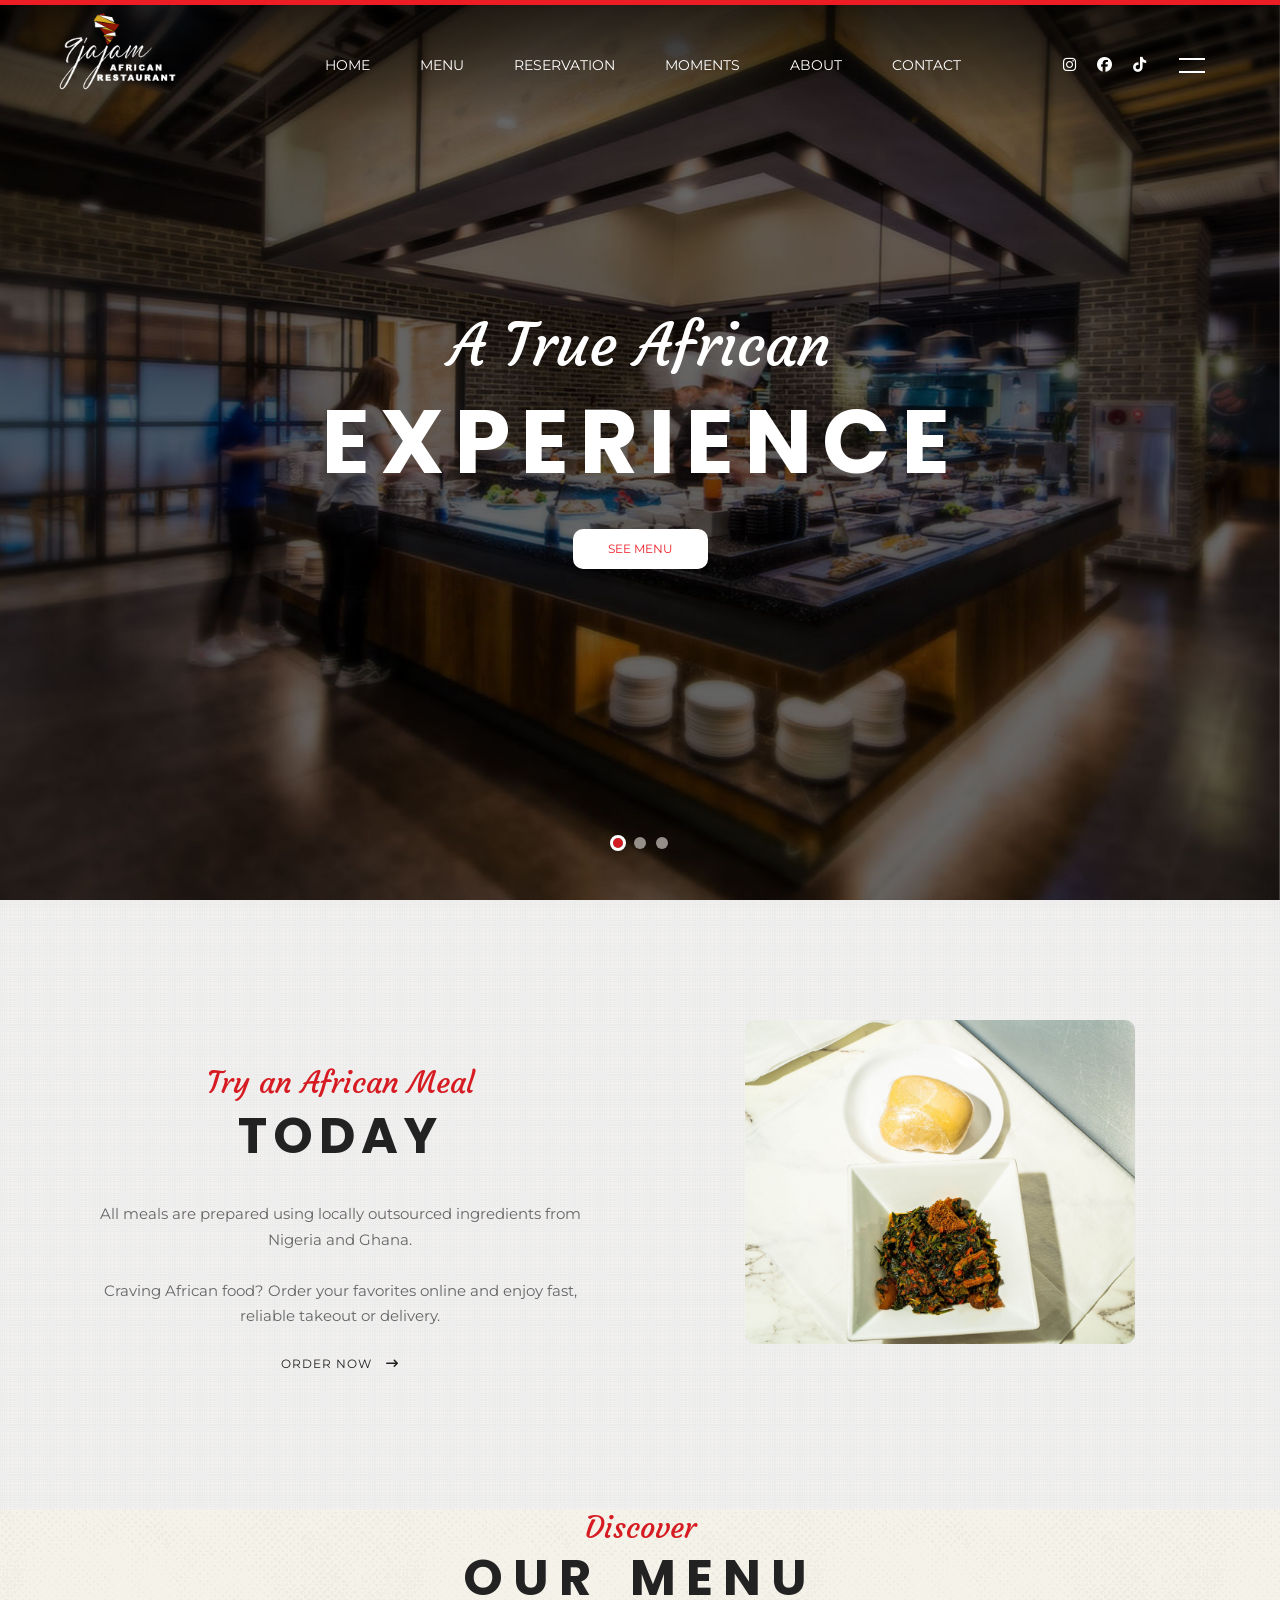
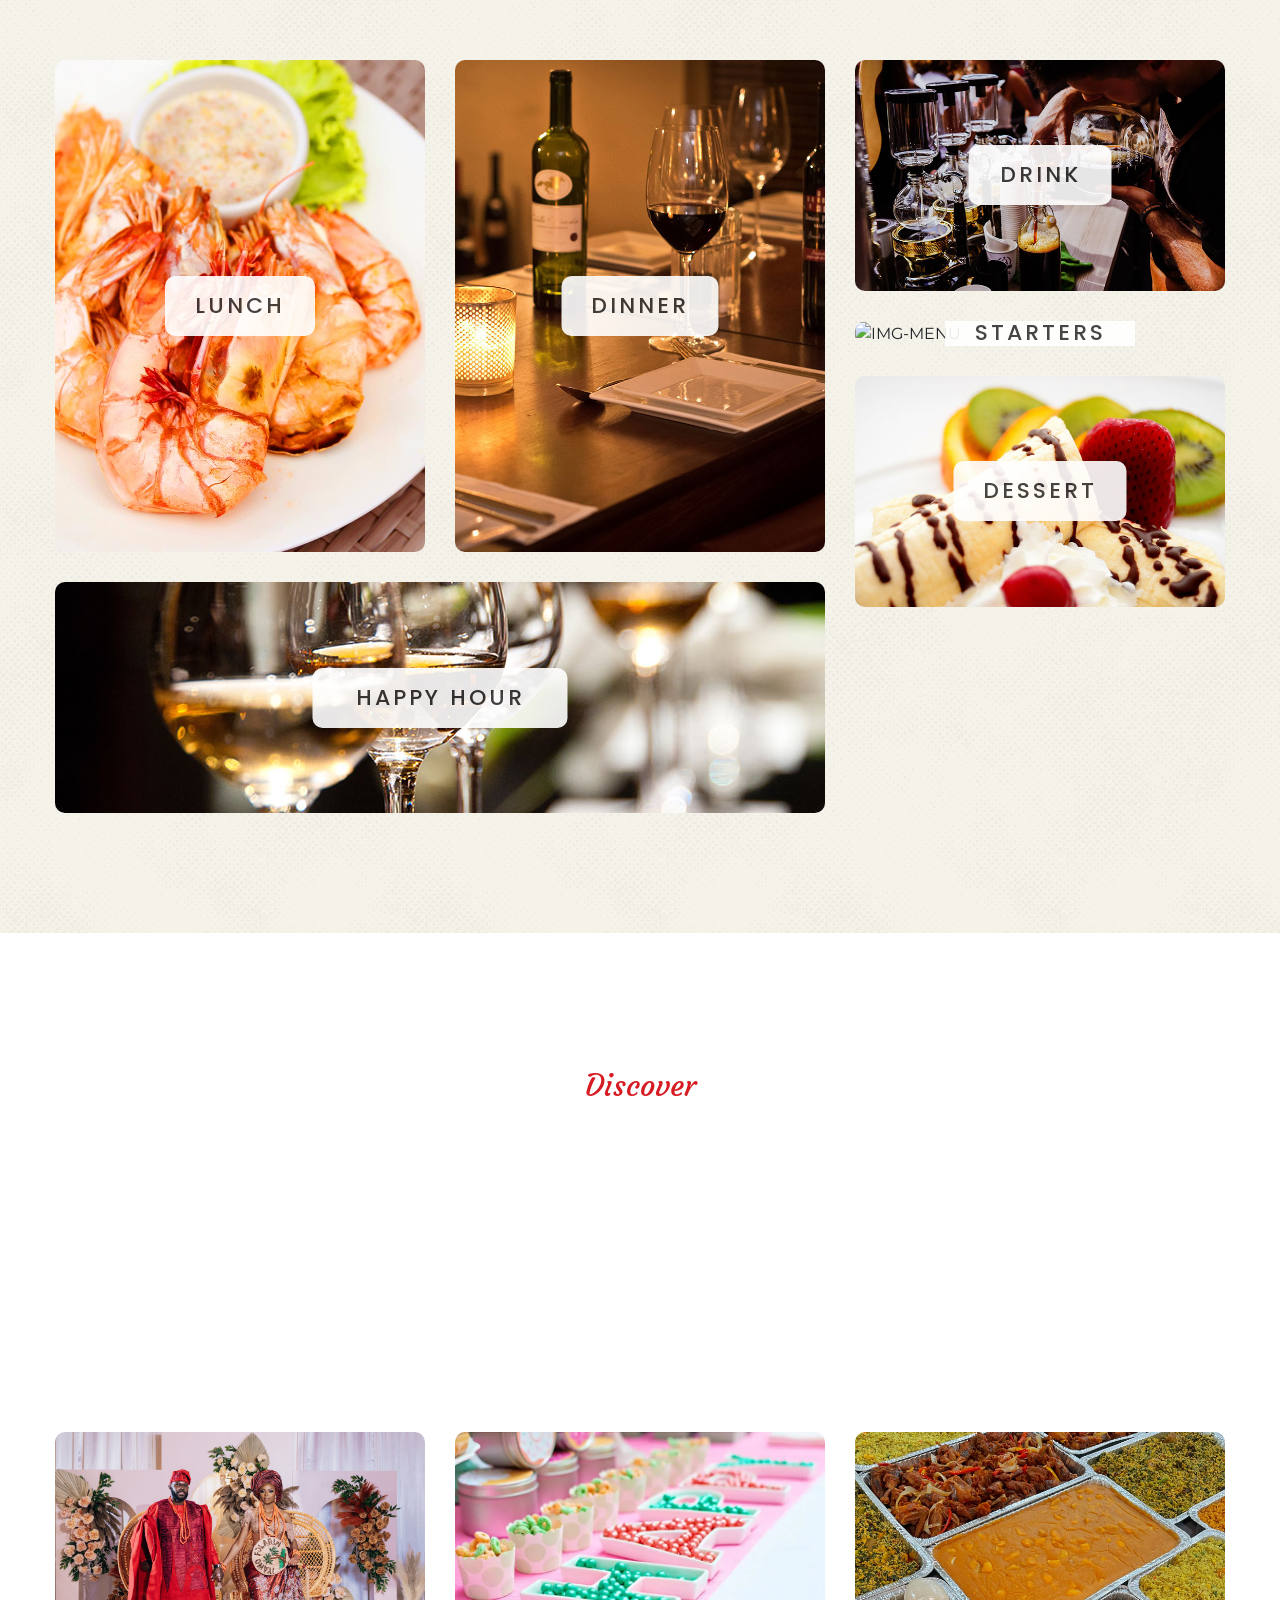
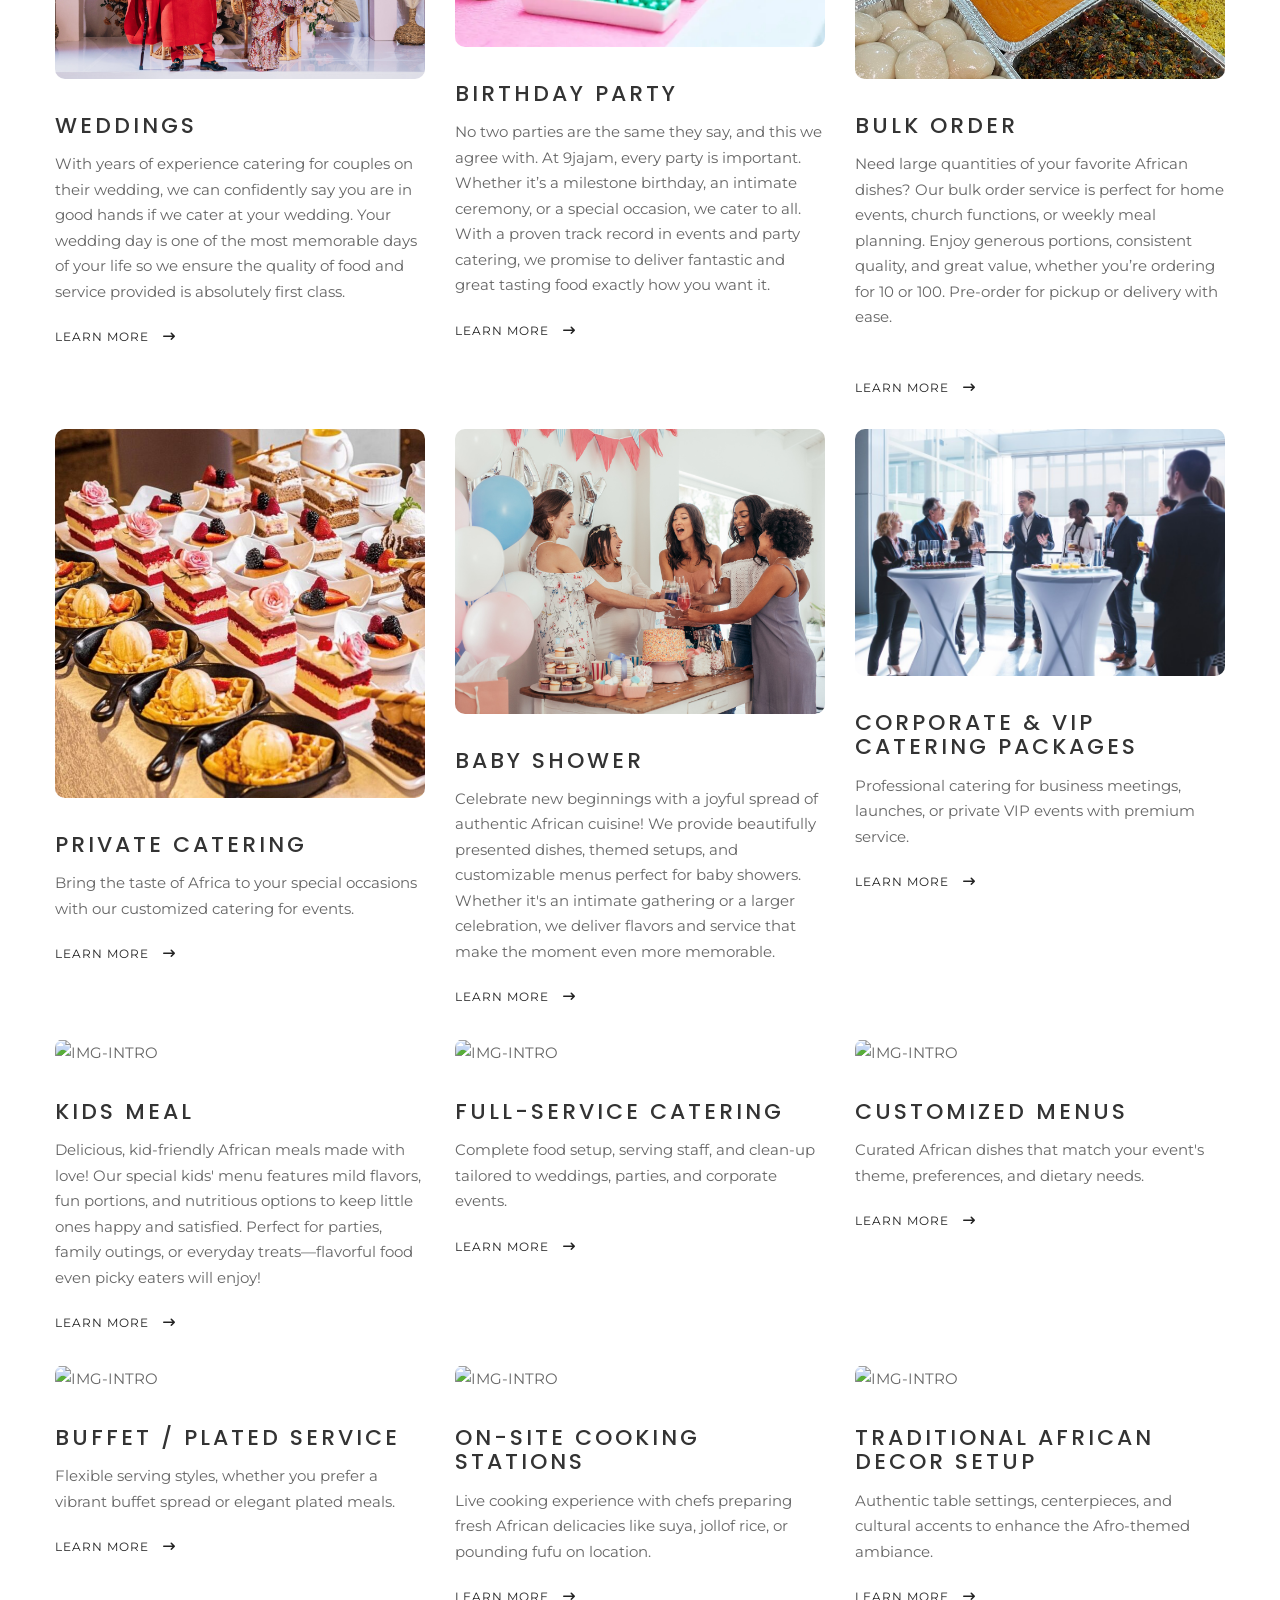
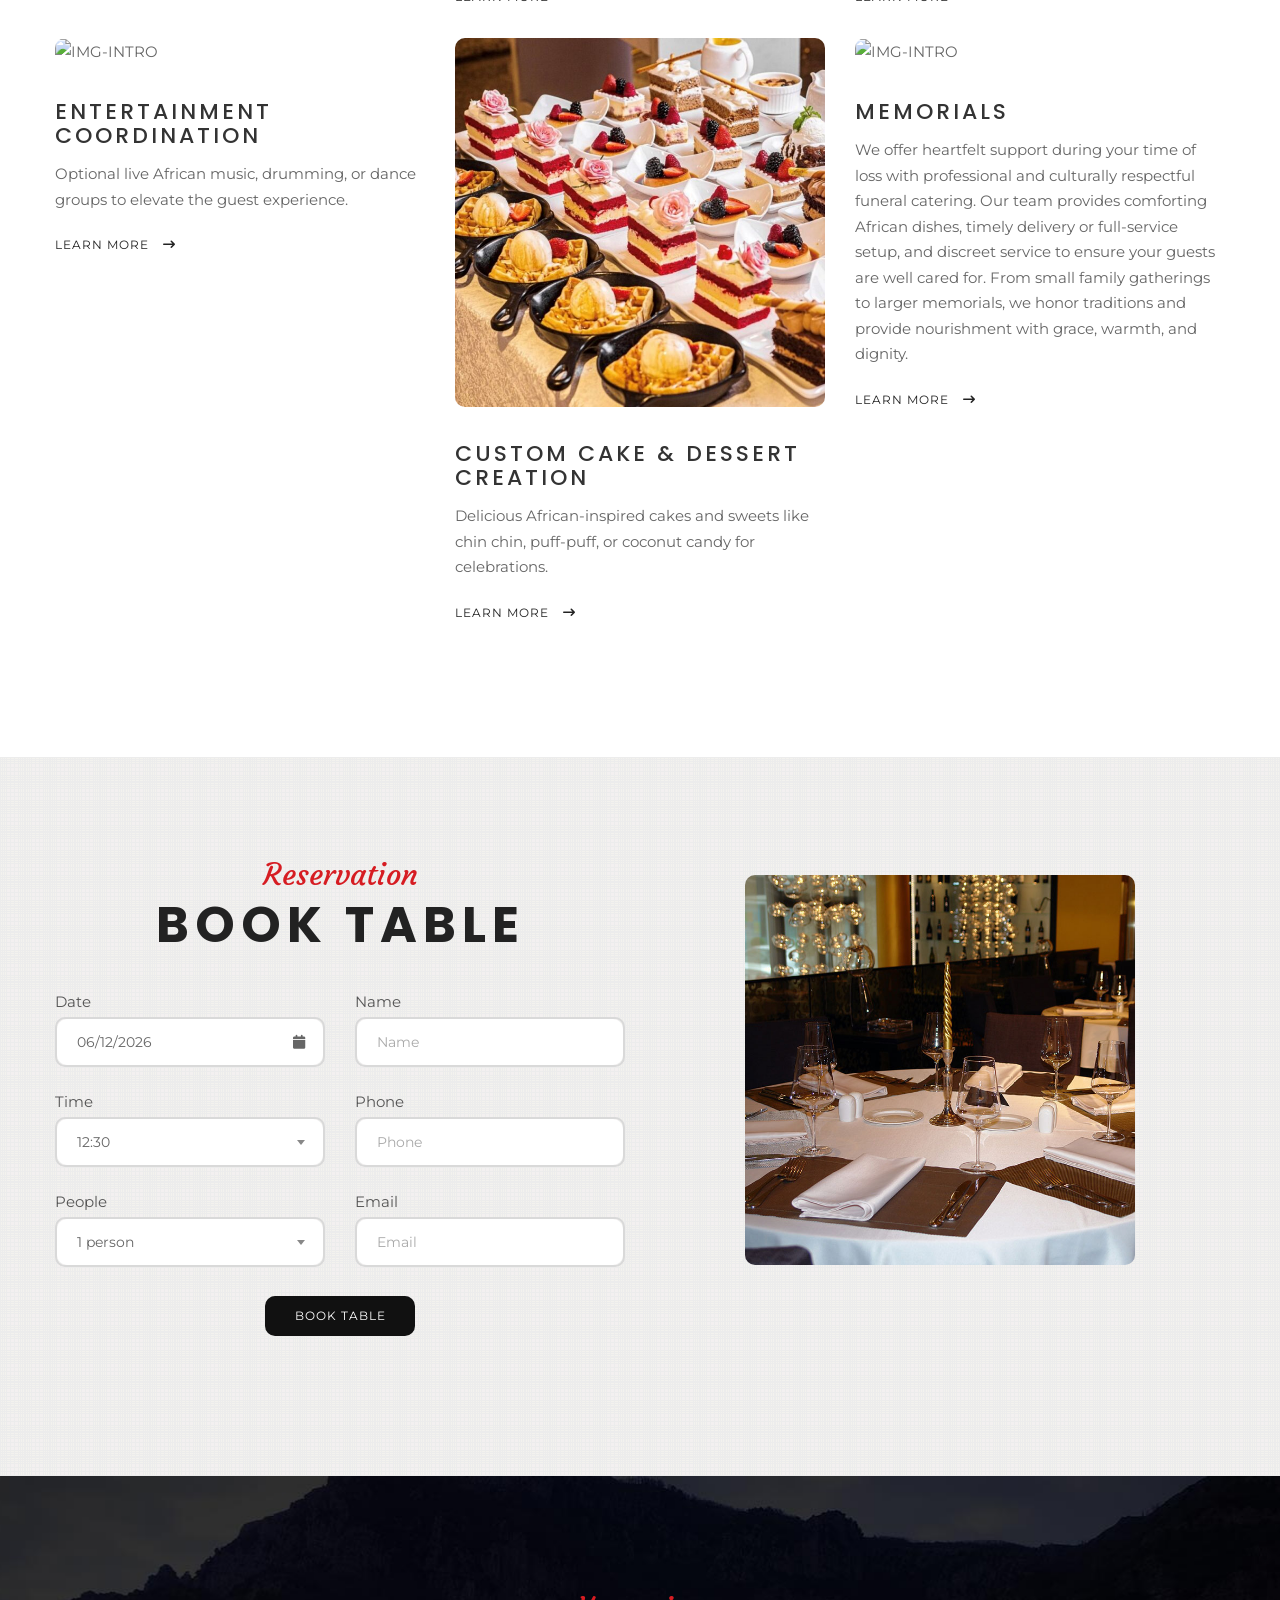
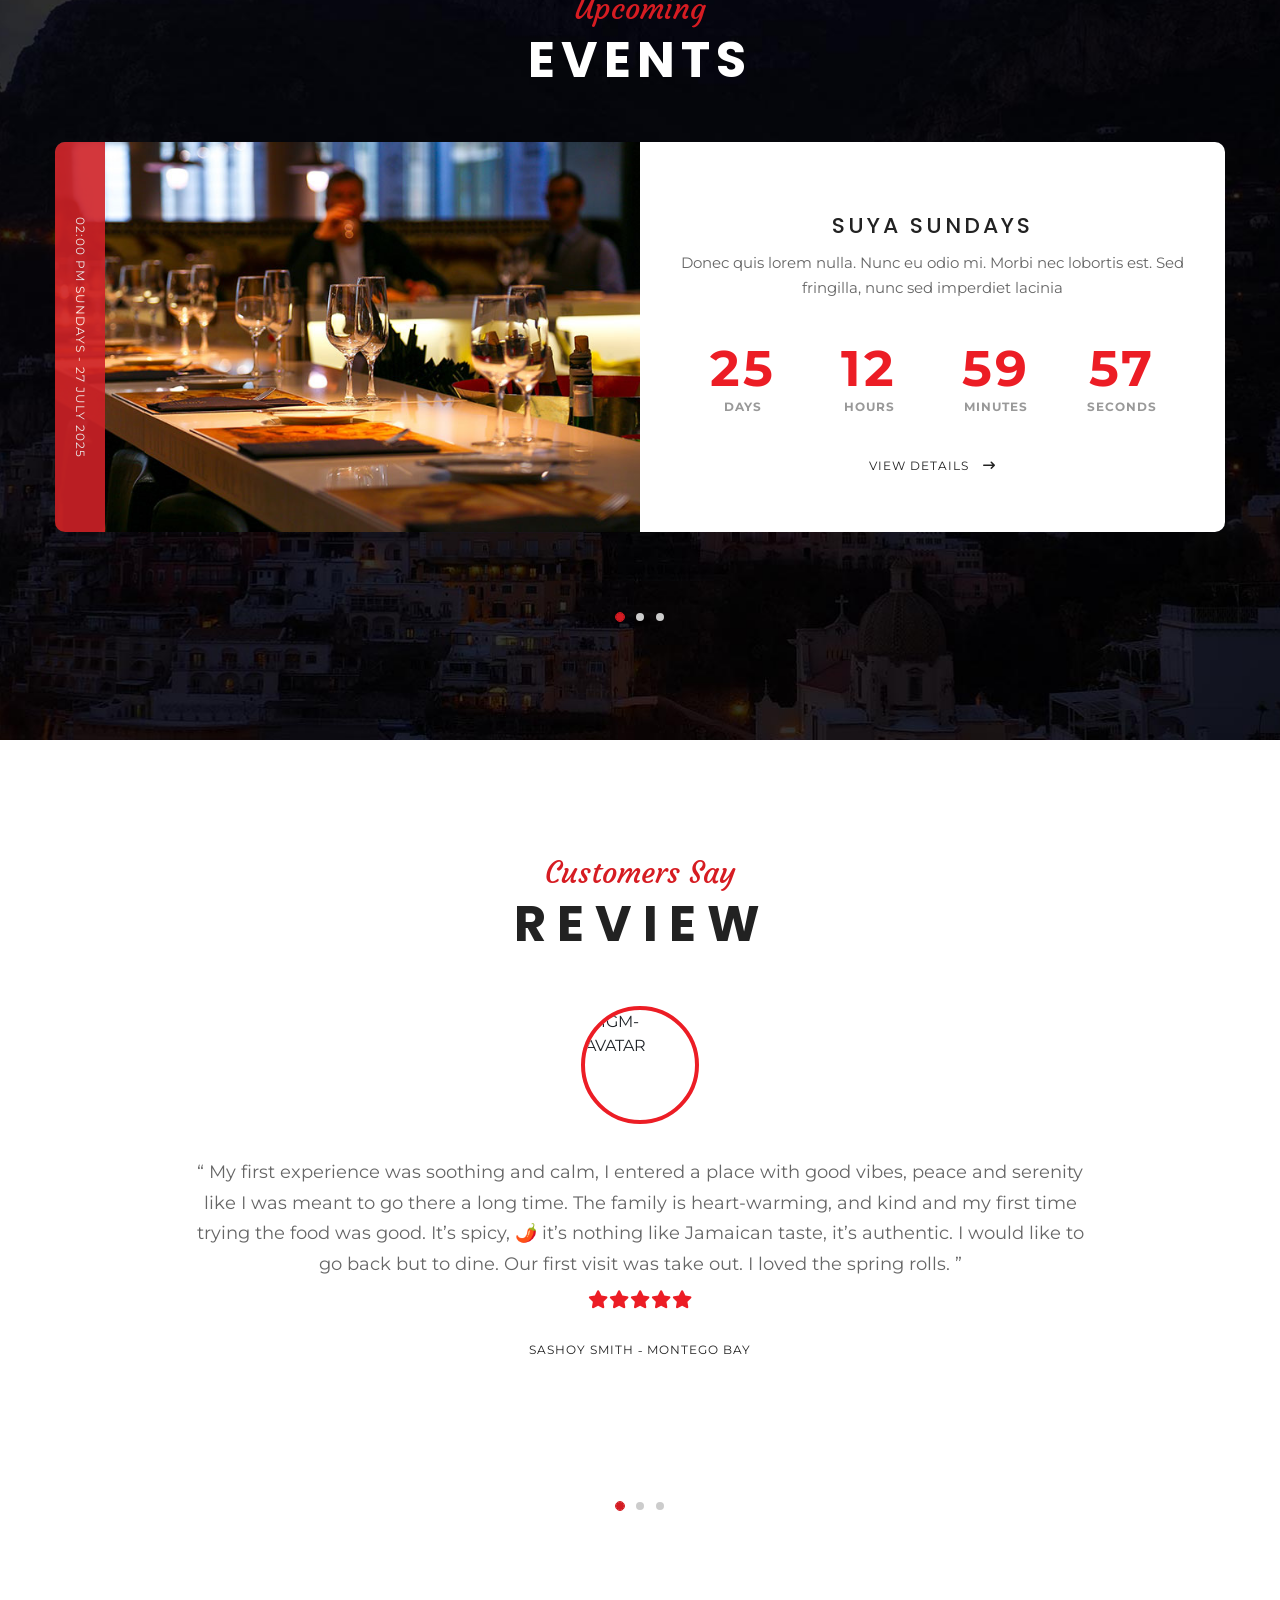
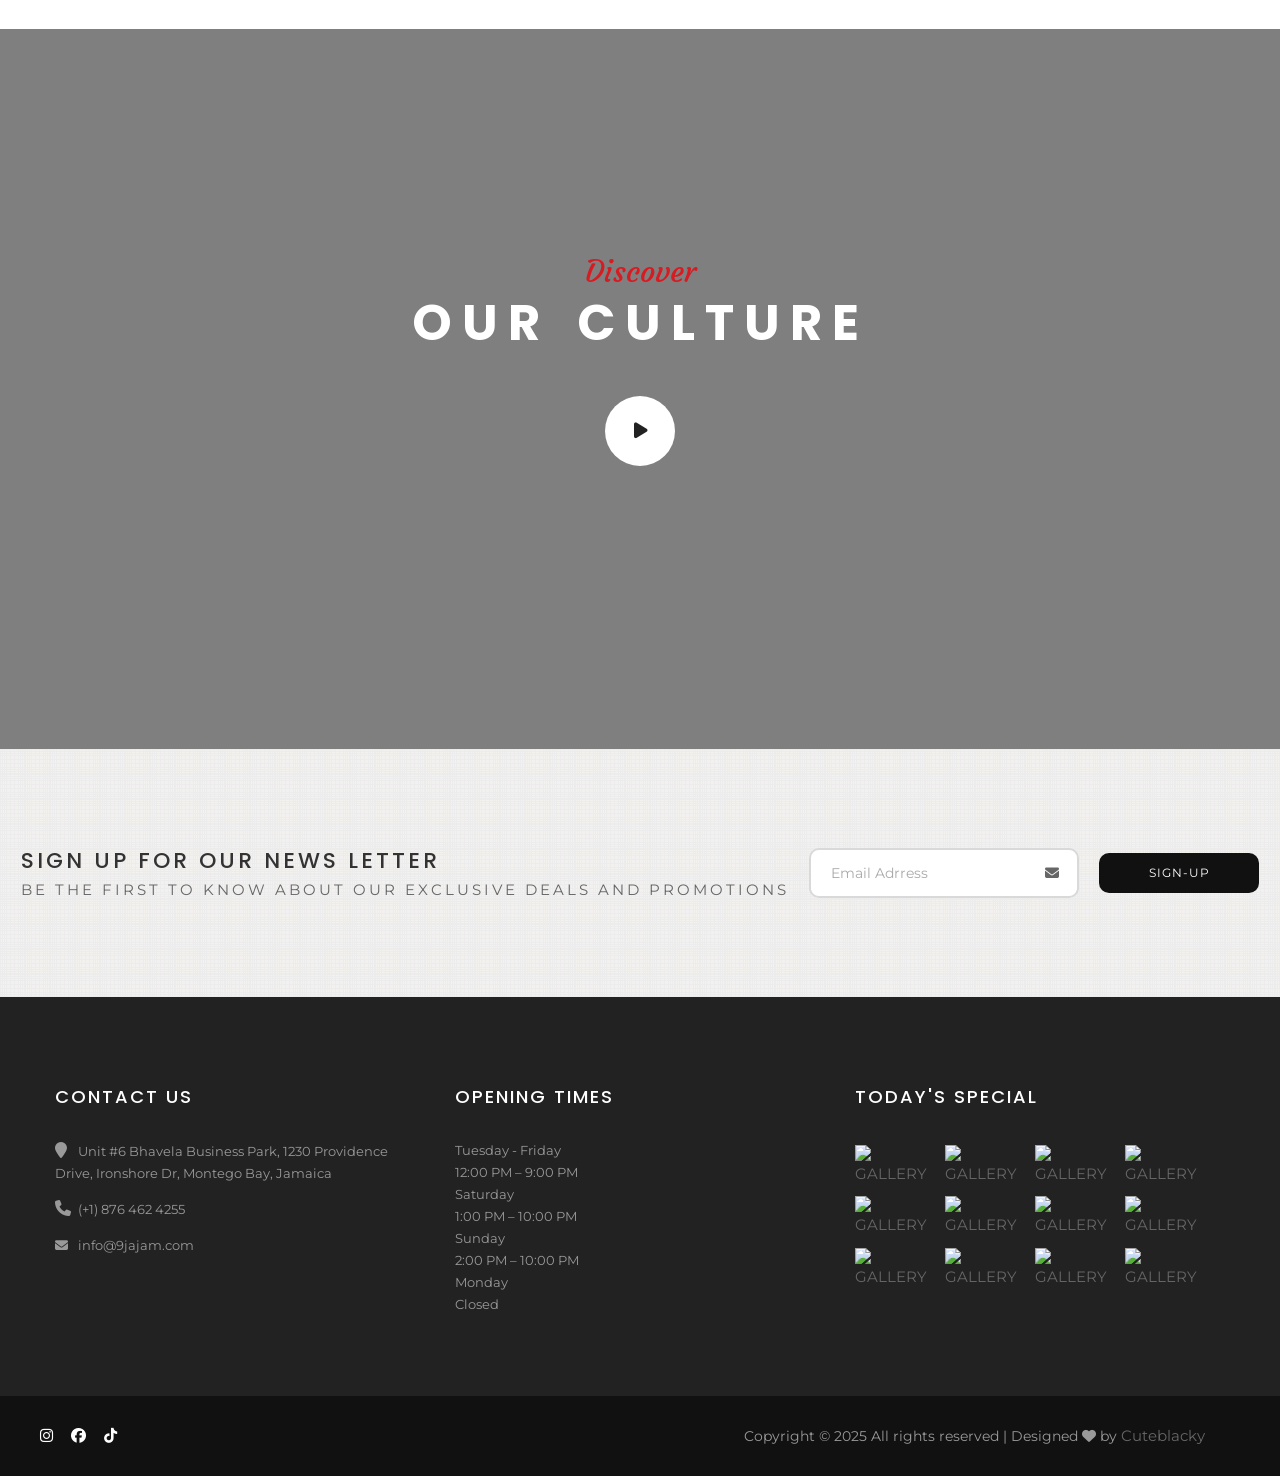
==== commit 64af495a: "Images Images added" ====
--- a/index.html
+++ b/index.html
@@ -1,6 +1,10 @@
 <!DOCTYPE html>
 <html lang="en">
 <head>
+
+	
+
+
 	<title>Home - 9jajam African Restaurant</title>
 	<meta charset="UTF-8">
 	<meta name="viewport" content="width=device-width, initial-scale=1">
@@ -31,6 +35,27 @@
 	<link rel="stylesheet" type="text/css" href="css/util.css">
 	<link rel="stylesheet" type="text/css" href="css/main.css">
 <!--===============================================================================================-->
+
+<!-- Google tag (gtag.js) -->
+<script async src="https://www.googletagmanager.com/gtag/js?id=G-70N0MJ2XQF"></script>
+<script>
+  window.dataLayer = window.dataLayer || [];
+  function gtag(){dataLayer.push(arguments);}
+  gtag('js', new Date());
+
+  gtag('config', 'G-70N0MJ2XQF');
+</script>
+
+<script type='text/javascript'>
+  window.smartlook||(function(d) {
+    var o=smartlook=function(){ o.api.push(arguments)},h=d.getElementsByTagName('head')[0];
+    var c=d.createElement('script');o.api=new Array();c.async=true;c.type='text/javascript';
+    c.charset='utf-8';c.src='https://web-sdk.smartlook.com/recorder.js';h.appendChild(c);
+    })(document);
+    smartlook('init', 'fda6914825fe6f8132ca8e43924edfef6990f3e9', { region: 'eu' });
+</script>
+
+
 </head>
 <body class="animsition">
 
@@ -84,8 +109,8 @@
 
 					<!-- Social -->
 					<div class="social flex-w flex-l-m p-r-20">
-						<a href="https://www.instagram.com/9JAJAM"><i class="fab fa-instagram" aria-hidden="true"></i></a>
-						<a href="https://www.facebook.com/9JAJAM"><i class="fab fa-facebook m-l-21" aria-hidden="true"></i></a>
+						<a href="https://www.instagram.com/9jajam"><i class="fab fa-instagram" aria-hidden="true"></i></a>
+						<a href="https://www.facebook.com/official9jajam"><i class="fab fa-facebook m-l-21" aria-hidden="true"></i></a>
 						<!-- <a href="#"><i class="fa fa-twitter m-l-21" aria-hidden="true"></i></a> -->
 						<a href="https://www.tiktok.com/9JAJAM"><i class="fab fa-tiktok m-l-21"></i></a>
 
@@ -144,44 +169,51 @@
 
 			<!-- Gallery -->
 			<div class="wrap-gallery-sidebar flex-w">
-				<a class="item-gallery-sidebar wrap-pic-w" href="images/photo-gallery-01.jpg" data-lightbox="gallery-footer">
-					<img src="images/photo-gallery-thumb-01.jpg" alt="GALLERY">
+				<a class="item-gallery-sidebar wrap-pic-w" href="https://res.cloudinary.com/jajam/image/upload/v1752463537/FUFU-EGUSI_cre0dd.png" data-lightbox="gallery-footer">
+					<img src="https://res.cloudinary.com/jajam/image/upload/v1752463537/FUFU-EGUSI_cre0dd.png" alt="GALLERY">
 				</a>
 
-				<a class="item-gallery-sidebar wrap-pic-w" href="images/photo-gallery-02.jpg" data-lightbox="gallery-footer">
-					<img src="images/photo-gallery-thumb-02.jpg" alt="GALLERY">
+				<a class="item-gallery-sidebar wrap-pic-w" href="https://res.cloudinary.com/jajam/image/upload/v1752463536/Efo-Riro-with-Assorted-Meat_gylehr.jpg" data-lightbox="gallery-footer">
+					<img src="https://res.cloudinary.com/jajam/image/upload/v1752463536/Efo-Riro-with-Assorted-Meat_gylehr.jpg" alt="GALLERY">
 				</a>
 
-				<a class="item-gallery-sidebar wrap-pic-w" href="images/photo-gallery-03.jpg" data-lightbox="gallery-footer">
-					<img src="images/photo-gallery-thumb-03.jpg" alt="GALLERY">
+				<a class="item-gallery-sidebar wrap-pic-w" href="https://res.cloudinary.com/jajam/image/upload/v1752463535/Nigerian-Food-plate_beans_seqmwq.jpg" data-lightbox="gallery-footer">
+					<img src="https://res.cloudinary.com/jajam/image/upload/v1752463535/Nigerian-Food-plate_beans_seqmwq.jpg" alt="GALLERY">
 				</a>
 
-				<a class="item-gallery-sidebar wrap-pic-w" href="images/photo-gallery-05.jpg" data-lightbox="gallery-footer">
-					<img src="images/photo-gallery-thumb-05.jpg" alt="GALLERY">
+				<a class="item-gallery-sidebar wrap-pic-w" href="https://res.cloudinary.com/jajam/image/upload/v1752464425/Fried_RICE_HD_o98nkq.jpg" data-lightbox="gallery-footer">
+					<img src="https://res.cloudinary.com/jajam/image/upload/v1752464425/Fried_RICE_HD_o98nkq.jpg" alt="GALLERY">
 				</a>
 
-				<a class="item-gallery-sidebar wrap-pic-w" href="images/photo-gallery-06.jpg" data-lightbox="gallery-footer">
-					<img src="images/photo-gallery-thumb-06.jpg" alt="GALLERY">
+				<a class="item-gallery-sidebar wrap-pic-w" href="https://res.cloudinary.com/jajam/image/upload/v1752463541/AKARA_ejdvtl.png" data-lightbox="gallery-footer">
+					<img src="https://res.cloudinary.com/jajam/image/upload/v1752463541/AKARA_ejdvtl.png" alt="GALLERY">
 				</a>
 
-				<a class="item-gallery-sidebar wrap-pic-w" href="images/photo-gallery-07.jpg" data-lightbox="gallery-footer">
-					<img src="images/photo-gallery-thumb-07.jpg" alt="GALLERY">
+				<a class="item-gallery-sidebar wrap-pic-w" href="https://res.cloudinary.com/jajam/image/upload/v1752463546/Stewed-Goatmeat_nlgaiw.png" data-lightbox="gallery-footer">
+					<img src="https://res.cloudinary.com/jajam/image/upload/v1752463546/Stewed-Goatmeat_nlgaiw.png" alt="GALLERY">
 				</a>
 
-				<a class="item-gallery-sidebar wrap-pic-w" href="images/photo-gallery-09.jpg" data-lightbox="gallery-footer">
-					<img src="images/photo-gallery-thumb-09.jpg" alt="GALLERY">
+				<a class="item-gallery-sidebar wrap-pic-w" href="https://res.cloudinary.com/jajam/image/upload/v1752463545/MEAT-PIE_o0zwco.png" data-lightbox="gallery-footer">
+					<img src="https://res.cloudinary.com/jajam/image/upload/v1752463545/MEAT-PIE_o0zwco.png" alt="GALLERY">
 				</a>
 
-				<a class="item-gallery-sidebar wrap-pic-w" href="images/photo-gallery-10.jpg" data-lightbox="gallery-footer">
-					<img src="images/photo-gallery-thumb-10.jpg" alt="GALLERY">
+				<a class="item-gallery-sidebar wrap-pic-w" href="https://res.cloudinary.com/jajam/image/upload/v1752463542/FUFU_jghwxr.png" data-lightbox="gallery-footer">
+					<img src="https://res.cloudinary.com/jajam/image/upload/v1752463542/FUFU_jghwxr.png" alt="GALLERY">
 				</a>
 
-				<a class="item-gallery-sidebar wrap-pic-w" href="images/photo-gallery-11.jpg" data-lightbox="gallery-footer">
-					<img src="images/photo-gallery-thumb-11.jpg" alt="GALLERY">
+				<a class="item-gallery-sidebar wrap-pic-w" href="https://res.cloudinary.com/jajam/image/upload/v1752463538/PuffPuff_ocfl6q.png" data-lightbox="gallery-footer">
+					<img src="https://res.cloudinary.com/jajam/image/upload/v1752463538/PuffPuff_ocfl6q.png" alt="GALLERY">
 				</a>
 			</div>
 		</div>
 	</aside>
+
+
+
+
+
+
+
 
 	<!-- Slide1 -->
 	<section class="section-slide">
@@ -266,6 +298,10 @@
 
 						<p class="t-center m-b-22 size3 m-l-r-auto">
 							All meals are prepared using locally outsourced ingredients from Nigeria and Ghana. 
+							<br>
+							<br>
+							Craving African food? Order your favorites online and enjoy fast,
+ reliable takeout or delivery.
 						</p>
 
 						<a href="about.html" class="txt4">
@@ -277,7 +313,7 @@
 
 				<div class="col-md-6 p-b-30">
 					<div class="wrap-pic-welcome size2 bo-rad-10 hov-img-zoom m-l-r-auto">
-						<img src="images/our-story-01.jpg" alt="IMG-OUR">
+						<img src="images/our-story-01.jpeg" alt="IMG-OUR">
 					</div>
 				</div>
 			</div>
@@ -357,7 +393,7 @@
 						<div class="col-12">
 							<!-- Item our menu -->
 							<div class="item-ourmenu bo-rad-10 hov-img-zoom pos-relative m-t-30">
-								<img src="images/our-menu-10.jpg" alt="IMG-MENU">
+								<img src="https://res.cloudinary.com/jajam/image/upload/v1751266520/platter_small_chops_a95itd.jpg" alt="IMG-MENU">
 
 								<!-- Button2 -->
 								<a href="#" class="btn2 flex-c-m txt5 ab-c-m size8">
@@ -405,7 +441,7 @@
 						<!-- Block1 -->
 						<div class="blo1">
 							<div class="wrap-pic-blo1 bo-rad-10 hov-img-zoom">
-								<a href="#"><img src="images/intro-01.jpg" alt="IMG-INTRO"></a>
+								<a href="#"><img src="images/wedding2.jpg" alt="IMG-INTRO"></a>
 							</div>
 
 							<div class="wrap-text-blo1 p-t-35">
@@ -414,7 +450,11 @@
 								</h4></a>
 
 								<p class="m-b-20">
-									Phasellus lorem enim, luctus ut velit eget, con-vallis egestas eros.
+							With years of experience catering for couples on their wedding, 
+							we can confidently say you are in good hands if we cater at your wedding. 
+							Your wedding day is one of the most memorable days of your life so we ensure the
+							 quality of food and service 
+							provided is absolutely first class.
 								</p>
 
 								<a href="#" class="txt4">
@@ -429,7 +469,7 @@
 						<!-- Block1 -->
 						<div class="blo1">
 							<div class="wrap-pic-blo1 bo-rad-10 hov-img-zoom">
-								<a href="#"><img src="images/intro-02.jpg" alt="IMG-INTRO"></a>
+								<a href="#"><img src="images/birthday.webp" alt="IMG-INTRO"></a>
 							</div>
 
 							<div class="wrap-text-blo1 p-t-35">
@@ -438,7 +478,14 @@
 								</h4></a>
 
 								<p class="m-b-20">
-									Aliquam eget aliquam magna, quis posuere risus ac justo ipsum nibh urna
+									No two parties are the
+									 same they say, and this we agree with. At 9jajam, 
+									 every party is important.
+
+Whether it’s a milestone birthday, an intimate ceremony, or a special occasion, we cater to all.
+ With a proven track
+ record in events and party catering, we promise to deliver fantastic and great
+  tasting food exactly how you want it. 
 								</p>
 
 								<a href="#" class="txt4">
@@ -453,7 +500,7 @@
 						<!-- Block1 -->
 						<div class="blo1">
 							<div class="wrap-pic-blo1 bo-rad-10 hov-img-zoom">
-								<a href="#"><img src="images/intro-04.jpg" alt="IMG-INTRO"></a>
+								<a href="#"><img src="images/bulkorder1.jpg" alt="IMG-INTRO"></a>
 							</div>
 
 							<div class="wrap-text-blo1 p-t-35">
@@ -462,7 +509,19 @@
 								</h4></a>
 
 								<p class="m-b-20">
-									Sed ornare ligula eget tortor tempor, quis porta tellus dictum.
+
+	Need large quantities of your favorite African dishes? Our bulk order service is perfect 
+	for home events, church functions, or weekly meal planning. Enjoy generous portions, 
+	consistent quality, and great value, whether you’re ordering for 10 or 100. Pre-order 
+	for pickup or delivery with ease.
+
+	<br>
+	<br>
+
+
+
+ 
+
 								</p>
 
 								<a href="#" class="txt4">
@@ -480,7 +539,7 @@
 						<!-- Block1 -->
 						<div class="blo1">
 							<div class="wrap-pic-blo1 bo-rad-10 hov-img-zoom">
-								<a href="#"><img src="images/intro-02.jpg" alt="IMG-INTRO"></a>
+								<a href="#"><img src="images/privatecatering2.jpeg" alt="IMG-INTRO"></a>
 							</div>
 
 							<div class="wrap-text-blo1 p-t-35">
@@ -489,7 +548,9 @@
 								</h4></a>
 
 								<p class="m-b-20">
-									Aliquam eget aliquam magna, quis posuere risus ac justo ipsum nibh urna
+Bring the taste of Africa to your special occasions with our customized catering
+ for events.
+
 								</p>
 
 								<a href="#" class="txt4">
@@ -507,7 +568,7 @@
 						<!-- Block1 -->
 						<div class="blo1">
 							<div class="wrap-pic-blo1 bo-rad-10 hov-img-zoom">
-								<a href="#"><img src="images/intro-02.jpg" alt="IMG-INTRO"></a>
+								<a href="#"><img src="images/imagens-artigos-magazine-2.png" alt="IMG-INTRO"></a>
 							</div>
 
 							<div class="wrap-text-blo1 p-t-35">
@@ -516,8 +577,10 @@
 								</h4></a>
 
 								<p class="m-b-20">
-									Aliquam eget aliquam magna, quis posuere risus ac justo ipsum nibh urna
-								</p>
+Celebrate new beginnings with a joyful spread of authentic African cuisine! We provide 
+beautifully presented dishes, themed setups, and customizable menus perfect for baby showers.
+ Whether it's an intimate gathering or a larger celebration,
+ we deliver flavors and service that make the moment even more memorable.								</p>
 
 								<a href="#" class="txt4">
 									Learn More
@@ -532,16 +595,17 @@
 						<!-- Block1 -->
 						<div class="blo1">
 							<div class="wrap-pic-blo1 bo-rad-10 hov-img-zoom">
-								<a href="#"><img src="images/intro-02.jpg" alt="IMG-INTRO"></a>
+								<a href="#"><img src="images/common-corporate-events.jpg" alt="IMG-INTRO"></a>
 							</div>
 
 							<div class="wrap-text-blo1 p-t-35">
 								<a href="#"><h4 class="txt5 color0-hov trans-0-4 m-b-13">
-									Corporate Event
+Corporate & VIP Catering Packages
 								</h4></a>
 
 								<p class="m-b-20">
-									Aliquam eget aliquam magna, quis posuere risus ac justo ipsum nibh urna
+Professional catering for business meetings, launches, or private VIP events with premium service.
+
 								</p>
 
 								<a href="#" class="txt4">
@@ -551,23 +615,28 @@
 							</div>
 						</div>
 					</div>
-
 
 
 					<div class="col-md-4 p-t-30">
 						<!-- Block1 -->
 						<div class="blo1">
 							<div class="wrap-pic-blo1 bo-rad-10 hov-img-zoom">
-								<a href="#"><img src="images/intro-02.jpg" alt="IMG-INTRO"></a>
+								<a href="#"><img src="https://res.cloudinary.com/jajam/image/upload/c_fill,w_487,h_306/v1752381954/PS_-_Kids_-_Mobile_Header_-_778_x_500_dq6sfh.webp" alt="IMG-INTRO"></a>
 							</div>
 
 							<div class="wrap-text-blo1 p-t-35">
 								<a href="#"><h4 class="txt5 color0-hov trans-0-4 m-b-13">
-									Funeral
+									Kids Meal
+
 								</h4></a>
 
 								<p class="m-b-20">
-									Aliquam eget aliquam magna, quis posuere risus ac justo ipsum nibh urna
+Delicious, kid-friendly African meals made with love! Our special kids' menu features 
+mild flavors, fun portions, and nutritious options to keep little ones happy and satisfied.
+ Perfect for parties, family outings, or everyday treats—flavorful food even picky eaters 
+ will enjoy!
+
+
 								</p>
 
 								<a href="#" class="txt4">
@@ -578,281 +647,231 @@
 						</div>
 					</div>
 
+					<div class="col-md-4 p-t-30">
+						<!-- Block1 -->
+						<div class="blo1">
+							<div class="wrap-pic-blo1 bo-rad-10 hov-img-zoom">
+								<a href="#"><img src="https://res.cloudinary.com/jajam/image/upload/v1752435103/istockphoto-1734019403-612x612_azqqqb.jpg" alt="IMG-INTRO"></a>
+							</div>
+
+							<div class="wrap-text-blo1 p-t-35">
+								<a href="#"><h4 class="txt5 color0-hov trans-0-4 m-b-13">
+									Full-Service Catering
+								</h4></a>
+
+								<p class="m-b-20">
+Complete food setup, serving staff, and clean-up tailored to weddings, parties, and corporate events.
+
+								</p>
+
+								<a href="#" class="txt4">
+									Learn More
+									<i class="fa fa-long-arrow-right m-l-10" aria-hidden="true"></i>
+								</a>
+							</div>
+						</div>
+					</div>
+
+
+
+					<div class="col-md-4 p-t-30">
+						<!-- Block1 -->
+						<div class="blo1">
+							<div class="wrap-pic-blo1 bo-rad-10 hov-img-zoom">
+								<a href="#"><img src="https://res.cloudinary.com/jajam/image/upload/v1752435416/5760_rgezyv.avif" alt="IMG-INTRO"></a>
+							</div>
+
+							<div class="wrap-text-blo1 p-t-35">
+								<a href="#"><h4 class="txt5 color0-hov trans-0-4 m-b-13">
+									Customized Menus
+								</h4></a>
+
+								<p class="m-b-20">
+					Curated African dishes that match your event's theme, preferences, and dietary needs.
+
+								</p>
+
+								<a href="#" class="txt4">
+									Learn More
+									<i class="fa fa-long-arrow-right m-l-10" aria-hidden="true"></i>
+								</a>
+							</div>
+						</div>
+					</div>
+
+
+					<div class="col-md-4 p-t-30">
+						<!-- Block1 -->
+						<div class="blo1">
+							<div class="wrap-pic-blo1 bo-rad-10 hov-img-zoom">
+								<a href="#"><img src="https://res.cloudinary.com/jajam/image/upload/v1752435416/catering-in-nigeria_jagupc.jpg" alt="IMG-INTRO"></a>
+							</div>
+
+							<div class="wrap-text-blo1 p-t-35">
+								<a href="#"><h4 class="txt5 color0-hov trans-0-4 m-b-13">
+									Buffet / Plated Service
+
+								</h4></a>
+
+								<p class="m-b-20">
+Flexible serving styles, whether you prefer a vibrant buffet spread or elegant plated meals.
+
+
+								</p>
+
+								<a href="#" class="txt4">
+									Learn More
+									<i class="fa fa-long-arrow-right m-l-10" aria-hidden="true"></i>
+								</a>
+							</div>
+						</div>
+					</div>
+
+
+					<div class="col-md-4 p-t-30">
+						<!-- Block1 -->
+						<div class="blo1">
+							<div class="wrap-pic-blo1 bo-rad-10 hov-img-zoom">
+								<a href="#"><img src="https://res.cloudinary.com/jajam/image/upload/v1752437481/3ac2b39ad528f8c8c5dc77c59abb683d_vtoufm.jpg" alt="IMG-INTRO"></a>
+							</div>
+
+							<div class="wrap-text-blo1 p-t-35">
+								<a href="#"><h4 class="txt5 color0-hov trans-0-4 m-b-13">
+									On-Site Cooking Stations
+								</h4></a>
+
+								<p class="m-b-20">
+Live cooking experience with chefs preparing fresh African delicacies like suya, jollof rice, or pounding fufu on location.
+
+								</p>
+
+								<a href="#" class="txt4">
+									Learn More
+									<i class="fa fa-long-arrow-right m-l-10" aria-hidden="true"></i>
+								</a>
+							</div>
+						</div>
+					</div>
+
+
+					<div class="col-md-4 p-t-30">
+						<!-- Block1 -->
+						<div class="blo1">
+							<div class="wrap-pic-blo1 bo-rad-10 hov-img-zoom">
+								<a href="#"><img src="https://res.cloudinary.com/jajam/image/upload/c_fill,w_437,h_302/v1752436041/decor_rju9si.jpg" alt="IMG-INTRO"></a>
+							</div>
+
+							<div class="wrap-text-blo1 p-t-35">
+								<a href="#"><h4 class="txt5 color0-hov trans-0-4 m-b-13">
+									Traditional African Decor Setup
+
+								</h4></a>
+
+								<p class="m-b-20">
+Authentic table settings, centerpieces, and cultural accents to enhance the Afro-themed ambiance.
+
+								</p>
+
+								<a href="#" class="txt4">
+									Learn More
+									<i class="fa fa-long-arrow-right m-l-10" aria-hidden="true"></i>
+								</a>
+							</div>
+						</div>
+					</div>
+
+
+
+					<div class="col-md-4 p-t-30">
+						<!-- Block1 -->
+						<div class="blo1">
+							<div class="wrap-pic-blo1 bo-rad-10 hov-img-zoom">
+								<a href="#"><img src="https://res.cloudinary.com/jajam/image/upload/v1752437563/A-crowd-at-a-music-concert_fkq4px.jpg" alt="IMG-INTRO"></a>
+							</div>
+
+							<div class="wrap-text-blo1 p-t-35">
+								<a href="#"><h4 class="txt5 color0-hov trans-0-4 m-b-13">
+									Entertainment Coordination
+								</h4></a>
+
+								<p class="m-b-20">
+Optional live African music, drumming, or dance groups to elevate the guest experience.
+
+
+
+								</p>
+
+								<a href="#" class="txt4">
+									Learn More
+									<i class="fa fa-long-arrow-right m-l-10" aria-hidden="true"></i>
+								</a>
+							</div>
+						</div>
+					</div>
+
+
+
+					<div class="col-md-4 p-t-30">
+						<!-- Block1 -->
+						<div class="blo1">
+							<div class="wrap-pic-blo1 bo-rad-10 hov-img-zoom">
+								<a href="#"><img src="images/privatecatering2.jpeg" alt="IMG-INTRO"></a>
+							</div>
+
+							<div class="wrap-text-blo1 p-t-35">
+								<a href="#"><h4 class="txt5 color0-hov trans-0-4 m-b-13">
+									Custom Cake & Dessert Creation
+								</h4></a>
+
+								<p class="m-b-20">
+Delicious African-inspired cakes and sweets like chin chin, puff-puff, or coconut candy for celebrations.
+
+								</p>
+
+								<a href="#" class="txt4">
+									Learn More
+									<i class="fa fa-long-arrow-right m-l-10" aria-hidden="true"></i>
+								</a>
+							</div>
+						</div>
+					</div>
+
+					<div class="col-md-4 p-t-30">
+						<!-- Block1 -->
+						<div class="blo1">
+							<div class="wrap-pic-blo1 bo-rad-10 hov-img-zoom">
+								<a href="#"><img src="https://res.cloudinary.com/jajam/image/upload/v1752435664/24DiningTasting037_bidaaf.jpg" alt="IMG-INTRO"></a>
+							</div>
+
+							<div class="wrap-text-blo1 p-t-35">
+								<a href="#"><h4 class="txt5 color0-hov trans-0-4 m-b-13">
+									Memorials
+								</h4></a>
+
+								<p class="m-b-20">
+We offer heartfelt support during your time of loss with professional and culturally respectful 
+funeral catering. Our team provides comforting African dishes, timely delivery or full-service 
+setup, and discreet service to ensure your guests are well cared for. From small family 
+gatherings to larger memorials, 
+we honor traditions and provide nourishment with grace, warmth, and dignity.								</p>
+
+								<a href="#" class="txt4">
+									Learn More
+									<i class="fa fa-long-arrow-right m-l-10" aria-hidden="true"></i>
+								</a>
+							</div>
+						</div>
+					</div>
+
+
+
+
 				</div>
 			</div>
 		</div>
 	</section>
 
-	<!-- Event -->
-	<section class="section-event">
-		<div class="wrap-slick2">
-			<div class="slick2">
-				<div class="item-slick2 item1-slick2" style="background-image: url(images/bg-event-01.jpg);">
-					<div class="wrap-content-slide2 p-t-115 p-b-208">
-						<div class="container">
-							<!-- - -->
-							<div class="title-event t-center m-b-52">
-								<span class="tit2 p-l-15 p-r-15">
-									Upcomming
-								</span>
-
-								<h3 class="tit6 t-center p-l-15 p-r-15 p-t-3">
-									Events
-								</h3>
-							</div>
-
-							<!-- Block2 -->
-							<div class="blo2 flex-w flex-str flex-col-c-m-lg animated visible-false" data-appear="zoomIn">
-								<!-- Pic block2 -->
-								<a href="#" class="wrap-pic-blo2 bg1-blo2" style="background-image: url(images/event-02.jpg);">
-									<div class="time-event size10 txt6 effect1">
-										<span class="txt-effect1 flex-c-m t-center">
-											08:00 PM Tuesday - 21 November 2018
-										</span>
-									</div>
-								</a>
-
-								<!-- Text block2 -->
-								<div class="wrap-text-blo2 flex-col-c-m p-l-40 p-r-40 p-t-45 p-b-30">
-									<h4 class="tit7 t-center m-b-10">
-										Suya Sundays
-									</h4>
-
-									<p class="t-center">
-										Donec quis lorem nulla. Nunc eu odio mi. Morbi nec lobortis est. Sed fringilla, nunc sed imperdiet lacinia
-									</p>
-
-									<div class="flex-sa-m flex-w w-full m-t-40">
-										<div class="size11 flex-col-c-m">
-											<span class="dis-block t-center txt7 m-b-2 days">
-												25
-											</span>
-
-											<span class="dis-block t-center txt8">
-												Days
-											</span>
-										</div>
-
-										<div class="size11 flex-col-c-m">
-											<span class="dis-block t-center txt7 m-b-2 hours">
-												12
-											</span>
-
-											<span class="dis-block t-center txt8">
-												Hours
-											</span>
-										</div>
-
-										<div class="size11 flex-col-c-m">
-											<span class="dis-block t-center txt7 m-b-2 minutes">
-												59
-											</span>
-
-											<span class="dis-block t-center txt8">
-												Minutes
-											</span>
-										</div>
-
-										<div class="size11 flex-col-c-m">
-											<span class="dis-block t-center txt7 m-b-2 seconds">
-												56
-											</span>
-
-											<span class="dis-block t-center txt8">
-												Seconds
-											</span>
-										</div>
-									</div>
-
-									<a href="#" class="txt4 m-t-40">
-										View Details
-										<i class="fa fa-long-arrow-right m-l-10" aria-hidden="true"></i>
-									</a>
-								</div>
-							</div>
-						</div>
-					</div>
-				</div>
-
-				<div class="item-slick2 item2-slick2" style="background-image: url(images/bg-event-02.jpg);">
-					<div class="wrap-content-slide2 p-t-115 p-b-208">
-						<div class="container">
-							<!-- - -->
-							<div class="title-event t-center m-b-52">
-								<span class="tit2 p-l-15 p-r-15">
-									Upcomming
-								</span>
-
-								<h3 class="tit6 t-center p-l-15 p-r-15 p-t-3">
-									Events
-								</h3>
-							</div>
-
-							<!-- Block2 -->
-							<div class="blo2 flex-w flex-str flex-col-c-m-lg animated visible-false" data-appear="fadeInDown">
-								<!-- Pic block2 -->
-								<a href="#" class="wrap-pic-blo2 bg2-blo2" style="background-image: url(images/event-06.jpg);">
-									<div class="time-event size10 txt6 effect1">
-										<span class="txt-effect1 flex-c-m">
-											08:00 PM Tuesday - 21 November 2018
-										</span>
-									</div>
-								</a>
-
-								<!-- Text block2 -->
-								<div class="wrap-text-blo2 flex-col-c-m p-l-40 p-r-40 p-t-45 p-b-30">
-									<h4 class="tit7 t-center m-b-10">
-										Fridays Special Happy Hour
-									</h4>
-
-									<p class="t-center">
-										Donec quis lorem nulla. Nunc eu odio mi. Morbi nec lobortis est. Sed fringilla, nunc sed imperdiet lacinia
-									</p>
-
-									<div class="flex-sa-m flex-w w-full m-t-40">
-										<div class="size11 flex-col-c-m">
-											<span class="dis-block t-center txt7 m-b-2 days">
-												25
-											</span>
-
-											<span class="dis-block t-center txt8">
-												Days
-											</span>
-										</div>
-
-										<div class="size11 flex-col-c-m">
-											<span class="dis-block t-center txt7 m-b-2 hours">
-												12
-											</span>
-
-											<span class="dis-block t-center txt8">
-												Hours
-											</span>
-										</div>
-
-										<div class="size11 flex-col-c-m">
-											<span class="dis-block t-center txt7 m-b-2 minutes">
-												59
-											</span>
-
-											<span class="dis-block t-center txt8">
-												Minutes
-											</span>
-										</div>
-
-										<div class="size11 flex-col-c-m">
-											<span class="dis-block t-center txt7 m-b-2 seconds">
-												56
-											</span>
-
-											<span class="dis-block t-center txt8">
-												Seconds
-											</span>
-										</div>
-									</div>
-
-									<a href="#" class="txt4 m-t-40">
-										View Details
-										<i class="fa fa-long-arrow-right m-l-10" aria-hidden="true"></i>
-									</a>
-								</div>
-							</div>
-						</div>
-					</div>
-				</div>
-
-				<div class="item-slick2 item3-slick2" style="background-image: url(images/bg-event-04.jpg);">
-					<div class="wrap-content-slide2 p-t-115 p-b-208">
-						<div class="container">
-							<!-- - -->
-							<div class="title-event t-center m-b-52">
-								<span class="tit2 p-l-15 p-r-15">
-									Upcomming
-								</span>
-
-								<h3 class="tit6 t-center p-l-15 p-r-15 p-t-3">
-									Events
-								</h3>
-							</div>
-
-							<!-- Block2 -->
-							<div class="blo2 flex-w flex-str flex-col-c-m-lg animated visible-false" data-appear="rotateInUpLeft">
-								<!-- Pic block2 -->
-								<a href="#" class="wrap-pic-blo2 bg3-blo2" style="background-image: url(images/event-01.jpg);">
-									<div class="time-event size10 txt6 effect1">
-										<span class="txt-effect1 flex-c-m">
-											08:00 PM Tuesday - 21 November 2018
-										</span>
-									</div>
-								</a>
-
-								<!-- Text block2 -->
-								<div class="wrap-text-blo2 flex-col-c-m p-l-40 p-r-40 p-t-45 p-b-30">
-									<h4 class="tit7 t-center m-b-10">
-										African Nights - Saturdays
-									</h4>
-
-									<p class="t-center">
-										Donec quis lorem nulla. Nunc eu odio mi. Morbi nec lobortis est. Sed fringilla, nunc sed imperdiet lacinia
-									</p>
-
-									<div class="flex-sa-m flex-w w-full m-t-40">
-										<div class="size11 flex-col-c-m">
-											<span class="dis-block t-center txt7 m-b-2 days">
-												25
-											</span>
-
-											<span class="dis-block t-center txt8">
-												Days
-											</span>
-										</div>
-
-										<div class="size11 flex-col-c-m">
-											<span class="dis-block t-center txt7 m-b-2 hours">
-												12
-											</span>
-
-											<span class="dis-block t-center txt8">
-												Hours
-											</span>
-										</div>
-
-										<div class="size11 flex-col-c-m">
-											<span class="dis-block t-center txt7 m-b-2 minutes">
-												59
-											</span>
-
-											<span class="dis-block t-center txt8">
-												Minutes
-											</span>
-										</div>
-
-										<div class="size11 flex-col-c-m">
-											<span class="dis-block t-center txt7 m-b-2 seconds">
-												56
-											</span>
-
-											<span class="dis-block t-center txt8">
-												Seconds
-											</span>
-										</div>
-									</div>
-
-									<a href="#" class="txt4 m-t-40">
-										View Details
-										<i class="fa fa-long-arrow-right m-l-10" aria-hidden="true"></i>
-									</a>
-								</div>
-							</div>
-						</div>
-					</div>
-				</div>
-
-			</div>
-
-			<div class="wrap-slick2-dots"></div>
-		</div>
-	</section>
+	
 
 	<!-- Booking -->
 	<section class="section-booking bg1-pattern p-t-100 p-b-110">
@@ -895,13 +914,13 @@
 								<div class="wrap-inputtime size12 bo2 bo-rad-10 m-t-3 m-b-23">
 									<!-- Select2 -->
 									<select class="selection-1" name="time">
-										<option>9:00</option>
+										<!-- <option>9:00</option>
 										<option>9:30</option>
 										<option>10:00</option>
 										<option>10:30</option>
 										<option>11:00</option>
 										<option>11:30</option>
-										<option>12:00</option>
+										<option>12:00</option> -->
 										<option>12:30</option>
 										<option>13:00</option>
 										<option>13:30</option>
@@ -935,8 +954,7 @@
 										<option>8 people</option>
 										<option>9 people</option>
 										<option>10 people</option>
-										<option>11 people</option>
-										<option>12 people</option>
+										<option>11+ people</option>
 									</select>
 								</div>
 							</div>
@@ -988,6 +1006,281 @@
 			</div>
 		</div>
 	</section>
+
+
+
+
+	<!-- Event -->
+	<section class="section-event">
+		<div class="wrap-slick2">
+			<div class="slick2">
+				<div class="item-slick2 item1-slick2" style="background-image: url(images/bg-event-01.jpg);">
+					<div class="wrap-content-slide2 p-t-115 p-b-208">
+						<div class="container">
+							<!-- - -->
+							<div class="title-event t-center m-b-52">
+								<span class="tit2 p-l-15 p-r-15">
+									Upcoming
+								</span>
+
+								<h3 class="tit6 t-center p-l-15 p-r-15 p-t-3">
+									Events
+								</h3>
+							</div>
+
+							<!-- Block2 -->
+							<div class="blo2 flex-w flex-str flex-col-c-m-lg animated visible-false" data-appear="zoomIn">
+								<!-- Pic block2 -->
+								<a href="#" class="wrap-pic-blo2 bg1-blo2" style="background-image: url(images/event-02.jpg);">
+									<div class="time-event size10 txt6 effect1">
+										<span class="txt-effect1 flex-c-m t-center">
+											02:00 PM Sundays - 27 July 2025
+										</span>
+									</div>
+								</a>
+
+								<!-- Text block2 -->
+								<div class="wrap-text-blo2 flex-col-c-m p-l-40 p-r-40 p-t-45 p-b-30">
+									<h4 class="tit7 t-center m-b-10">
+										Suya Sundays
+									</h4>
+
+									<p class="t-center">
+										Donec quis lorem nulla. Nunc eu odio mi. Morbi nec lobortis est. Sed fringilla, nunc sed imperdiet lacinia
+									</p>
+
+									<div class="flex-sa-m flex-w w-full m-t-40">
+										<div class="size11 flex-col-c-m">
+											<span class="dis-block t-center txt7 m-b-2 days">
+												25
+											</span>
+
+											<span class="dis-block t-center txt8">
+												Days
+											</span>
+										</div>
+
+										<div class="size11 flex-col-c-m">
+											<span class="dis-block t-center txt7 m-b-2 hours">
+												12
+											</span>
+
+											<span class="dis-block t-center txt8">
+												Hours
+											</span>
+										</div>
+
+										<div class="size11 flex-col-c-m">
+											<span class="dis-block t-center txt7 m-b-2 minutes">
+												59
+											</span>
+
+											<span class="dis-block t-center txt8">
+												Minutes
+											</span>
+										</div>
+
+										<div class="size11 flex-col-c-m">
+											<span class="dis-block t-center txt7 m-b-2 seconds">
+												56
+											</span>
+
+											<span class="dis-block t-center txt8">
+												Seconds
+											</span>
+										</div>
+									</div>
+
+									<a href="#" class="txt4 m-t-40">
+										View Details
+										<i class="fa fa-long-arrow-right m-l-10" aria-hidden="true"></i>
+									</a>
+								</div>
+							</div>
+						</div>
+					</div>
+				</div>
+
+				<div class="item-slick2 item2-slick2" style="background-image: url(images/bg-event-02.jpg);">
+					<div class="wrap-content-slide2 p-t-115 p-b-208">
+						<div class="container">
+							<!-- - -->
+							<div class="title-event t-center m-b-52">
+								<span class="tit2 p-l-15 p-r-15">
+									Upcoming
+								</span>
+
+								<h3 class="tit6 t-center p-l-15 p-r-15 p-t-3">
+									Events
+								</h3>
+							</div>
+
+							<!-- Block2 -->
+							<div class="blo2 flex-w flex-str flex-col-c-m-lg animated visible-false" data-appear="fadeInDown">
+								<!-- Pic block2 -->
+								<a href="#" class="wrap-pic-blo2 bg2-blo2" style="background-image: url(https://res.cloudinary.com/jajam/image/upload/v1752438996/happy-customers_l9bqyr.jpg);">
+									<div class="time-event size10 txt6 effect1">
+										<span class="txt-effect1 flex-c-m">
+											12:00 PM Fridays - 25 July 2025
+										</span>
+									</div>
+								</a>
+
+								<!-- Text block2 -->
+								<div class="wrap-text-blo2 flex-col-c-m p-l-40 p-r-40 p-t-45 p-b-30">
+									<h4 class="tit7 t-center m-b-10">
+										Fufu Fridays
+									</h4>
+
+									<p class="t-center">
+										Donec quis lorem nulla. Nunc eu odio mi. Morbi nec lobortis est. Sed fringilla, nunc sed imperdiet lacinia
+									</p>
+
+									<div class="flex-sa-m flex-w w-full m-t-40">
+										<div class="size11 flex-col-c-m">
+											<span class="dis-block t-center txt7 m-b-2 days">
+												5
+											</span>
+
+											<span class="dis-block t-center txt8">
+												Days
+											</span>
+										</div>
+
+										<div class="size11 flex-col-c-m">
+											<span class="dis-block t-center txt7 m-b-2 hours">
+												12
+											</span>
+
+											<span class="dis-block t-center txt8">
+												Hours
+											</span>
+										</div>
+
+										<div class="size11 flex-col-c-m">
+											<span class="dis-block t-center txt7 m-b-2 minutes">
+												59
+											</span>
+
+											<span class="dis-block t-center txt8">
+												Minutes
+											</span>
+										</div>
+
+										<div class="size11 flex-col-c-m">
+											<span class="dis-block t-center txt7 m-b-2 seconds">
+												56
+											</span>
+
+											<span class="dis-block t-center txt8">
+												Seconds
+											</span>
+										</div>
+									</div>
+
+									<a href="#" class="txt4 m-t-40">
+										View Details
+										<i class="fa fa-long-arrow-right m-l-10" aria-hidden="true"></i>
+									</a>
+								</div>
+							</div>
+						</div>
+					</div>
+				</div>
+
+				<div class="item-slick2 item3-slick2" style="background-image: url(images/bg-event-04.jpg);">
+					<div class="wrap-content-slide2 p-t-115 p-b-208">
+						<div class="container">
+							<!-- - -->
+							<div class="title-event t-center m-b-52">
+								<span class="tit2 p-l-15 p-r-15">
+									Upcoming
+								</span>
+
+								<h3 class="tit6 t-center p-l-15 p-r-15 p-t-3">
+									Events
+								</h3>
+							</div>
+
+							<!-- Block2 -->
+							<div class="blo2 flex-w flex-str flex-col-c-m-lg animated visible-false" data-appear="rotateInUpLeft">
+								<!-- Pic block2 -->
+								<a href="#" class="wrap-pic-blo2 bg3-blo2" style="background-image: url(https://res.cloudinary.com/jajam/image/upload/v1752438169/istockphoto-840655068-612x612_akb4t4.jpg);">
+									<div class="time-event size10 txt6 effect1">
+										<span class="txt-effect1 flex-c-m">
+											01:00 PM Saturdays - 26 July 2025
+										</span>
+									</div>
+								</a>
+
+								<!-- Text block2 -->
+								<div class="wrap-text-blo2 flex-col-c-m p-l-40 p-r-40 p-t-45 p-b-30">
+									<h4 class="tit7 t-center m-b-10">
+										African Nights - Saturdays
+									</h4>
+
+									<p class="t-center">
+										Donec quis lorem nulla. Nunc eu odio mi. Morbi nec lobortis est. Sed fringilla, nunc sed imperdiet lacinia
+									</p>
+
+									<div class="flex-sa-m flex-w w-full m-t-40">
+										<div class="size11 flex-col-c-m">
+											<span class="dis-block t-center txt7 m-b-2 days">
+												7
+											</span>
+
+											<span class="dis-block t-center txt8">
+												Days
+											</span>
+										</div>
+
+										<div class="size11 flex-col-c-m">
+											<span class="dis-block t-center txt7 m-b-2 hours">
+												12
+											</span>
+
+											<span class="dis-block t-center txt8">
+												Hours
+											</span>
+										</div>
+
+										<div class="size11 flex-col-c-m">
+											<span class="dis-block t-center txt7 m-b-2 minutes">
+												59
+											</span>
+
+											<span class="dis-block t-center txt8">
+												Minutes
+											</span>
+										</div>
+
+										<div class="size11 flex-col-c-m">
+											<span class="dis-block t-center txt7 m-b-2 seconds">
+												56
+											</span>
+
+											<span class="dis-block t-center txt8">
+												Seconds
+											</span>
+										</div>
+									</div>
+
+									<a href="#" class="txt4 m-t-40">
+										View Details
+										<i class="fa fa-long-arrow-right m-l-10" aria-hidden="true"></i>
+									</a>
+								</div>
+							</div>
+						</div>
+					</div>
+				</div>
+
+			</div>
+
+			<div class="wrap-slick2-dots"></div>
+		</div>
+	</section>
+
 
 	<!-- Review -->
 	<section class="section-review p-t-115">
@@ -1009,7 +1302,7 @@
 					<div class="wrap-content-slide3 p-b-50 p-t-50">
 						<div class="container">
 							<div class="pic-review size14 bo4 wrap-cir-pic m-l-r-auto animated visible-false" data-appear="zoomIn">
-								<img src="images/avatar-01.jpg" alt="IGM-AVATAR">
+								<img src="https://res.cloudinary.com/jajam/image/upload/v1752439290/sasha_yaftdc.png" alt="IGM-AVATAR">
 							</div>
 
 							<div class="content-review m-t-33 animated visible-false" data-appear="fadeInUp">
@@ -1040,7 +1333,7 @@
 					<div class="wrap-content-slide3 p-b-50 p-t-50">
 						<div class="container">
 							<div class="pic-review size14 bo4 wrap-cir-pic m-l-r-auto animated visible-false" data-appear="zoomIn">
-								<img src="images/avatar-04.jpg" alt="IGM-AVATAR">
+								<img src="https://res.cloudinary.com/jajam/image/upload/v1752439290/reginabell_exckws.png" alt="IGM-AVATAR">
 							</div>
 
 							<div class="content-review m-t-33 animated visible-false" data-appear="fadeInUp">
@@ -1072,7 +1365,7 @@
 					<div class="wrap-content-slide3 p-b-50 p-t-50">
 						<div class="container">
 							<div class="pic-review size14 bo4 wrap-cir-pic m-l-r-auto animated visible-false" data-appear="zoomIn">
-								<img src="images/avatar-05.jpg" alt="IGM-AVATAR">
+								<img src="https://res.cloudinary.com/jajam/image/upload/v1752439289/hindolo_uz9jby.png" alt="IGM-AVATAR">
 							</div>
 
 							<div class="content-review m-t-33 animated visible-false" data-appear="fadeInUp">
@@ -1108,7 +1401,7 @@
 
 
 	<!-- Video -->
-	<section class="section-video parallax100" style="background-image: url(images/bg-cover-video-02.jpg);">
+	<section class="section-video parallax100" style="background-image: url(https://res.cloudinary.com/jajam/image/upload/v1752438995/9jajam-restaurant_itu0ue.jpg);">
 		<div class="content-video t-center p-t-225 p-b-250">
 			<span class="tit2 p-l-15 p-r-15">
 				Discover
@@ -1392,53 +1685,58 @@
 					</h4>
 
 					<!-- Gallery footer -->
-					<div class="wrap-gallery-footer flex-w">
-						<a class="item-gallery-footer wrap-pic-w" href="images/photo-gallery-01.jpg" data-lightbox="gallery-footer">
-							<img src="images/photo-gallery-thumb-01.jpg" alt="GALLERY">
+					<div class="wrap-gallery-footer flex-w ">
+						
+
+						<a class="item-gallery-footer wrap-pic-w" href="https://res.cloudinary.com/jajam/image/upload/v1752463537/FUFU-EGUSI_cre0dd.png" data-lightbox="gallery-footer">
+							<img src="https://res.cloudinary.com/jajam/image/upload/v1752463537/FUFU-EGUSI_cre0dd.png" alt="GALLERY">
 						</a>
 
-						<a class="item-gallery-footer wrap-pic-w" href="images/photo-gallery-02.jpg" data-lightbox="gallery-footer">
-							<img src="images/photo-gallery-thumb-02.jpg" alt="GALLERY">
+
+						<a class="item-gallery-footer wrap-pic-w" href="https://res.cloudinary.com/jajam/image/upload/v1752463536/Efo-Riro-with-Assorted-Meat_gylehr.jpg" 
+						data-lightbox="gallery-footer">
+							<img class="d-flex" src="https://res.cloudinary.com/jajam/image/upload/v1752463536/Efo-Riro-with-Assorted-Meat_gylehr.jpg" alt="GALLERY">
 						</a>
 
-						<a class="item-gallery-footer wrap-pic-w" href="images/photo-gallery-03.jpg" data-lightbox="gallery-footer">
-							<img src="images/photo-gallery-thumb-03.jpg" alt="GALLERY">
+						
+						<a class="item-gallery-footer wrap-pic-w" href="https://res.cloudinary.com/jajam/image/upload/v1752463535/Nigerian-Food-plate_beans_seqmwq.jpg" data-lightbox="gallery-footer">
+							<img src="https://res.cloudinary.com/jajam/image/upload/v1752463535/Nigerian-Food-plate_beans_seqmwq.jpg" alt="GALLERY">
 						</a>
 
-						<a class="item-gallery-footer wrap-pic-w" href="images/photo-gallery-04.jpg" data-lightbox="gallery-footer">
-							<img src="images/photo-gallery-thumb-04.jpg" alt="GALLERY">
+						<a class="item-gallery-footer wrap-pic-w" href="https://res.cloudinary.com/jajam/image/upload/v1752464425/Fried_RICE_HD_o98nkq.jpg" data-lightbox="gallery-footer">
+							<img src="https://res.cloudinary.com/jajam/image/upload/v1752464425/Fried_RICE_HD_o98nkq.jpg" alt="GALLERY">
 						</a>
 
-						<a class="item-gallery-footer wrap-pic-w" href="images/photo-gallery-05.jpg" data-lightbox="gallery-footer">
-							<img src="images/photo-gallery-thumb-05.jpg" alt="GALLERY">
+						<a class="item-gallery-footer wrap-pic-w" href="https://res.cloudinary.com/jajam/image/upload/v1752463541/AKARA_ejdvtl.png" data-lightbox="gallery-footer">
+							<img src="https://res.cloudinary.com/jajam/image/upload/v1752463541/AKARA_ejdvtl.png" alt="GALLERY">
 						</a>
 
-						<a class="item-gallery-footer wrap-pic-w" href="images/photo-gallery-06.jpg" data-lightbox="gallery-footer">
-							<img src="images/photo-gallery-thumb-06.jpg" alt="GALLERY">
+						<a class="item-gallery-footer wrap-pic-w" href="https://res.cloudinary.com/jajam/image/upload/v1752463546/Stewed-Goatmeat_nlgaiw.png" data-lightbox="gallery-footer">
+							<img src="https://res.cloudinary.com/jajam/image/upload/v1752463546/Stewed-Goatmeat_nlgaiw.png" alt="GALLERY">
 						</a>
 
-						<a class="item-gallery-footer wrap-pic-w" href="images/photo-gallery-07.jpg" data-lightbox="gallery-footer">
-							<img src="images/photo-gallery-thumb-07.jpg" alt="GALLERY">
+						<a class="item-gallery-footer wrap-pic-w" href="https://res.cloudinary.com/jajam/image/upload/v1752463545/MEAT-PIE_o0zwco.png" data-lightbox="gallery-footer">
+							<img src="https://res.cloudinary.com/jajam/image/upload/v1752463545/MEAT-PIE_o0zwco.png" alt="GALLERY">
 						</a>
 
-						<a class="item-gallery-footer wrap-pic-w" href="images/photo-gallery-08.jpg" data-lightbox="gallery-footer">
-							<img src="images/photo-gallery-thumb-08.jpg" alt="GALLERY">
+						<a class="item-gallery-footer wrap-pic-w" href="https://res.cloudinary.com/jajam/image/upload/v1752463542/FUFU_jghwxr.png" data-lightbox="gallery-footer">
+							<img src="https://res.cloudinary.com/jajam/image/upload/v1752463542/FUFU_jghwxr.png" alt="GALLERY">
 						</a>
 
-						<a class="item-gallery-footer wrap-pic-w" href="images/photo-gallery-09.jpg" data-lightbox="gallery-footer">
-							<img src="images/photo-gallery-thumb-09.jpg" alt="GALLERY">
+						<a class="item-gallery-footer wrap-pic-w" href="https://res.cloudinary.com/jajam/image/upload/v1752463538/PuffPuff_ocfl6q.png" data-lightbox="gallery-footer">
+							<img src="https://res.cloudinary.com/jajam/image/upload/v1752463538/PuffPuff_ocfl6q.png" alt="GALLERY">
 						</a>
 
-						<a class="item-gallery-footer wrap-pic-w" href="images/photo-gallery-10.jpg" data-lightbox="gallery-footer">
-							<img src="images/photo-gallery-thumb-10.jpg" alt="GALLERY">
+						<a class="item-gallery-footer wrap-pic-w" href="https://res.cloudinary.com/jajam/image/upload/v1752463539/WHITE-RICE-2_u3sgob.png" data-lightbox="gallery-footer">
+							<img src="https://res.cloudinary.com/jajam/image/upload/v1752463539/WHITE-RICE-2_u3sgob.png" alt="GALLERY">
 						</a>
 
-						<a class="item-gallery-footer wrap-pic-w" href="images/photo-gallery-11.jpg" data-lightbox="gallery-footer">
-							<img src="images/photo-gallery-thumb-11.jpg" alt="GALLERY">
+						<a class="item-gallery-footer wrap-pic-w" href="https://res.cloudinary.com/jajam/image/upload/v1752463540/Suya-Steak_hilm24.png" data-lightbox="gallery-footer">
+							<img src="https://res.cloudinary.com/jajam/image/upload/v1752463540/Suya-Steak_hilm24.png" alt="GALLERY">
 						</a>
 
-						<a class="item-gallery-footer wrap-pic-w" href="images/photo-gallery-12.jpg" data-lightbox="gallery-footer">
-							<img src="images/photo-gallery-thumb-12.jpg" alt="GALLERY">
+						<a class="item-gallery-footer wrap-pic-w" href="https://res.cloudinary.com/jajam/image/upload/v1752463542/Fried-Oxtail-Meat_ndzzgu.png" data-lightbox="gallery-footer">
+							<img src="https://res.cloudinary.com/jajam/image/upload/v1752463542/Fried-Oxtail-Meat_ndzzgu.png" alt="GALLERY">
 						</a>
 					</div>
 
@@ -1455,7 +1753,7 @@
 						<!-- <a href="#" class="fs-15 c-white"><i class="fa fa-twitter m-l-18" aria-hidden="true"></i></a> -->
 						
 						<a href="https://www.instagram.com/9JAJAM" class="fs-15 c-white"><i class="fab fa-instagram" aria-hidden="true"></i></a>
-						<a href="https://www.facebook.com/9JAJAM" class="fs-15 c-white"><i class="fab fa-facebook m-l-18" aria-hidden="true"></i></a>
+						<a href="https://www.facebook.com/official9jajam" class="fs-15 c-white"><i class="fab fa-facebook m-l-18" aria-hidden="true"></i></a>
 						<!-- <a href="#"><i class="fa fa-twitter m-l-21" aria-hidden="true"></i></a> -->
 						<a href="https://www.tiktok.com/9JAJAM" class="fs-15 c-white"><i class="fab fa-tiktok m-l-18"></i></a>
 						
--- a/css/main.css
+++ b/css/main.css
@@ -128,7 +128,21 @@
 }
 
 
-
+.fill{
+  background-image: url("/images/jollofrice.jpg") !important;
+  /* height: 231.25px !important; */
+  height: 200px !important;
+  background-position: center; 
+  object-fit: fill !important;
+}
+
+
+#fill{
+  background-image: url("/images/jollofrice.jpg") !important;
+  height: 200px !important;
+  background-position: center; 
+  object-fit: fill !important;
+}
 
 
 /* ------------------------------------ */
@@ -534,6 +548,13 @@
   width: auto;
   max-height: 100%;
   vertical-align: middle;
+}
+
+
+.justify-content-center
+{
+  display: flex !important;
+  /* justify-self: center !important; */
 }
 
 
@@ -1015,6 +1036,22 @@
 }
 
 
+.custom-btn2 {
+  background-color: rgb(7, 134, 0);
+  border-radius: 10px;
+  opacity: 0.9;
+  color: white !important;
+}
+
+.custom-btn2:hover {
+  background-color: #00cb29;
+  color: white;
+}
+
+
+
+
+
 
 
 /*[ Intro ]
